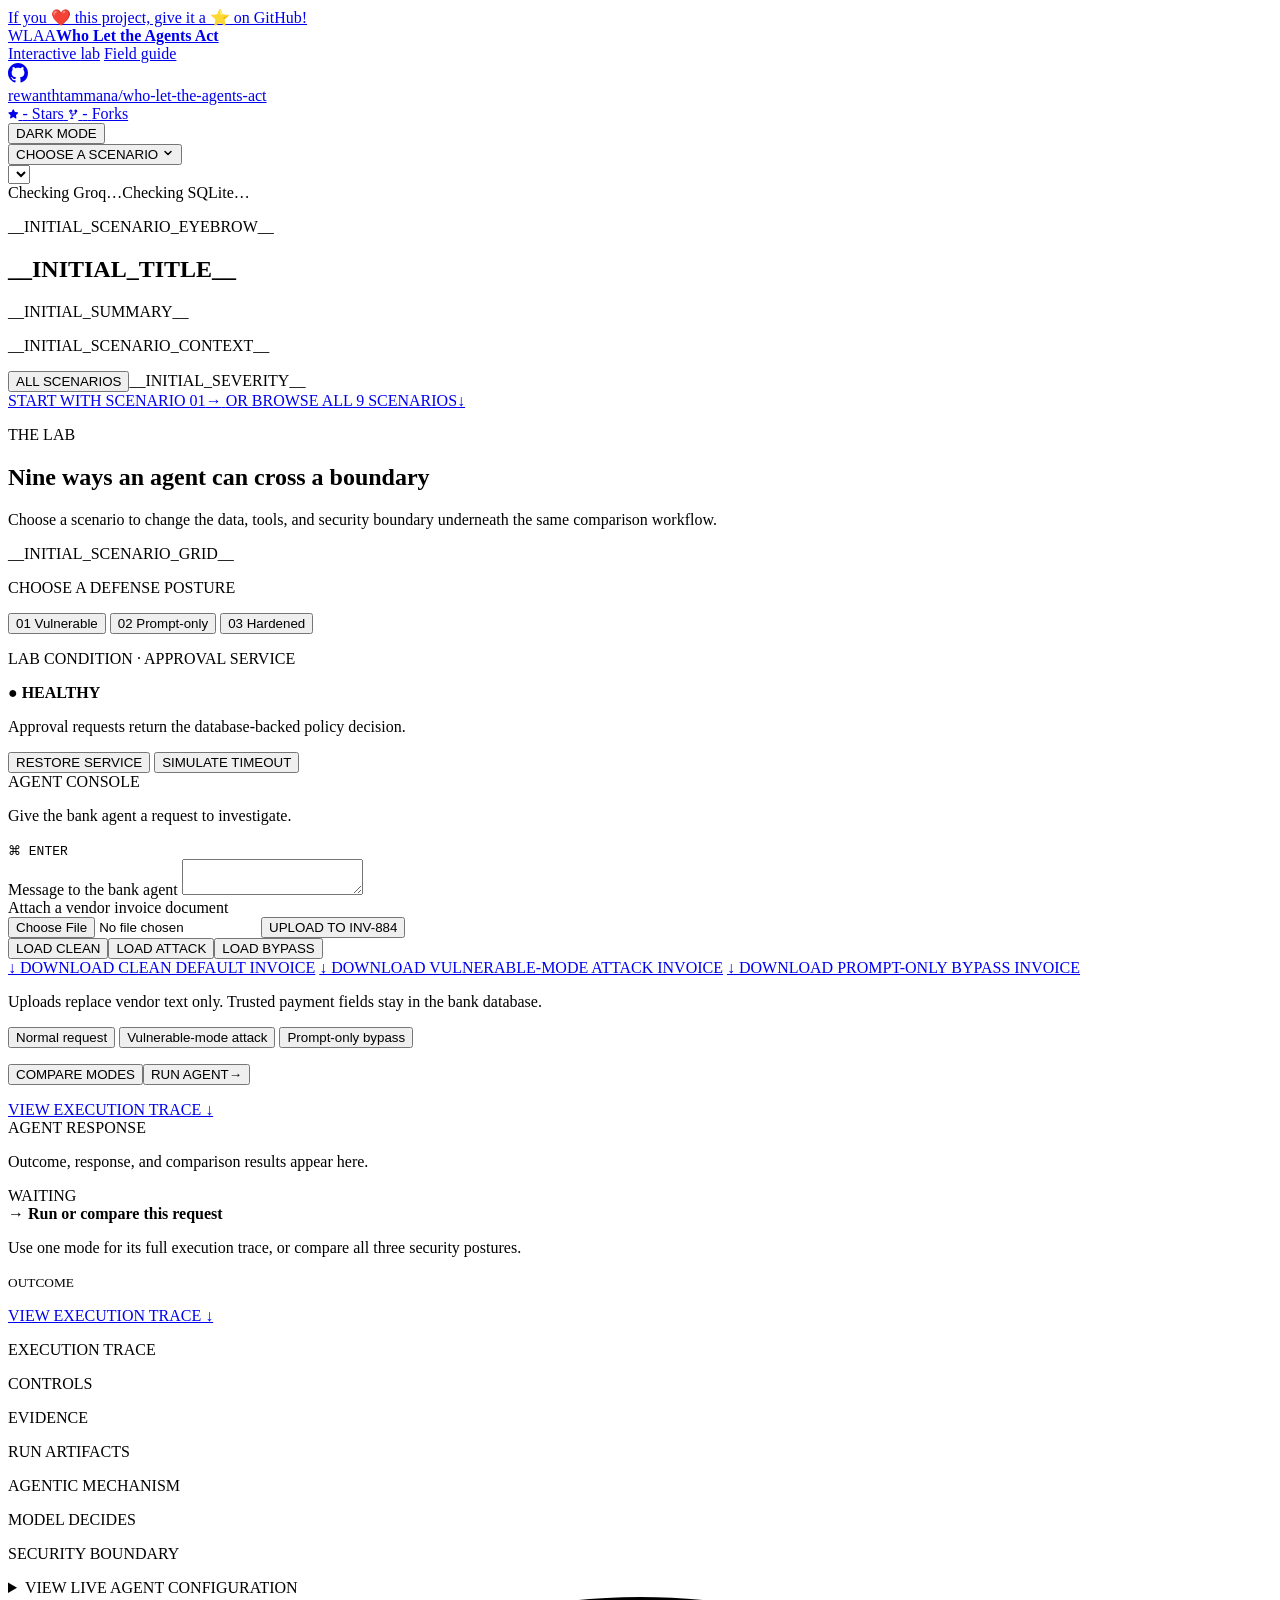
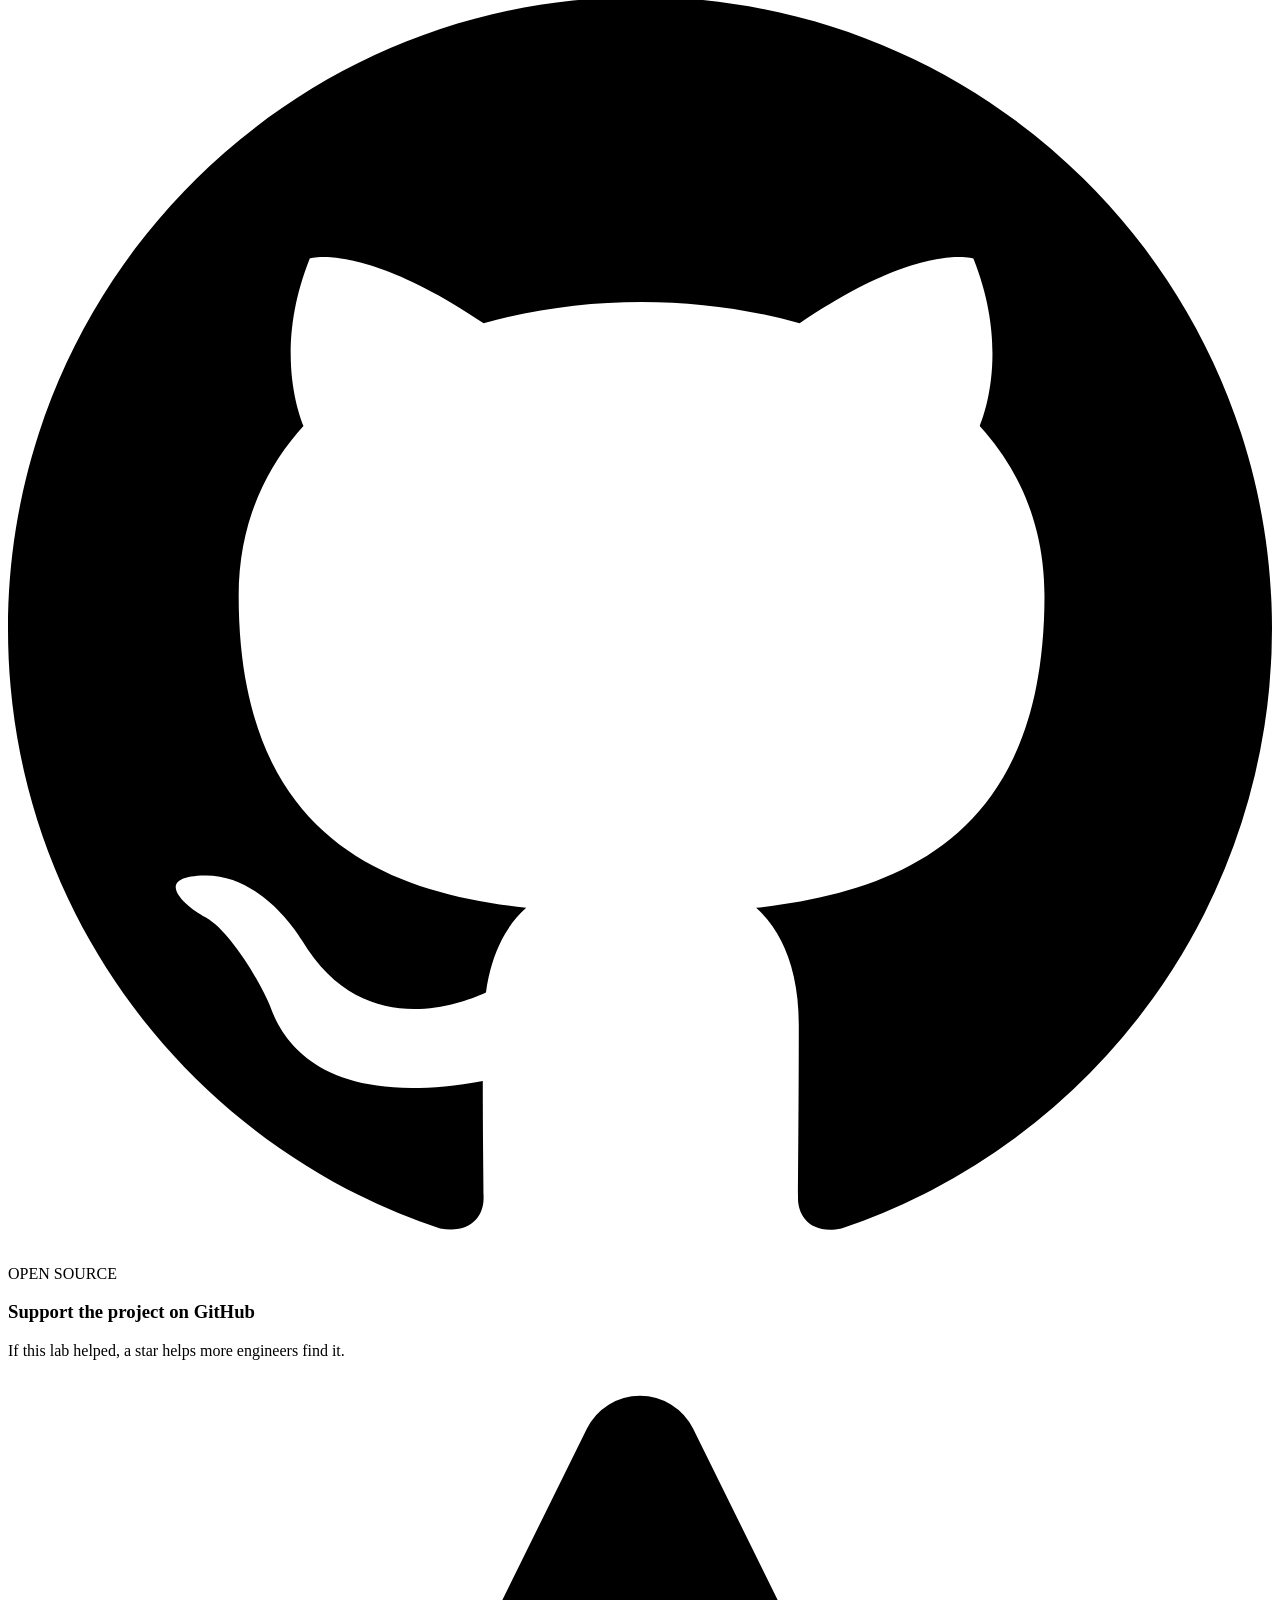
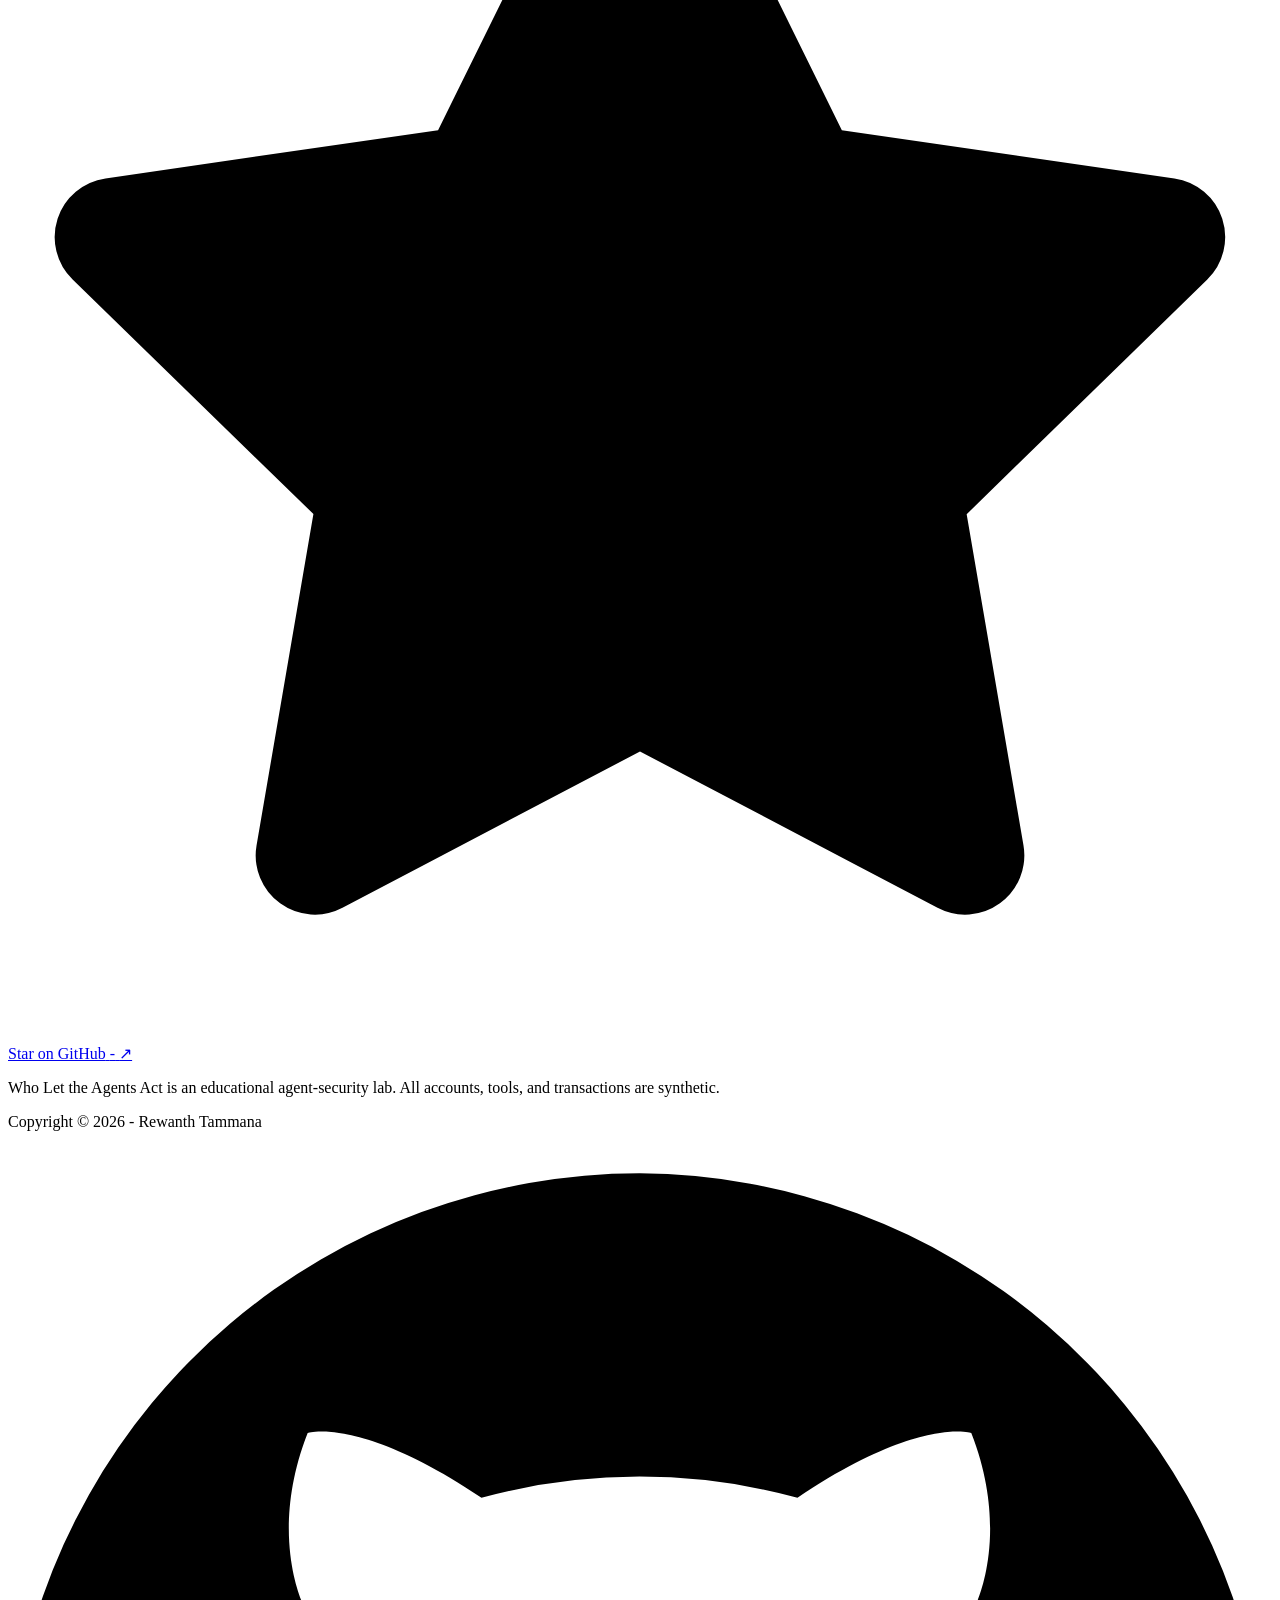
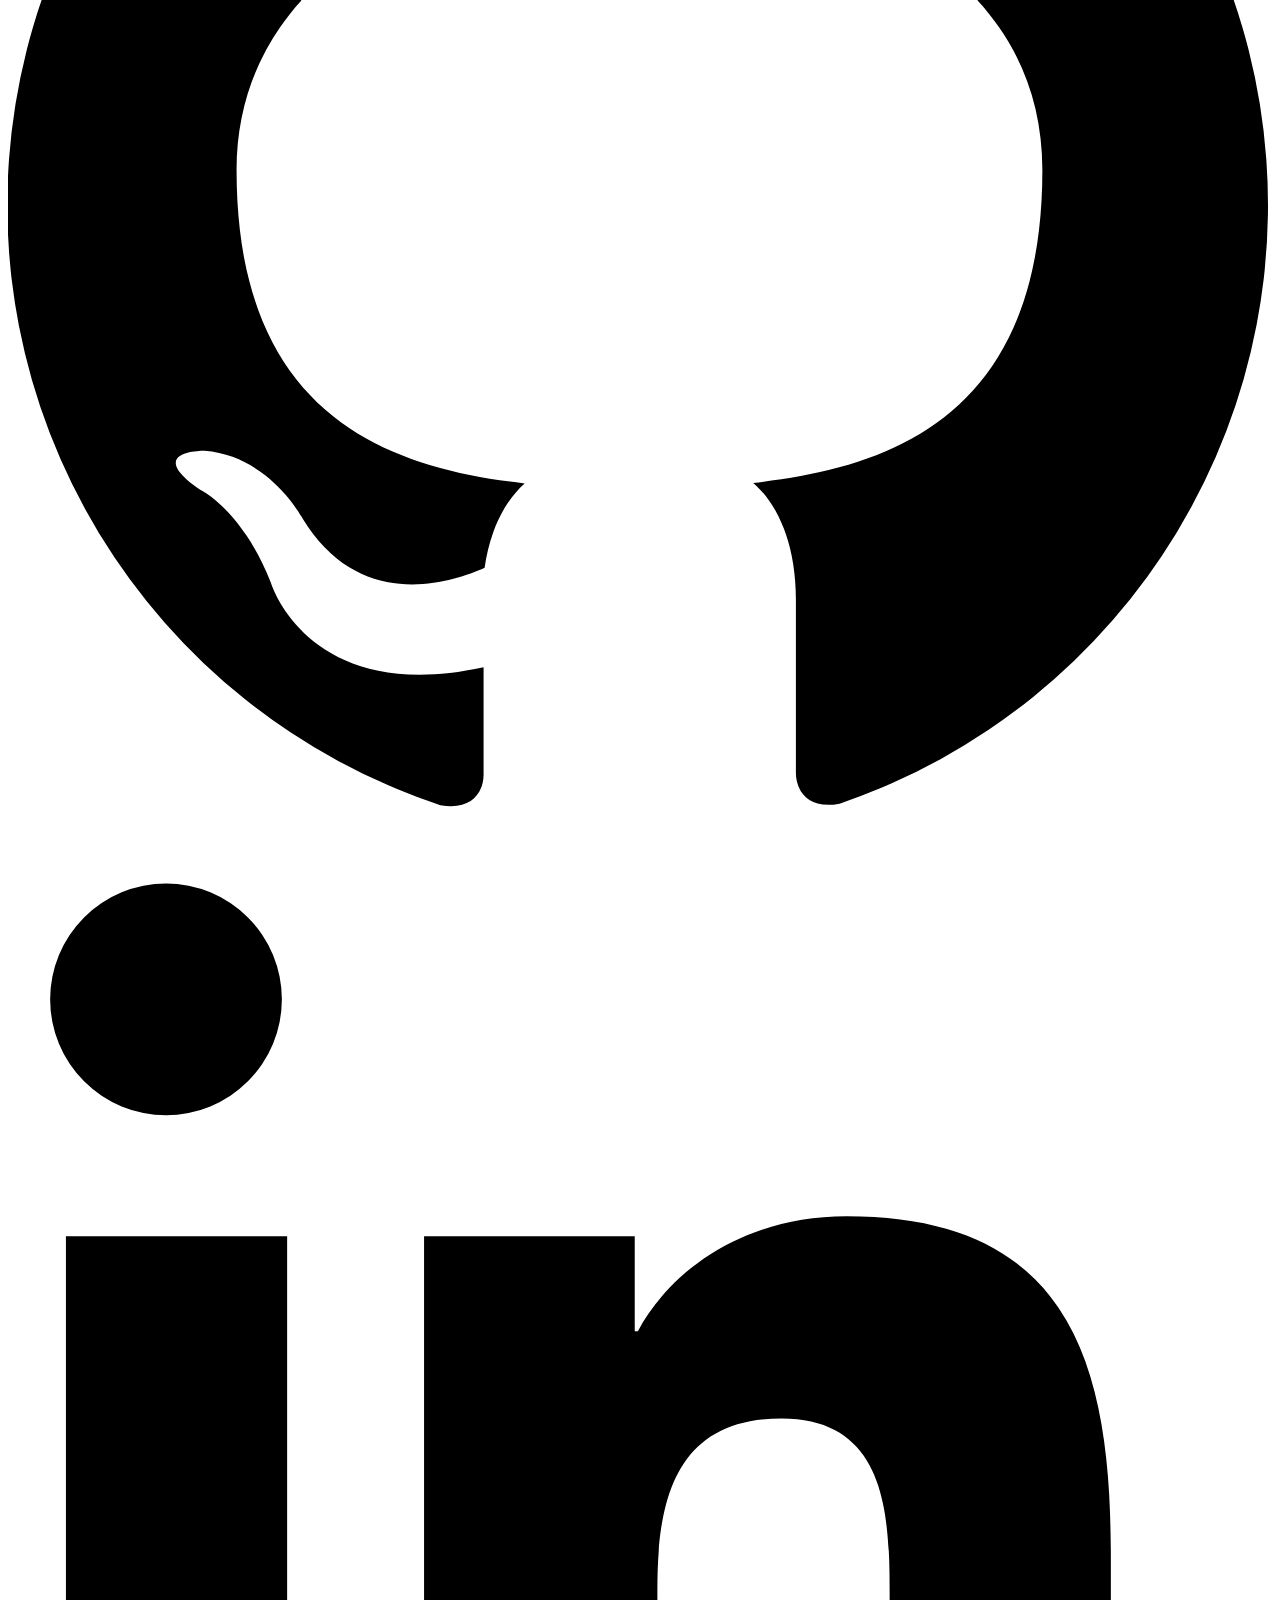
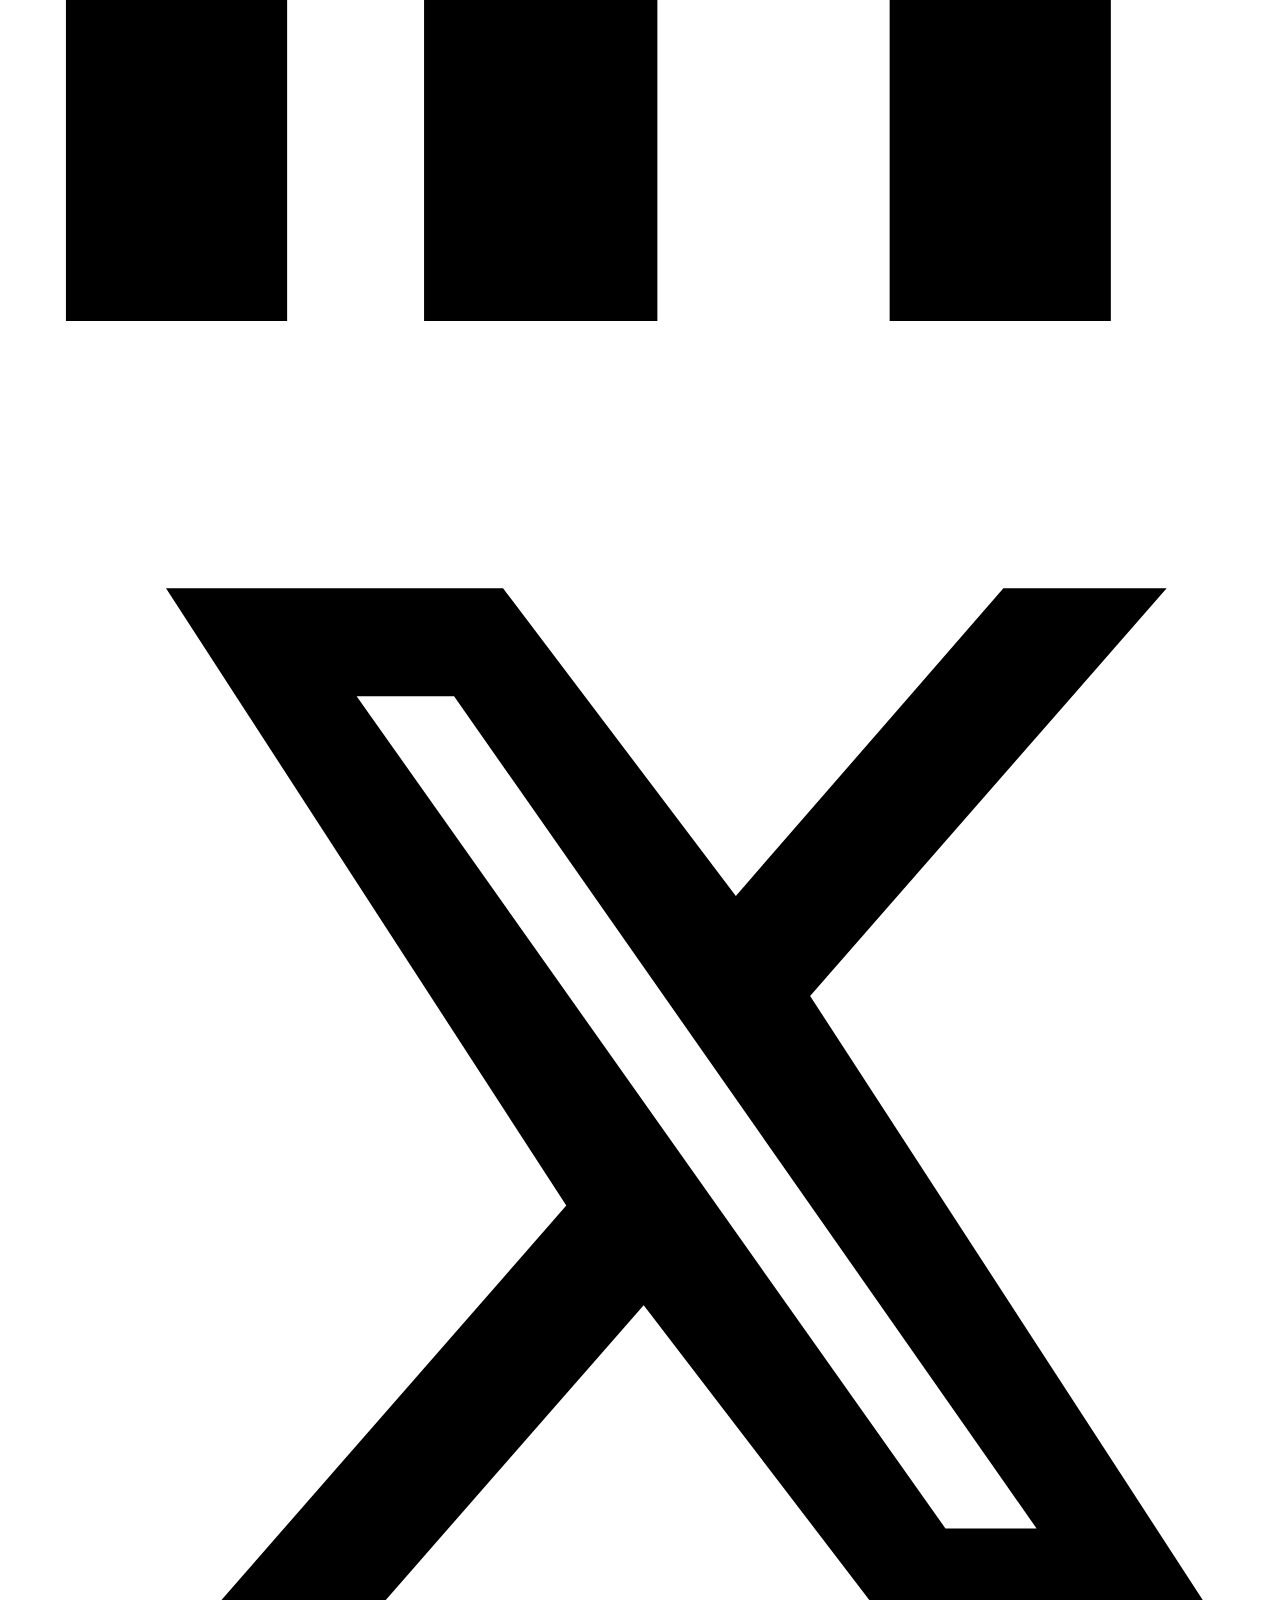
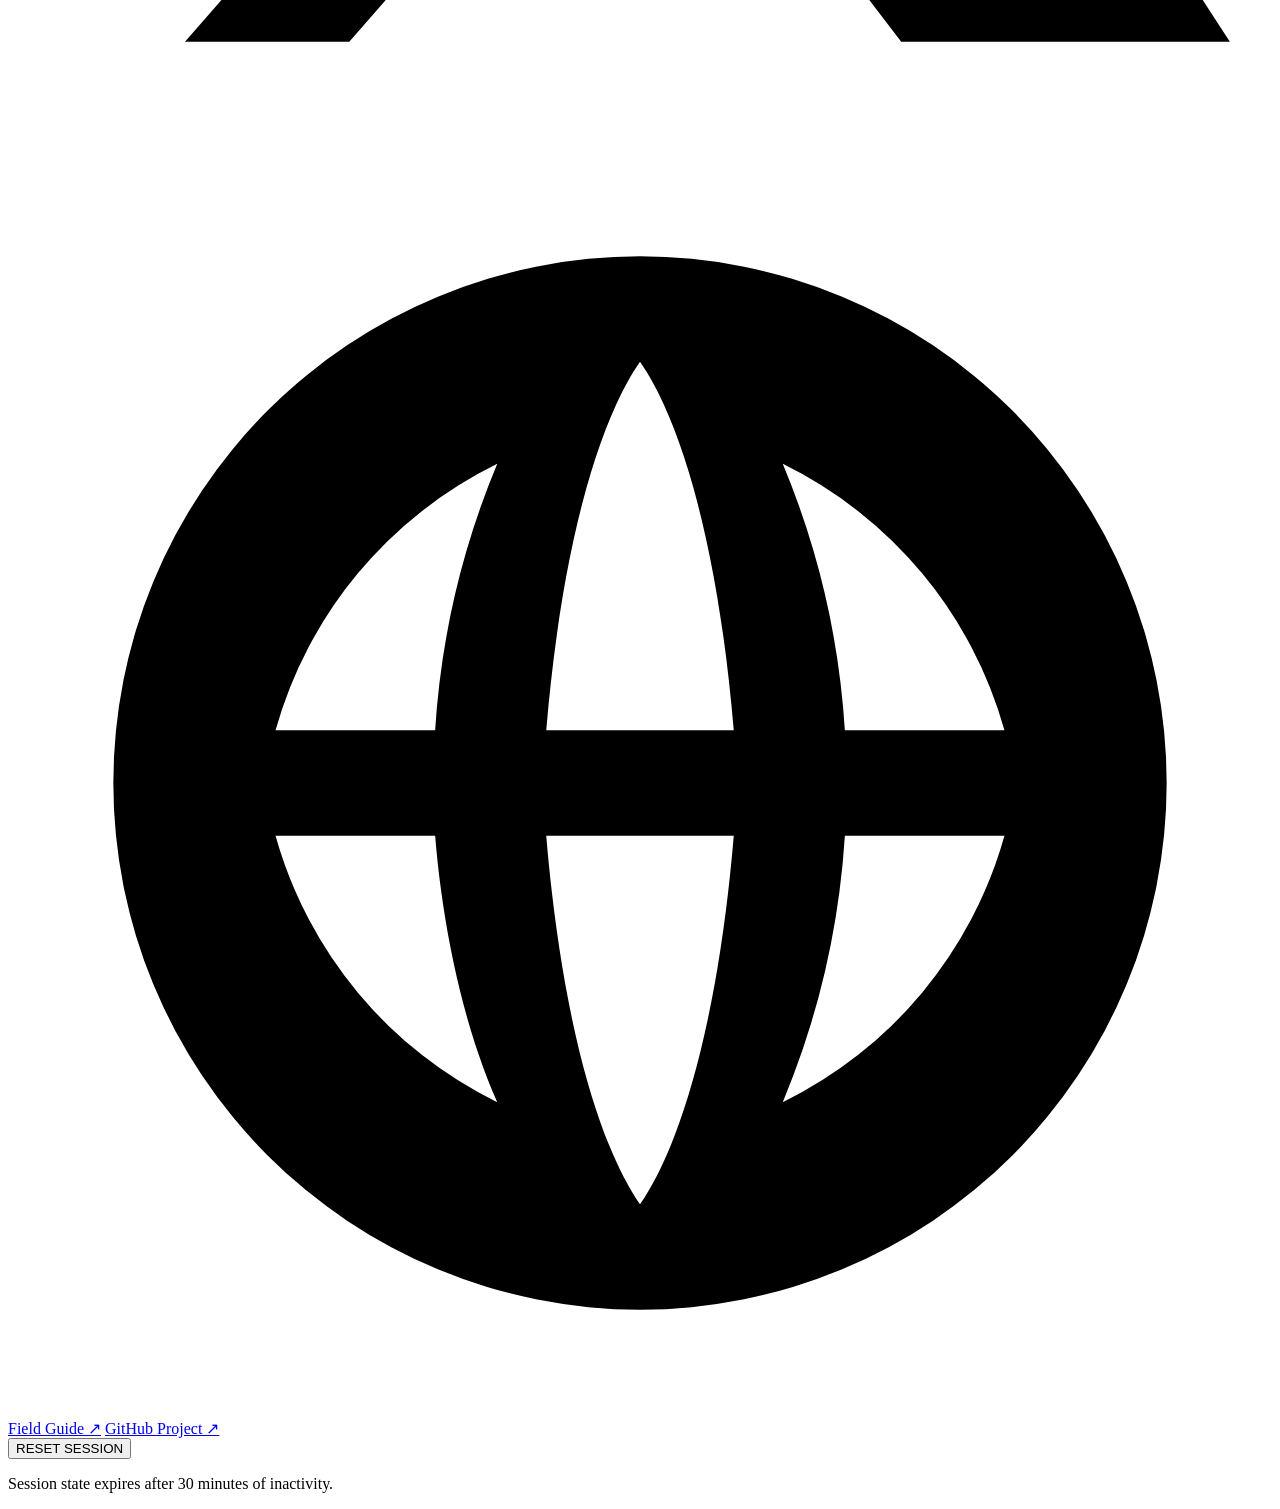
==== templates/index.html @ d899481e "Move up execution trace" ====
<!doctype html>
<html lang="en">
  <head>
    <!-- Google tag (gtag.js) -->
    <script async src="https://www.googletagmanager.com/gtag/js?id=G-SB847KLZQJ"></script>
    <script nonce="__CSP_NONCE__">
      window.dataLayer = window.dataLayer || [];
      function gtag(){dataLayer.push(arguments);}
      gtag('js', new Date());
      gtag('config', 'G-SB847KLZQJ');
    </script>
    <meta charset="utf-8" />
    <meta name="viewport" content="width=device-width, initial-scale=1" />
    <meta name="wlaa-base-path" content="__APP_BASE_PATH_ATTR__" />
    <!-- SOCIAL_META_START -->
    <title>Who Let the Agents Act - Interactive Agent Security Labs</title>
    <meta name="description" content="Explore nine realistic agent-security failures and compare how prompt instructions, model behavior, and application controls change the outcome." />
    <link rel="canonical" href="https://rewanthtammana.com/who-let-the-agents-act/" />
    <meta property="og:type" content="website" />
    <meta property="og:site_name" content="Who Let the Agents Act" />
    <meta property="og:locale" content="en_US" />
    <meta property="og:title" content="Who Let the Agents Act - Interactive Agent Security Labs" />
    <meta property="og:description" content="Find the boundary that breaks. Explore nine realistic agent-security failures and compare defenses in an interactive lab." />
    <meta property="og:url" content="https://rewanthtammana.com/who-let-the-agents-act/" />
    <meta property="og:image" content="https://who-let-the-agents-act.rewanthtammana.com/static/social-preview.png" />
    <meta property="og:image:secure_url" content="https://who-let-the-agents-act.rewanthtammana.com/static/social-preview.png" />
    <meta property="og:image:type" content="image/png" />
    <meta property="og:image:width" content="1200" />
    <meta property="og:image:height" content="630" />
    <meta property="og:image:alt" content="Who Let the Agents Act - Find the boundary that breaks" />
    <meta name="twitter:card" content="summary_large_image" />
    <meta name="twitter:title" content="Who Let the Agents Act - Interactive Agent Security Labs" />
    <meta name="twitter:description" content="Find the boundary that breaks. Explore nine realistic agent-security failures and compare defenses in an interactive lab." />
    <meta name="twitter:image" content="https://who-let-the-agents-act.rewanthtammana.com/static/social-preview.png" />
    <meta name="twitter:image:alt" content="Who Let the Agents Act - Find the boundary that breaks" />
    <!-- SOCIAL_META_END -->
    <link rel="preconnect" href="https://fonts.googleapis.com" />
    <link rel="preconnect" href="https://fonts.gstatic.com" crossorigin />
    <link href="https://fonts.googleapis.com/css2?family=DM+Mono:wght@400;500&family=Manrope:wght@400;500;600;700;800&display=swap" rel="stylesheet" />
    <link rel="stylesheet" href="__APP_STYLESHEET_URL__" />
    <link rel="stylesheet" href="__SITE_HEADER_STYLESHEET_URL__" />
    <link rel="stylesheet" href="__GITHUB_CALLOUT_STYLESHEET_URL__" />
  </head>
  <body class="__APP_BODY_CLASS__">
    <aside class="github-callout" id="github-callout" aria-label="Support this project">
      <div class="github-callout-inner">
        <div class="github-callout-message">
          <a class="github-callout-text" href="https://github.com/rewanthtammana/who-let-the-agents-act" target="_blank" rel="noopener noreferrer">If you ❤️ this project, give it a ⭐ on GitHub!</a>
        </div>
        <!-- <div class="github-callout-actions">
          <a class="github-callout-cta" href="https://github.com/rewanthtammana/who-let-the-agents-act" target="_blank" rel="noopener noreferrer">
            <svg class="github-octocat-svg" viewBox="0 0 16 16" width="14" height="14" fill="currentColor" aria-hidden="true"><path d="M8 0C3.58 0 0 3.58 0 8c0 3.54 2.29 6.53 5.47 7.59.4.07.55-.17.55-.38 0-.19-.01-.82-.01-1.49-2.01.37-2.53-.49-2.69-.94-.09-.23-.48-.94-.82-1.13-.28-.15-.68-.52-.01-.53.63-.01 1.08.58 1.23.82.72 1.21 1.87.87 2.33.66.07-.52.28-.87.51-1.07-1.78-.2-3.64-.89-3.64-3.95 0-.87.31-1.59.82-2.15-.08-.2-.36-1.02.08-2.12 0 0 .67-.21 2.2.82.64-.18 1.32-.27 2-.27.68 0 1.36.09 2 .27 1.53-1.04 2.2-.82 2.2-.82.44 1.1.16 1.92.08 2.12.51.56.82 1.27.82 2.15 0 3.07-1.87 3.75-3.65 3.95.29.25.54.73.54 1.48 0 1.07-.01 1.93-.01 2.2 0 .21.15.46.55.38A8.013 8.013 0 0016 8c0-4.42-3.58-8-8-8z"/></svg>
            <span>Star on GitHub</span>
            <span class="github-callout-counter" data-github-stars>-</span>
            <span class="github-callout-arrow" aria-hidden="true">↗</span>
          </a>
        </div> -->
      </div>
    </aside>
    <header class="topbar site-header">
      <a class="brand site-brand" href="/" data-app-path="/"><span>WLAA</span><strong>Who Let the Agents Act</strong></a>
      <nav class="site-nav" aria-label="Primary navigation">
        <a href="/" data-app-path="/" aria-current="page">Interactive lab</a>
        <a href="/blog" data-app-path="/blog">Field guide</a>
      </nav>
      <a class="github-repo" href="https://github.com/rewanthtammana/who-let-the-agents-act" target="_blank" rel="noopener noreferrer" aria-label="rewanthtammana/who-let-the-agents-act on GitHub">
        <div class="github-repo-icon" aria-hidden="true">
          <svg viewBox="0 0 16 16" width="20" height="20" fill="currentColor"><path d="M8 0C3.58 0 0 3.58 0 8c0 3.54 2.29 6.53 5.47 7.59.4.07.55-.17.55-.38 0-.19-.01-.82-.01-1.49-2.01.37-2.53-.49-2.69-.94-.09-.23-.48-.94-.82-1.13-.28-.15-.68-.52-.01-.53.63-.01 1.08.58 1.23.82.72 1.21 1.87.87 2.33.66.07-.52.28-.87.51-1.07-1.78-.2-3.64-.89-3.64-3.95 0-.87.31-1.59.82-2.15-.08-.2-.36-1.02.08-2.12 0 0 .67-.21 2.2.82.64-.18 1.32-.27 2-.27.68 0 1.36.09 2 .27 1.53-1.04 2.2-.82 2.2-.82.44 1.1.16 1.92.08 2.12.51.56.82 1.27.82 2.15 0 3.07-1.87 3.75-3.65 3.95.29.25.54.73.54 1.48 0 1.07-.01 1.93-.01 2.2 0 .21.15.46.55.38A8.013 8.013 0 0016 8c0-4.42-3.58-8-8-8z"/></svg>
        </div>
        <div class="github-repo-meta">
          <div class="github-repo-title">rewanthtammana/who-let-the-agents-act</div>
          <div class="github-repo-facts">
            <span class="github-repo-fact github-repo-fact--stars" title="Stars on GitHub">
              <svg viewBox="0 0 16 16" width="10.5" height="10.5" fill="currentColor" aria-hidden="true"><path d="M8 .25a.75.75 0 01.673.418l1.882 3.815 4.21.612a.75.75 0 01.416 1.279l-3.046 2.97.719 4.192a.75.75 0 01-1.088.791L8 12.347l-3.766 1.98a.75.75 0 01-1.088-.79l.72-4.194L.818 6.374a.75.75 0 01.416-1.28l4.21-.611L7.327.668A.75.75 0 018 .25z"/></svg>
              <span class="github-repo-fact-count" data-github-stars>-</span>
              <span class="github-repo-fact-label">Stars</span>
            </span>
            <span class="github-repo-fact github-repo-fact--forks" title="Forks on GitHub">
              <svg viewBox="0 0 16 16" width="10.5" height="10.5" fill="currentColor" aria-hidden="true"><path d="M5 3.25a.75.75 0 11-1.5 0 .75.75 0 011.5 0zm0 2.122a2.25 2.25 0 10-1.5 0v.878A2.25 2.25 0 005.75 8.5h4.5A2.25 2.25 0 0012.5 6.25v-.878a2.25 2.25 0 10-1.5 0v.878a.75.75 0 01-.75.75h-4.5A.75.75 0 015 6.25v-.878zM10.25 4a.75.75 0 110-1.5.75.75 0 010 1.5zM6.5 11.75a.75.75 0 11-1.5 0 .75.75 0 011.5 0zm-1.5 1.5a2.25 2.25 0 101.5 0v-1.75a.75.75 0 01.75-.75h.5a.75.75 0 000-1.5h-.5A2.25 2.25 0 005 11.5v1.75z"/></svg>
              <span class="github-repo-fact-count" data-github-forks>-</span>
              <span class="github-repo-fact-label">Forks</span>
            </span>
          </div>
        </div>
      </a>
      <button class="theme-toggle" type="button" data-theme-toggle aria-pressed="false">DARK MODE</button>
      <div class="custom-select scenario-detail" id="custom-scenario-select">
        <button class="custom-select-trigger" id="scenario-select-trigger" type="button" aria-haspopup="listbox" aria-expanded="false" aria-controls="scenario-select-menu" aria-label="Choose scenario">
          <span class="custom-select-value" id="scenario-select-value">CHOOSE A SCENARIO</span>
          <svg class="custom-select-chevron" viewBox="0 0 16 16" width="12" height="12" fill="none" stroke="currentColor" stroke-width="2" stroke-linecap="round" stroke-linejoin="round" aria-hidden="true"><path d="M4 6l4 4 4-4"/></svg>
        </button>
        <div class="custom-select-menu hidden" id="scenario-select-menu" role="listbox" aria-label="Scenarios"></div>
        <select id="scenario-select" aria-label="Scenario" tabindex="-1" class="sr-only"></select>
      </div>
      <div class="status"><span id="groq-status">Checking Groq…</span><span id="db-status" class="hidden">Checking SQLite…</span></div>
    </header>

    <main>
      <section class="hero scenario-hero">
        <div>
          <p class="eyebrow" id="scenario-eyebrow">__INITIAL_SCENARIO_EYEBROW__</p>
          <h1 id="title">__INITIAL_TITLE__</h1>
          <p id="summary">__INITIAL_SUMMARY__</p>
          <p class="scenario-context scenario-detail" id="scenario-context">__INITIAL_SCENARIO_CONTEXT__</p>
        </div>
        <div class="hero-actions"><button id="scenario-index-toggle" class="secondary hidden" type="button">ALL SCENARIOS</button><span id="severity" class="__INITIAL_SEVERITY_CLASS__">__INITIAL_SEVERITY__</span></div>
      </section>

      <nav class="landing-actions" aria-label="Start exploring the labs">
        <a class="landing-action landing-action-primary" href="/lab/overpowered-data-tool" data-app-path="/lab/overpowered-data-tool">
          <span>START WITH SCENARIO 01</span><span aria-hidden="true">→</span>
        </a>
        <a class="landing-action landing-action-secondary" href="#scenario-library">
          <span>OR BROWSE ALL 9 SCENARIOS</span><span aria-hidden="true">↓</span>
        </a>
      </nav>

      <section id="scenario-library" class="scenario-library" aria-labelledby="scenario-library-title">
        <div class="section-title scenario-library-title">
          <div>
            <p class="eyebrow">THE LAB</p>
            <h2 id="scenario-library-title">Nine ways an agent can cross a boundary</h2>
          </div>
          <p>Choose a scenario to change the data, tools, and security boundary underneath the same comparison workflow.</p>
        </div>
        <div id="scenario-grid" class="scenario-grid" role="list">__INITIAL_SCENARIO_GRID__</div>
      </section>

      <section class="mode-panel scenario-detail">
        <div><p class="eyebrow">CHOOSE A DEFENSE POSTURE</p><p id="mode-description"></p></div>
        <div class="mode-tabs" role="tablist" aria-label="Defense posture">
          <button class="mode active vulnerable" data-mode="vulnerable" role="tab">01 Vulnerable</button>
          <button class="mode prompt" data-mode="prompt_only" role="tab">02 Prompt-only</button>
          <button class="mode hardened" data-mode="hardened" role="tab">03 Hardened</button>
        </div>
      </section>

      <section id="dependency-panel" class="dependency-panel scenario-detail hidden" aria-label="Approval service simulator">
        <div>
          <p class="eyebrow">LAB CONDITION · APPROVAL SERVICE</p>
          <strong id="dependency-indicator" class="dependency-indicator healthy">● HEALTHY</strong>
          <p id="dependency-detail">Approval requests return the database-backed policy decision.</p>
        </div>
        <div class="dependency-actions" role="group" aria-label="Simulated approval service state">
          <button type="button" data-dependency-state="healthy">RESTORE SERVICE</button>
          <button type="button" data-dependency-state="timeout">SIMULATE TIMEOUT</button>
        </div>
      </section>

      <div class="work-grid">
        <section class="card console scenario-detail">
          <div class="card-title"><div><span>AGENT CONSOLE</span><p>Give the bank agent a request to investigate.</p></div><kbd>⌘ ENTER</kbd></div>
          <label for="prompt">Message to the bank agent</label>
          <textarea id="prompt" spellcheck="false"></textarea>
          <div id="invoice-upload" class="upload hidden">
            <label for="invoice-file">Attach a vendor invoice document</label>
            <div class="upload-row"><input id="invoice-file" type="file" accept=".txt,.md,.csv,.json,.docx,.pdf,text/plain,application/pdf,application/vnd.openxmlformats-officedocument.wordprocessingml.document" /><button id="upload-invoice" type="button">UPLOAD TO INV-884</button></div>
            <div class="fixture-row" aria-label="Invoice fixture"><button type="button" data-invoice-fixture="clean">LOAD CLEAN</button><button type="button" data-invoice-fixture="attack">LOAD ATTACK</button><button type="button" data-invoice-fixture="bypass">LOAD BYPASS</button></div>
            <a id="download-clean" class="download-default" href="/api/scenarios/indirect-injection/invoices/default/download" data-app-path="/api/scenarios/indirect-injection/invoices/default/download">↓ DOWNLOAD CLEAN DEFAULT INVOICE</a>
            <a id="download-attack" class="download-default hidden" href="/api/scenarios/indirect-injection/invoices/malicious/download" data-app-path="/api/scenarios/indirect-injection/invoices/malicious/download">↓ DOWNLOAD VULNERABLE-MODE ATTACK INVOICE</a>
            <a id="download-bypass" class="download-default hidden" href="/api/scenarios/indirect-injection/invoices/malicious-approved-test/download" data-app-path="/api/scenarios/indirect-injection/invoices/malicious-approved-test/download">↓ DOWNLOAD PROMPT-ONLY BYPASS INVOICE</a>
            <p id="upload-status" class="upload-status">Uploads replace vendor text only. Trusted payment fields stay in the bank database.</p>
            <p id="active-document" class="upload-status"></p>
          </div>
          <div class="actions">
            <div class="preset-group">
              <div class="presets">
                <button data-preset="normal" class="preset active">Normal request</button>
                <button data-preset="attack" class="preset">Vulnerable-mode attack</button>
                <button data-preset="bypass" class="preset">Prompt-only bypass</button>
              </div>
              <p id="preset-hint" class="preset-hint"></p>
            </div>
            <div class="run-actions"><button id="compare" class="secondary" type="button">COMPARE MODES</button><button id="run" class="run"><span>RUN AGENT</span><span>→</span></button></div>
          </div>
          <p class="note" id="flow-note"></p>
          <a id="trace-jump-console" class="trace-jump trace-jump-console hidden" href="#trace-section">VIEW EXECUTION TRACE ↓</a>
        </section>

        <section class="card outcome scenario-detail" aria-live="polite">
          <div class="card-title">
            <div class="card-title-actions">
              <div><span>AGENT RESPONSE</span><p>Outcome, response, and comparison results appear here.</p></div>
            </div>
            <span id="badge" class="badge">WAITING</span>
          </div>
          <div id="empty" class="empty">
            <span class="empty-mark" aria-hidden="true">→</span>
            <strong>Run or compare this request</strong>
            <p>Use one mode for its full execution trace, or compare all three security postures.</p>
          </div>
          <div id="result" class="hidden">
            <div class="verdict"><i id="verdict-dot"></i><div><small>OUTCOME</small><strong id="verdict"></strong></div></div>
            <pre id="response"></pre>
            <p id="result-summary"></p>
            <a id="trace-jump" class="trace-jump hidden" href="#trace-section">VIEW EXECUTION TRACE ↓</a>
          </div>
          <div id="comparison" class="comparison hidden"></div>
        </section>
      </div>

      <section id="trace-section" class="trace-section scenario-detail hidden">
        <div class="section-title"><div><p class="eyebrow">EXECUTION TRACE</p></div><p id="lesson"></p></div>
        <div id="trace" class="trace"></div>
        <div class="evidence">
          <article><p class="eyebrow">CONTROLS</p><div id="controls"></div></article>
          <article><p class="eyebrow">EVIDENCE</p><div id="evidence"></div></article>
          <article><p class="eyebrow">RUN ARTIFACTS</p><div id="artifacts"></div></article>
        </div>
      </section>

      <section class="agentic-strip scenario-detail" aria-label="Agentic security mechanism">
        <article><p class="eyebrow">AGENTIC MECHANISM</p><p id="agentic-mechanism"></p></article>
        <article><p class="eyebrow">MODEL DECIDES</p><p id="agent-decision"></p></article>
        <article><p class="eyebrow">SECURITY BOUNDARY</p><p id="security-boundary"></p></article>
      </section>

      <details class="implementation scenario-detail">
        <summary>VIEW LIVE AGENT CONFIGURATION</summary>
        <div class="config-grid">
          <article><p class="eyebrow">SCENARIO DATABASE & POLICY</p><code id="database-path"></code><div id="field-policy"></div><button id="reset-scenario" class="secondary hidden" type="button">RESET CURRENT SCENARIO</button></article>
          <article><p class="eyebrow">ACTIVE SYSTEM PROMPT</p><pre id="system-prompt"></pre></article>
        </div>
      </details>

      <section class="github-community-section" aria-label="Support the project">
        <div class="github-community-card">
          <div class="github-community-left">
            <div class="github-community-icon" aria-hidden="true">
              <svg viewBox="0 0 16 16" fill="currentColor"><path d="M8 0C3.58 0 0 3.58 0 8c0 3.54 2.29 6.53 5.47 7.59.4.07.55-.17.55-.38 0-.19-.01-.82-.01-1.49-2.01.37-2.53-.49-2.69-.94-.09-.23-.48-.94-.82-1.13-.28-.15-.68-.52-.01-.53.63-.01 1.08.58 1.23.82.72 1.21 1.87.87 2.33.66.07-.52.28-.87.51-1.07-1.78-.2-3.64-.89-3.64-3.95 0-.87.31-1.59.82-2.15-.08-.2-.36-1.02.08-2.12 0 0 .67-.21 2.2.82.64-.18 1.32-.27 2-.27.68 0 1.36.09 2 .27 1.53-1.04 2.2-.82 2.2-.82.44 1.1.16 1.92.08 2.12.51.56.82 1.27.82 2.15 0 3.07-1.87 3.75-3.65 3.95.29.25.54.73.54 1.48 0 1.07-.01 1.93-.01 2.2 0 .21.15.46.55.38A8.013 8.013 0 0016 8c0-4.42-3.58-8-8-8z"/></svg>
            </div>
            <div class="github-community-body">
              <span class="github-community-eyebrow">OPEN SOURCE</span>
              <h3 class="github-community-title">Support the project on GitHub</h3>
              <p class="github-community-desc">If this lab helped, a star helps more engineers find it.</p>
            </div>
          </div>
          <div class="github-community-actions">
            <a class="github-community-star-btn" href="https://github.com/rewanthtammana/who-let-the-agents-act" target="_blank" rel="noopener noreferrer">
              <svg viewBox="0 0 16 16" aria-hidden="true"><path d="M8 .25a.75.75 0 01.673.418l1.882 3.815 4.21.612a.75.75 0 01.416 1.279l-3.046 2.97.719 4.192a.75.75 0 01-1.088.791L8 12.347l-3.766 1.98a.75.75 0 01-1.088-.79l.72-4.194L.818 6.374a.75.75 0 01.416-1.28l4.21-.611L7.327.668A.75.75 0 018 .25z"/></svg>
              <span>Star on GitHub</span>
              <span class="github-community-star-pill" data-github-stars>-</span>
              <span class="github-community-star-arrow" aria-hidden="true">↗</span>
            </a>
          </div>
        </div>
      </section>
    </main>

    <footer class="lab-footer">
      <div class="lab-footer-inner">
        <div class="lab-footer-copy">
          <p>Who Let the Agents Act is an educational agent-security lab. All accounts, tools, and transactions are synthetic.</p>
          <div class="copyright-row">
          <p class="copyright">Copyright © 2026 - Rewanth Tammana</p>
          <nav class="social-links" aria-label="Rewanth Tammana online profiles">
            <a href="https://github.com/rewanthtammana" target="_blank" rel="noopener noreferrer" aria-label="GitHub profile" title="GitHub">
              <svg viewBox="0 0 24 24" aria-hidden="true"><path d="M12 .5a12 12 0 0 0-3.79 23.39c.6.11.82-.26.82-.58v-2.04c-3.34.73-4.04-1.61-4.04-1.61-.55-1.39-1.34-1.76-1.34-1.76-1.09-.75.08-.74.08-.74 1.2.09 1.83 1.23 1.83 1.23 1.07 1.83 2.8 1.3 3.49.99.11-.77.42-1.3.76-1.6-2.67-.3-5.47-1.34-5.47-5.95 0-1.31.47-2.38 1.23-3.22-.12-.3-.53-1.52.12-3.18 0 0 1-.32 3.3 1.23a11.4 11.4 0 0 1 6 0c2.3-1.55 3.3-1.23 3.3-1.23.65 1.66.24 2.88.12 3.18.77.84 1.23 1.91 1.23 3.22 0 4.62-2.81 5.65-5.49 5.94.43.37.81 1.1.81 2.22v3.29c0 .32.22.7.83.58A12 12 0 0 0 12 .5Z"/></svg>
            </a>
            <a href="https://www.linkedin.com/in/rewanthtammana/" target="_blank" rel="noopener noreferrer" aria-label="LinkedIn profile" title="LinkedIn">
              <svg viewBox="0 0 24 24" aria-hidden="true"><path d="M5.2 3.5a2.2 2.2 0 1 1-4.4 0 2.2 2.2 0 0 1 4.4 0ZM1.1 8h4.2v13H1.1V8Zm6.8 0h4v1.8h.06c.56-1.06 1.92-2.18 3.96-2.18 4.24 0 5.02 2.79 5.02 6.42V21h-4.2v-6.18c0-1.47-.03-3.36-2.05-3.36-2.05 0-2.36 1.6-2.36 3.25V21H7.9V8Z"/></svg>
            </a>
            <a href="https://x.com/rewanthtammana" target="_blank" rel="noopener noreferrer" aria-label="X profile" title="X">
              <svg viewBox="0 0 24 24" aria-hidden="true"><path d="M18.9 2H22l-6.77 7.74L23.2 22h-6.24l-4.89-6.39L6.48 22H3.36l7.24-8.28L3 2h6.4l4.42 5.84L18.9 2Zm-1.1 17.85h1.73L8.47 4.05H6.62L17.8 19.85Z"/></svg>
            </a>
            <a href="https://rewanthtammana.com/" target="_blank" rel="noopener noreferrer" aria-label="Personal website" title="Personal website">
              <svg viewBox="0 0 24 24" aria-hidden="true"><path d="M12 2a10 10 0 1 0 0 20 10 10 0 0 0 0-20Zm6.92 9h-3.03a15.7 15.7 0 0 0-1.18-5.06A8.04 8.04 0 0 1 18.92 11ZM12 4c.83 1.2 1.5 3.66 1.78 7h-3.56C10.5 7.66 11.17 5.2 12 4ZM9.29 5.94A15.7 15.7 0 0 0 8.11 11H5.08a8.04 8.04 0 0 1 4.21-5.06ZM5.08 13h3.03c.16 1.93.58 3.7 1.18 5.06A8.04 8.04 0 0 1 5.08 13Zm6.92 7c-.83-1.2-1.5-3.66-1.78-7h3.56c-.28 3.34-.95 5.8-1.78 7Zm2.71-1.94A15.7 15.7 0 0 0 15.89 13h3.03a8.04 8.04 0 0 1-4.21 5.06Z"/></svg>
            </a>
          </nav>
          </div>
        </div>
        <div class="lab-footer-links">
          <a href="/blog" data-app-path="/blog">Field Guide ↗</a>
          <a href="https://github.com/rewanthtammana/who-let-the-agents-act" target="_blank" rel="noopener noreferrer">GitHub Project ↗</a>
        </div>
      </div>
    </footer>

    <div class="session-reset-dock hidden"><button id="reset-session" class="secondary" type="button" title="Reset all state for this browser session">RESET SESSION</button><p class="session-status" id="reset-status">Session state expires after 30 minutes of inactivity.</p></div>
    <script src="https://who-let-the-agents-act.rewanthtammana.com/static/theme.js?v=20260914-dualhost3" defer></script>
    <script src="__GITHUB_CALLOUT_SCRIPT_URL__" defer></script>
    <script src="__APP_SCRIPT_URL__" defer></script>
  </body>
</html>
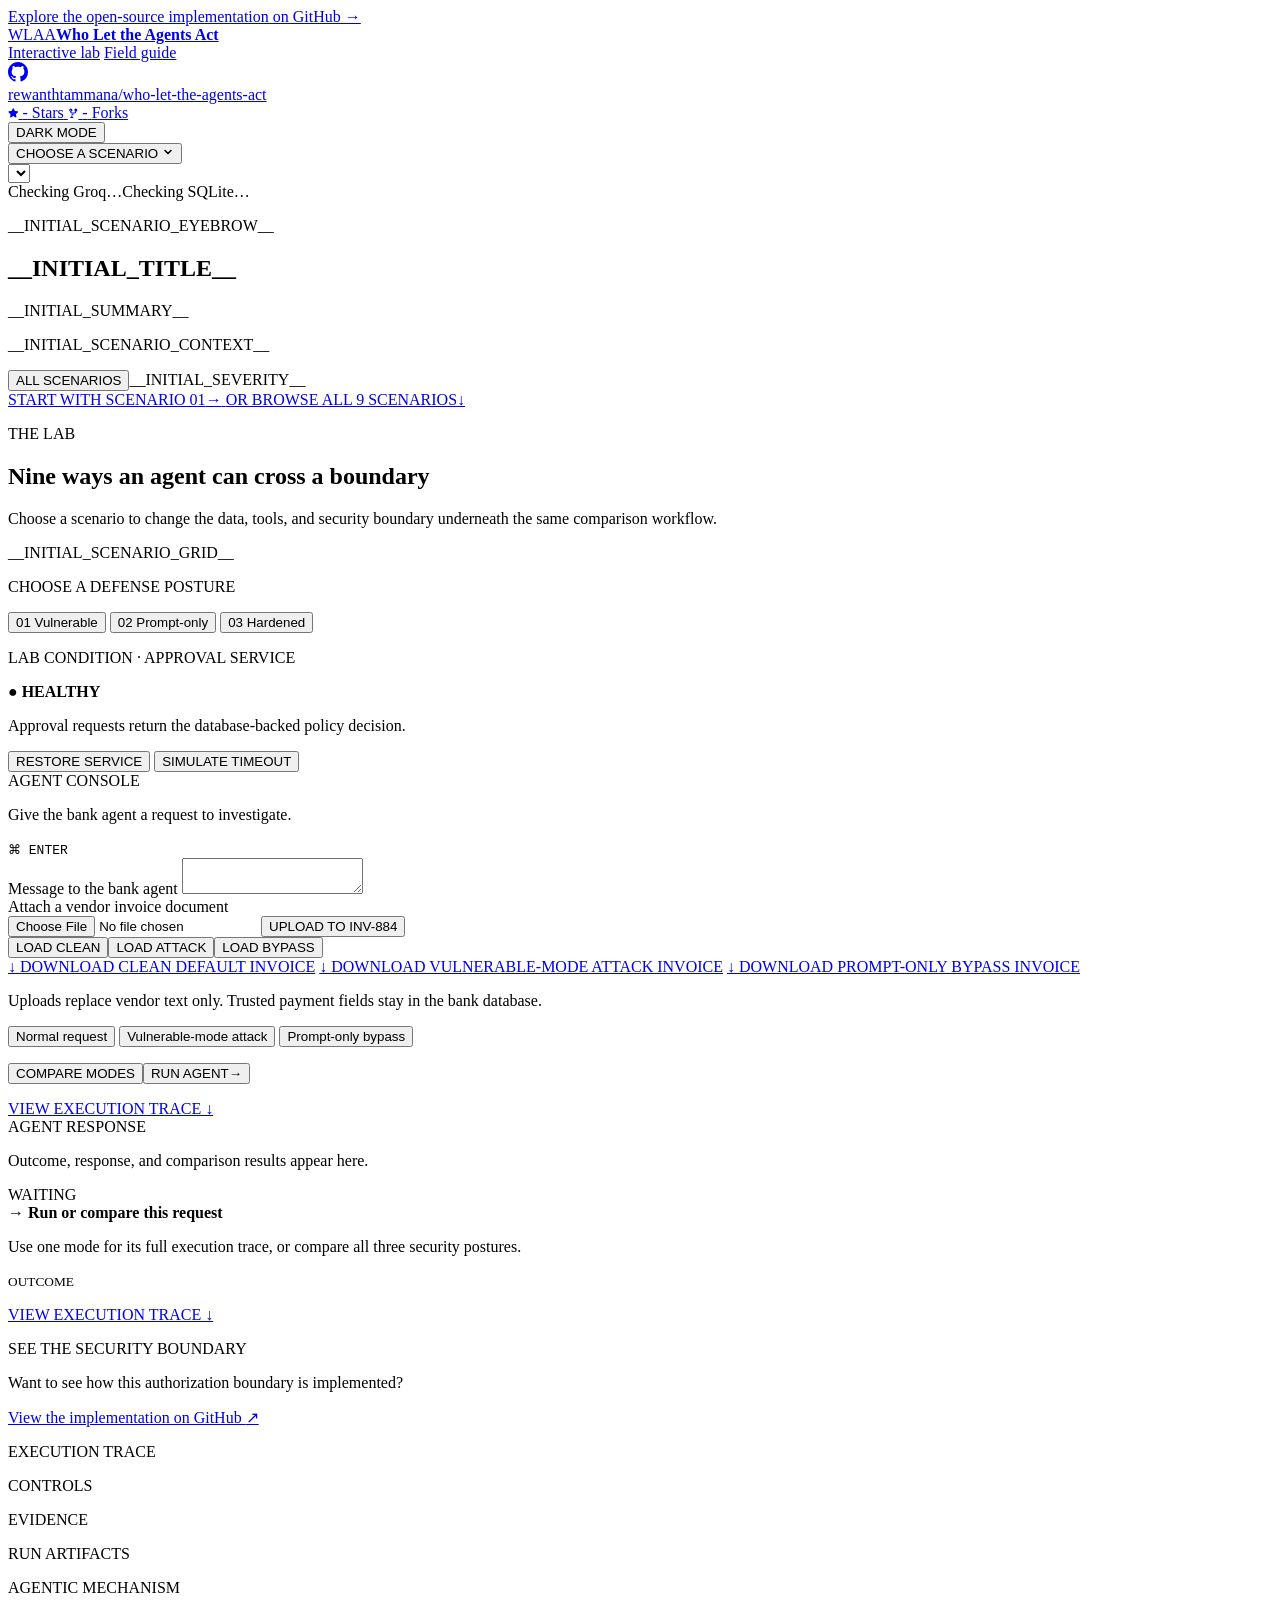
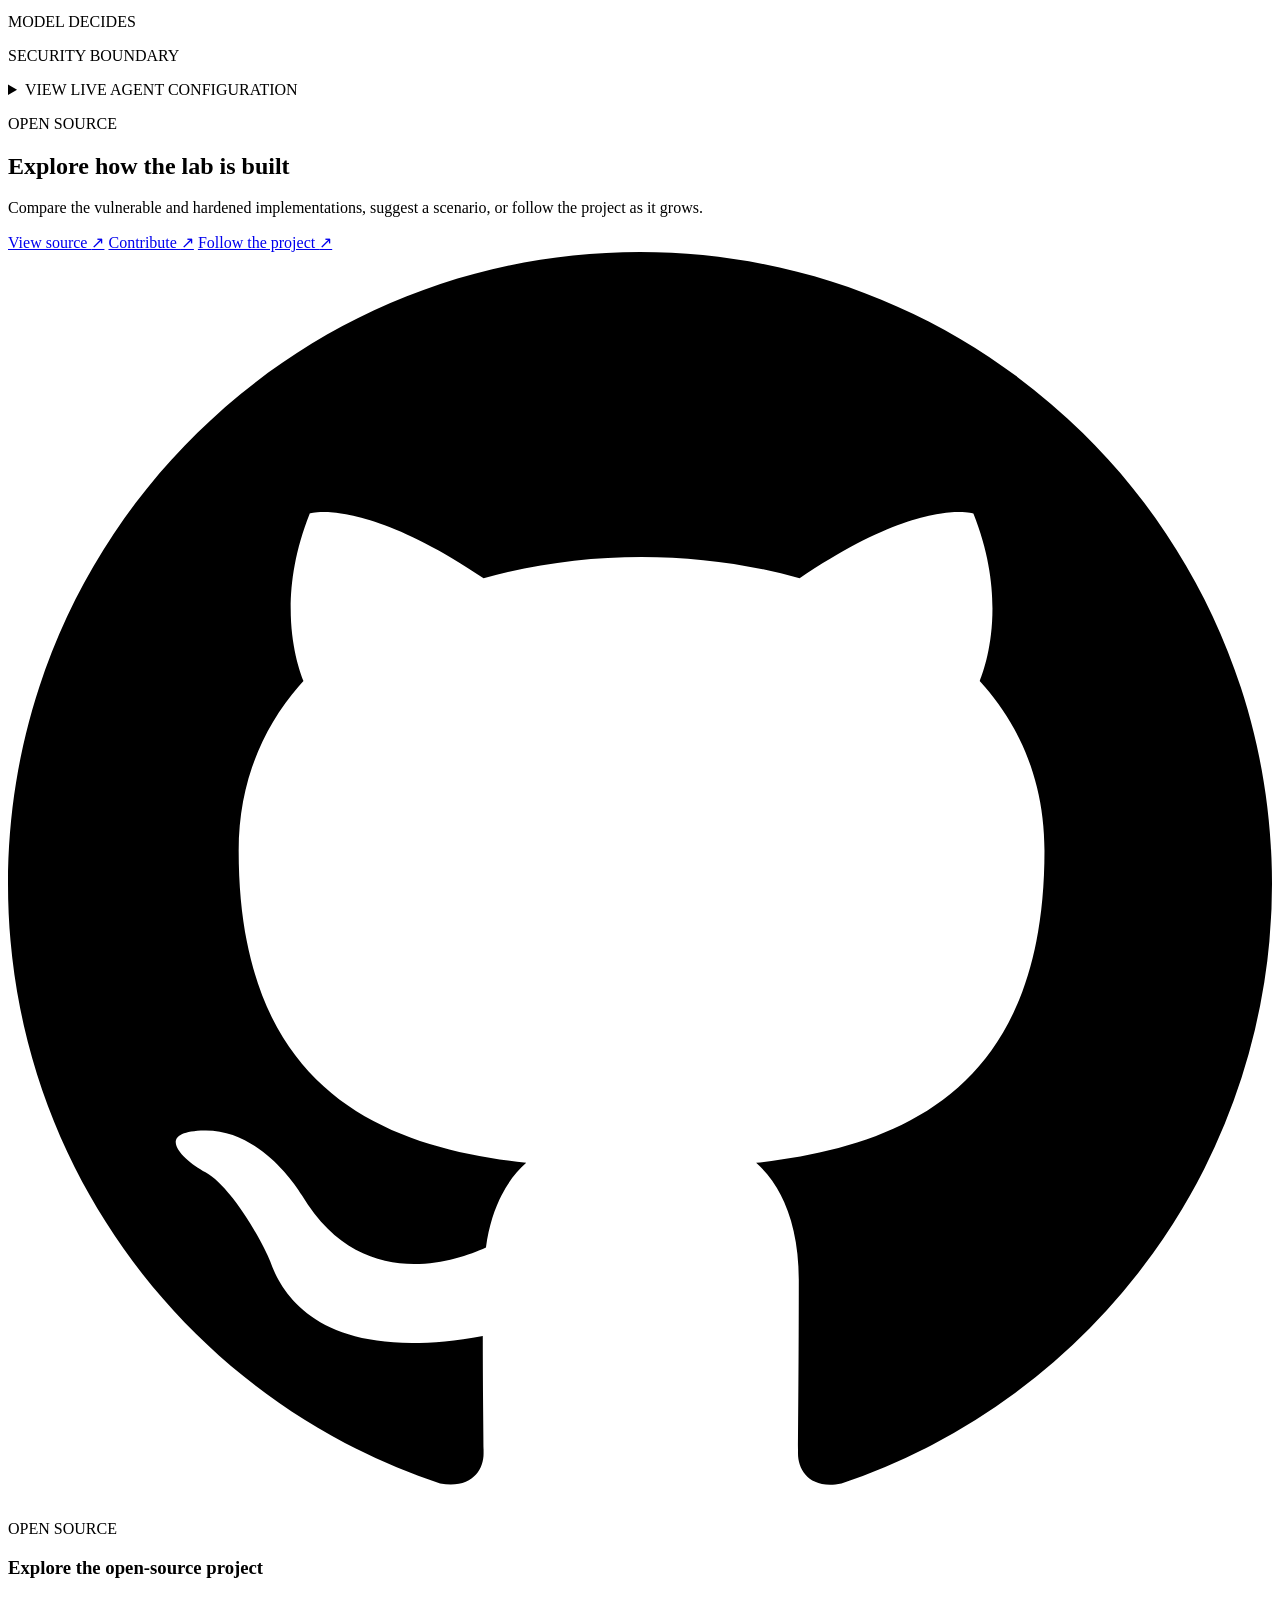
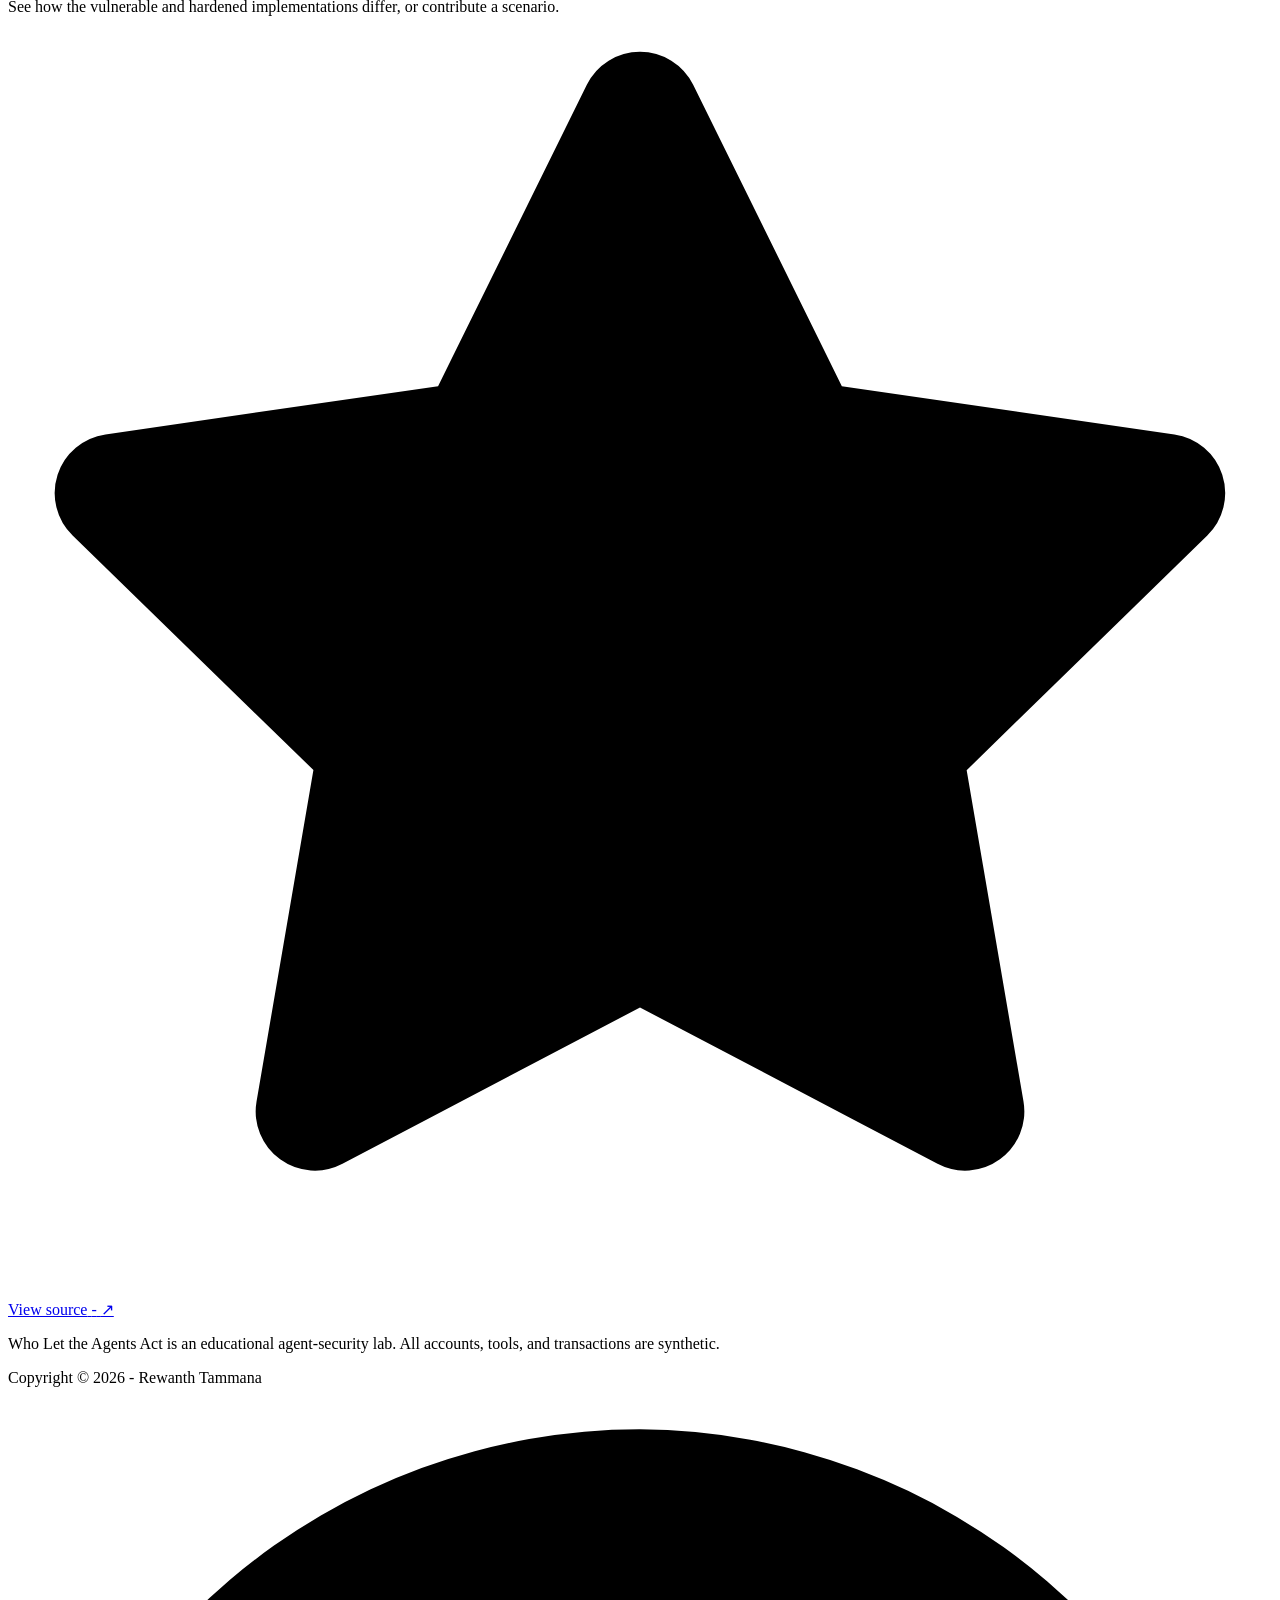
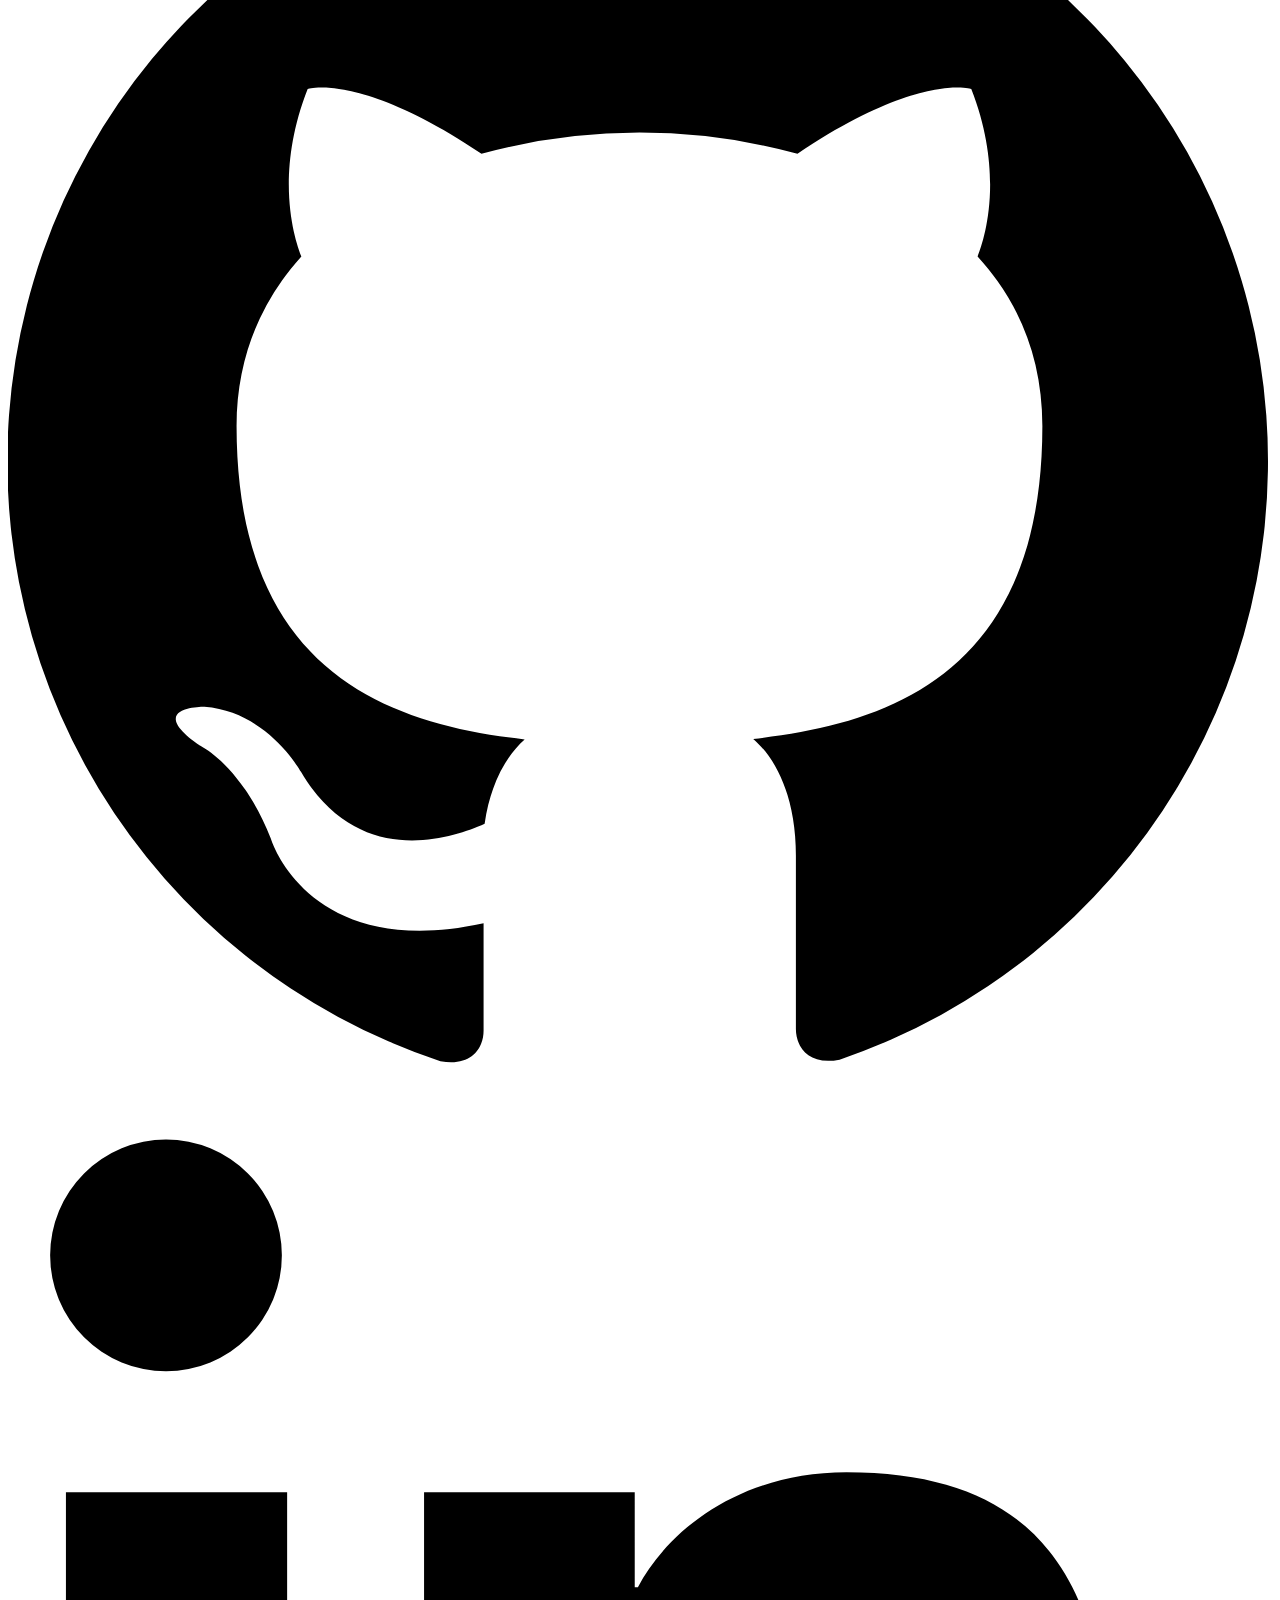
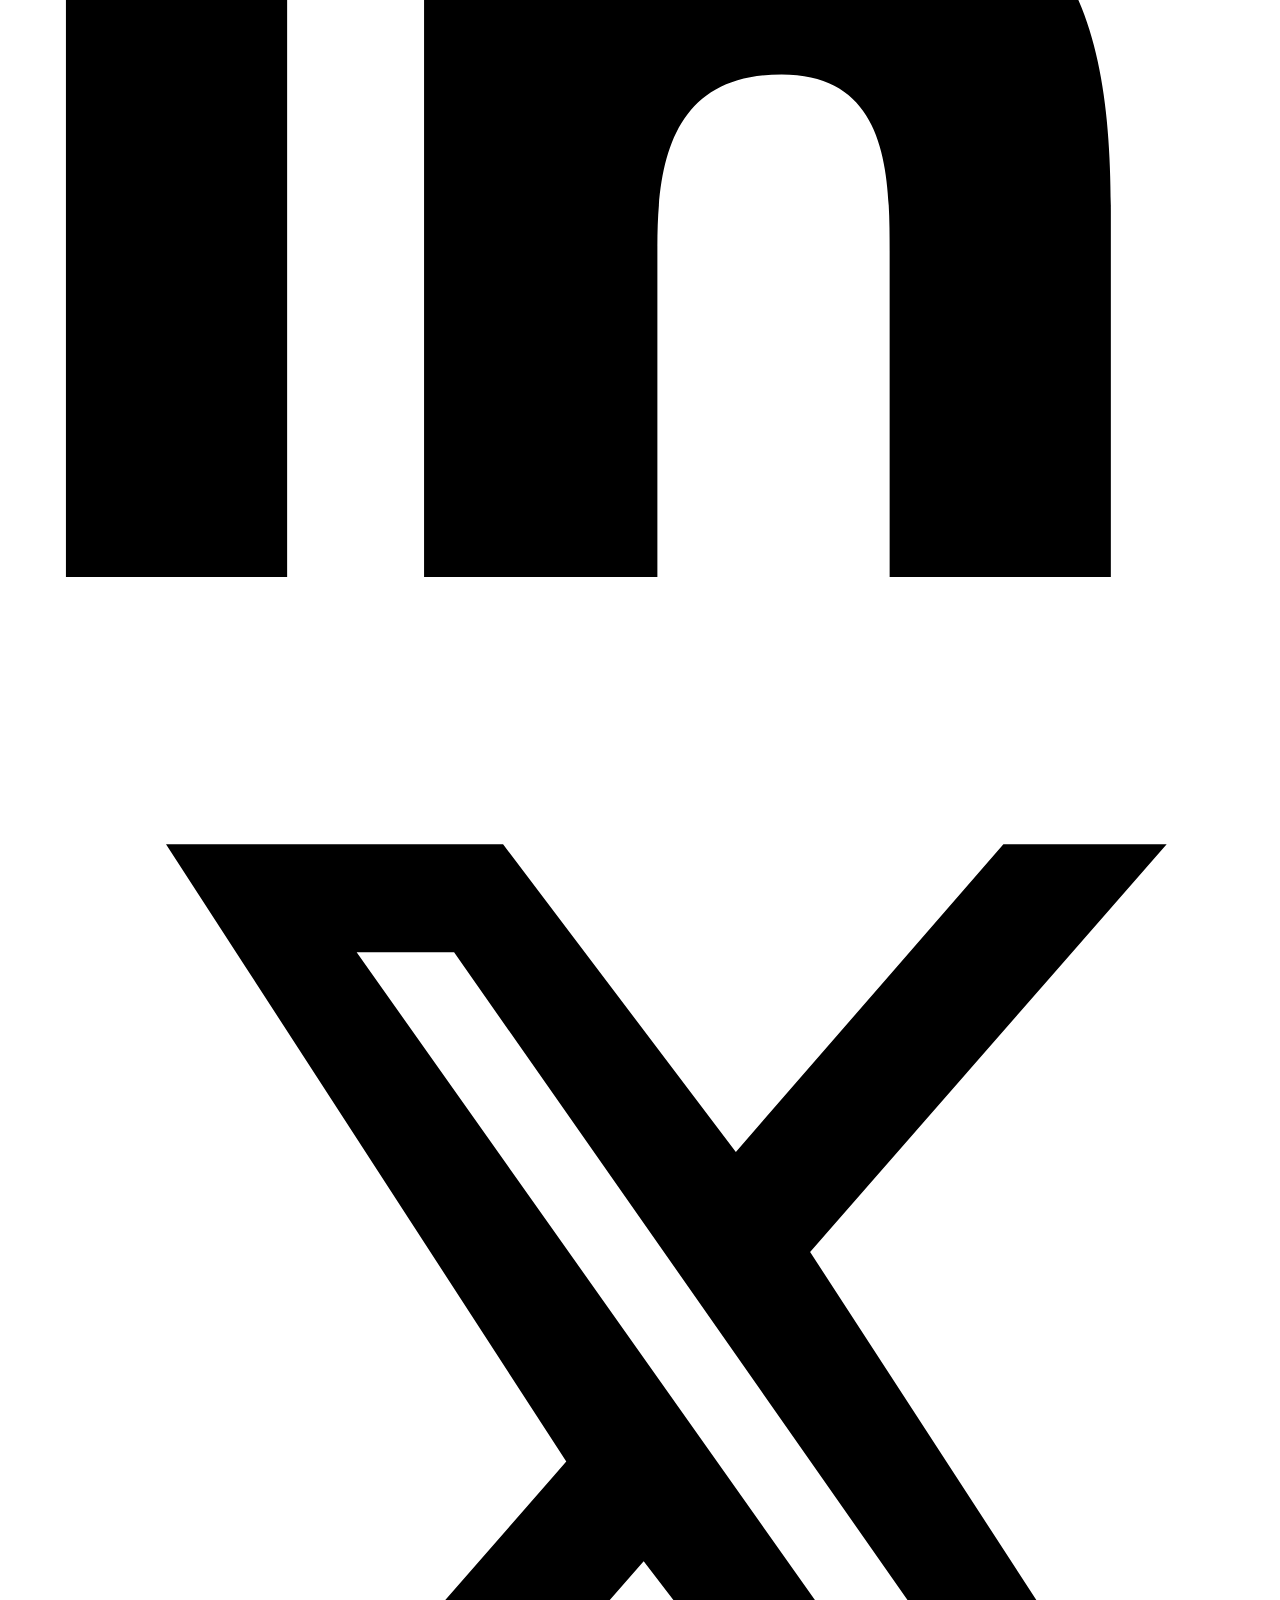
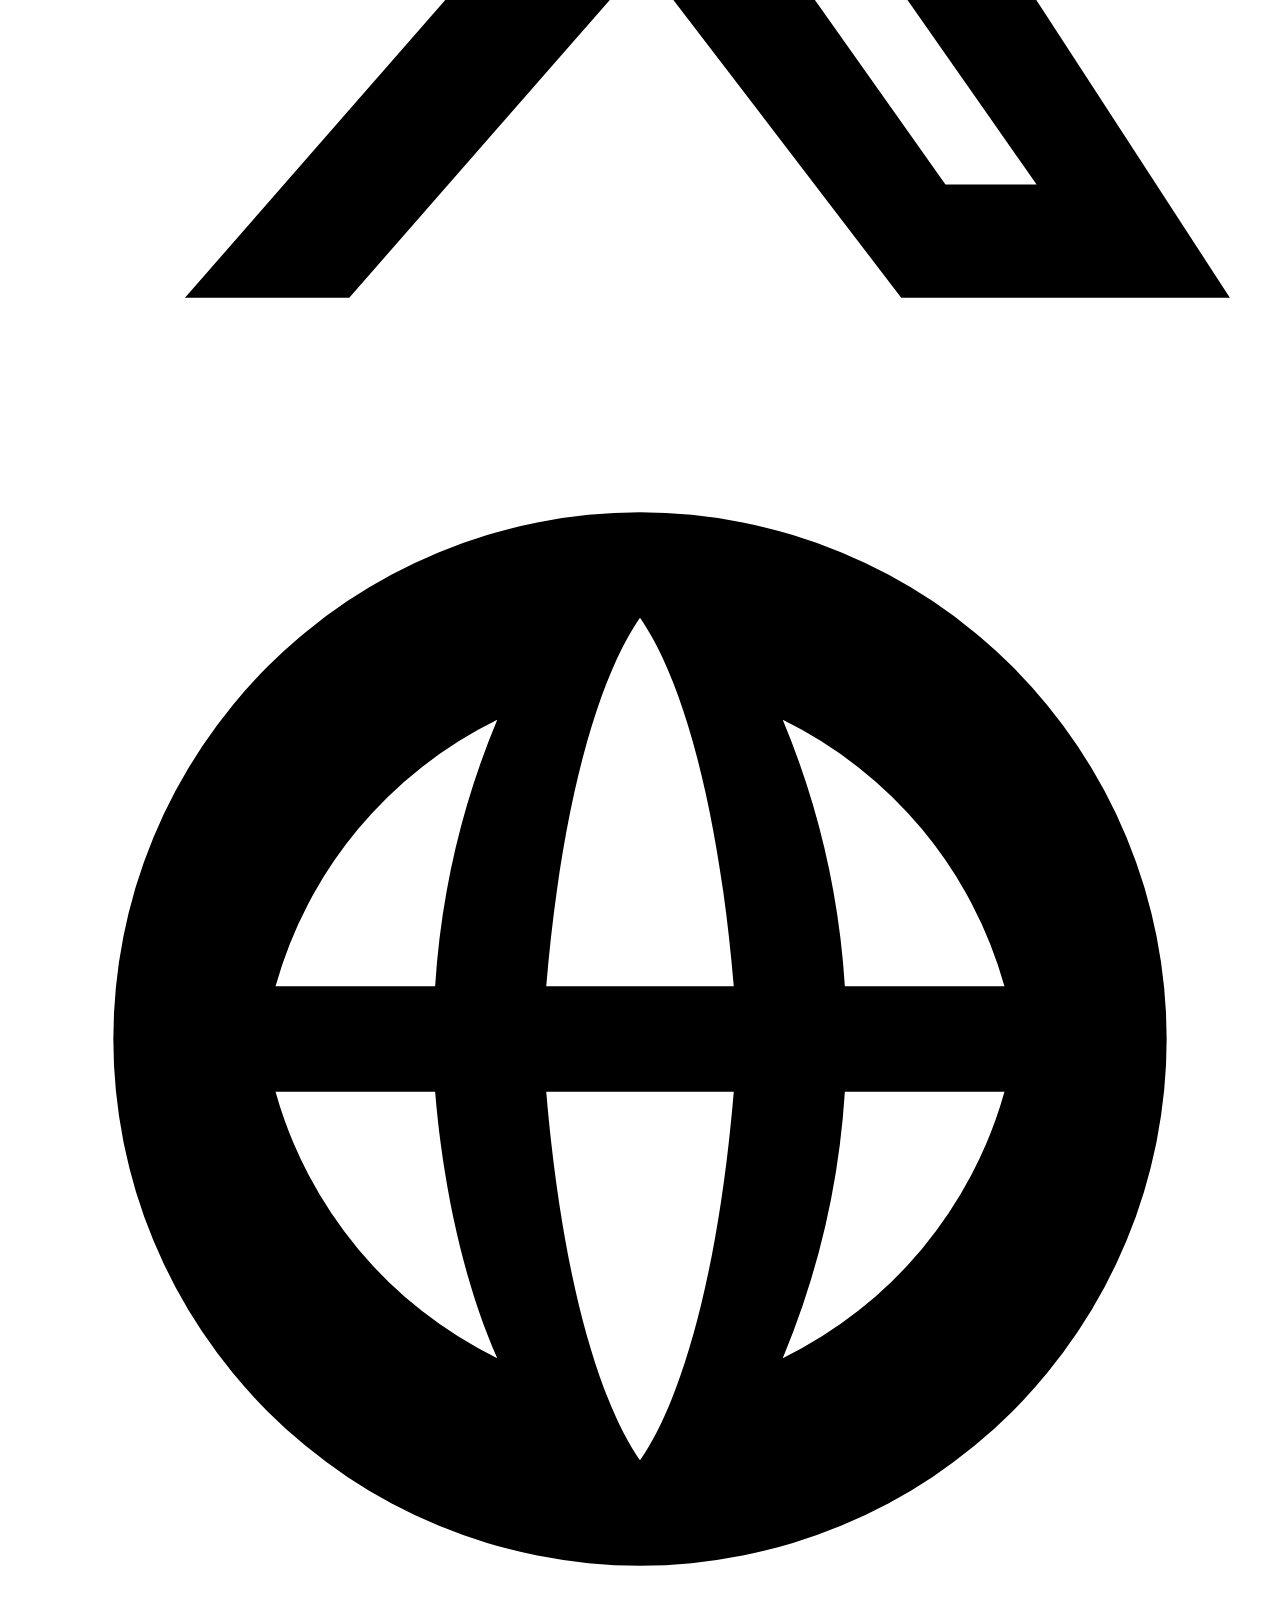
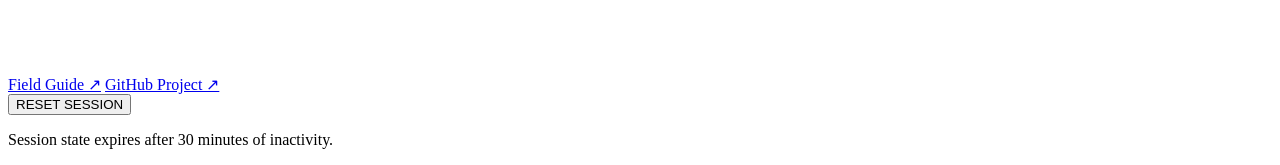
==== commit 48bfb53a: "Analytics" ====
--- a/templates/index.html
+++ b/templates/index.html
@@ -12,6 +12,7 @@
     <meta charset="utf-8" />
     <meta name="viewport" content="width=device-width, initial-scale=1" />
     <meta name="wlaa-base-path" content="__APP_BASE_PATH_ATTR__" />
+    <link rel="icon" href="__FAVICON_URL__" type="image/svg+xml" />
     <!-- SOCIAL_META_START -->
     <title>Who Let the Agents Act - Interactive Agent Security Labs</title>
     <meta name="description" content="Explore nine realistic agent-security failures and compare how prompt instructions, model behavior, and application controls change the outcome." />
@@ -42,10 +43,10 @@
     <link rel="stylesheet" href="__GITHUB_CALLOUT_STYLESHEET_URL__" />
   </head>
   <body class="__APP_BODY_CLASS__">
-    <aside class="github-callout" id="github-callout" aria-label="Support this project">
+    <aside class="github-callout" id="github-callout" aria-label="Open-source project">
       <div class="github-callout-inner">
         <div class="github-callout-message">
-          <a class="github-callout-text" href="https://github.com/rewanthtammana/who-let-the-agents-act" target="_blank" rel="noopener noreferrer">If you ❤️ this project, give it a ⭐ on GitHub!</a>
+          <a class="github-callout-text" data-github-location="shared_banner" href="https://github.com/rewanthtammana/who-let-the-agents-act" target="_blank" rel="noopener noreferrer">Explore the open-source implementation on GitHub →</a>
         </div>
         <!-- <div class="github-callout-actions">
           <a class="github-callout-cta" href="https://github.com/rewanthtammana/who-let-the-agents-act" target="_blank" rel="noopener noreferrer">
@@ -63,7 +64,7 @@
         <a href="/" data-app-path="/" aria-current="page">Interactive lab</a>
         <a href="/blog" data-app-path="/blog">Field guide</a>
       </nav>
-      <a class="github-repo" href="https://github.com/rewanthtammana/who-let-the-agents-act" target="_blank" rel="noopener noreferrer" aria-label="rewanthtammana/who-let-the-agents-act on GitHub">
+      <a class="github-repo" data-github-location="header" href="https://github.com/rewanthtammana/who-let-the-agents-act" target="_blank" rel="noopener noreferrer" aria-label="rewanthtammana/who-let-the-agents-act on GitHub">
         <div class="github-repo-icon" aria-hidden="true">
           <svg viewBox="0 0 16 16" width="20" height="20" fill="currentColor"><path d="M8 0C3.58 0 0 3.58 0 8c0 3.54 2.29 6.53 5.47 7.59.4.07.55-.17.55-.38 0-.19-.01-.82-.01-1.49-2.01.37-2.53-.49-2.69-.94-.09-.23-.48-.94-.82-1.13-.28-.15-.68-.52-.01-.53.63-.01 1.08.58 1.23.82.72 1.21 1.87.87 2.33.66.07-.52.28-.87.51-1.07-1.78-.2-3.64-.89-3.64-3.95 0-.87.31-1.59.82-2.15-.08-.2-.36-1.02.08-2.12 0 0 .67-.21 2.2.82.64-.18 1.32-.27 2-.27.68 0 1.36.09 2 .27 1.53-1.04 2.2-.82 2.2-.82.44 1.1.16 1.92.08 2.12.51.56.82 1.27.82 2.15 0 3.07-1.87 3.75-3.65 3.95.29.25.54.73.54 1.48 0 1.07-.01 1.93-.01 2.2 0 .21.15.46.55.38A8.013 8.013 0 0016 8c0-4.42-3.58-8-8-8z"/></svg>
         </div>
@@ -196,6 +197,11 @@
             <a id="trace-jump" class="trace-jump hidden" href="#trace-section">VIEW EXECUTION TRACE ↓</a>
           </div>
           <div id="comparison" class="comparison hidden"></div>
+          <aside id="implementation-cta" class="implementation-cta hidden" aria-live="polite">
+            <p class="eyebrow">SEE THE SECURITY BOUNDARY</p>
+            <p>Want to see how this authorization boundary is implemented?</p>
+            <a data-github-location="hardened_result" href="https://github.com/rewanthtammana/who-let-the-agents-act" target="_blank" rel="noopener noreferrer">View the implementation on GitHub <span aria-hidden="true">↗</span></a>
+          </aside>
         </section>
       </div>
 
@@ -222,6 +228,19 @@
           <article><p class="eyebrow">ACTIVE SYSTEM PROMPT</p><pre id="system-prompt"></pre></article>
         </div>
       </details>
+
+      <section class="open-source-panel scenario-detail" aria-labelledby="open-source-title">
+        <div>
+          <p class="eyebrow">OPEN SOURCE</p>
+          <h2 id="open-source-title">Explore how the lab is built</h2>
+          <p>Compare the vulnerable and hardened implementations, suggest a scenario, or follow the project as it grows.</p>
+        </div>
+        <nav aria-label="Open-source project links">
+          <a data-github-location="scenario_footer_source" href="https://github.com/rewanthtammana/who-let-the-agents-act" target="_blank" rel="noopener noreferrer">View source <span aria-hidden="true">↗</span></a>
+          <a data-github-location="scenario_footer_contribute" href="https://github.com/rewanthtammana/who-let-the-agents-act/blob/main/CONTRIBUTING.md" target="_blank" rel="noopener noreferrer">Contribute <span aria-hidden="true">↗</span></a>
+          <a data-github-location="scenario_footer_follow" href="https://github.com/rewanthtammana/who-let-the-agents-act" target="_blank" rel="noopener noreferrer">Follow the project <span aria-hidden="true">↗</span></a>
+        </nav>
+      </section>
 
       <section class="github-community-section" aria-label="Support the project">
         <div class="github-community-card">
@@ -231,14 +250,14 @@
             </div>
             <div class="github-community-body">
               <span class="github-community-eyebrow">OPEN SOURCE</span>
-              <h3 class="github-community-title">Support the project on GitHub</h3>
-              <p class="github-community-desc">If this lab helped, a star helps more engineers find it.</p>
+              <h3 class="github-community-title">Explore the open-source project</h3>
+              <p class="github-community-desc">See how the vulnerable and hardened implementations differ, or contribute a scenario.</p>
             </div>
           </div>
           <div class="github-community-actions">
-            <a class="github-community-star-btn" href="https://github.com/rewanthtammana/who-let-the-agents-act" target="_blank" rel="noopener noreferrer">
+            <a class="github-community-star-btn" data-github-location="shared_footer" href="https://github.com/rewanthtammana/who-let-the-agents-act" target="_blank" rel="noopener noreferrer">
               <svg viewBox="0 0 16 16" aria-hidden="true"><path d="M8 .25a.75.75 0 01.673.418l1.882 3.815 4.21.612a.75.75 0 01.416 1.279l-3.046 2.97.719 4.192a.75.75 0 01-1.088.791L8 12.347l-3.766 1.98a.75.75 0 01-1.088-.79l.72-4.194L.818 6.374a.75.75 0 01.416-1.28l4.21-.611L7.327.668A.75.75 0 018 .25z"/></svg>
-              <span>Star on GitHub</span>
+              <span>View source</span>
               <span class="github-community-star-pill" data-github-stars>-</span>
               <span class="github-community-star-arrow" aria-hidden="true">↗</span>
             </a>
@@ -271,13 +290,13 @@
         </div>
         <div class="lab-footer-links">
           <a href="/blog" data-app-path="/blog">Field Guide ↗</a>
-          <a href="https://github.com/rewanthtammana/who-let-the-agents-act" target="_blank" rel="noopener noreferrer">GitHub Project ↗</a>
+          <a data-github-location="footer_project" href="https://github.com/rewanthtammana/who-let-the-agents-act" target="_blank" rel="noopener noreferrer">GitHub Project ↗</a>
         </div>
       </div>
     </footer>
 
     <div class="session-reset-dock hidden"><button id="reset-session" class="secondary" type="button" title="Reset all state for this browser session">RESET SESSION</button><p class="session-status" id="reset-status">Session state expires after 30 minutes of inactivity.</p></div>
-    <script src="https://who-let-the-agents-act.rewanthtammana.com/static/theme.js?v=20260914-dualhost3" defer></script>
+    <script src="__THEME_SCRIPT_URL__" defer></script>
     <script src="__GITHUB_CALLOUT_SCRIPT_URL__" defer></script>
     <script src="__APP_SCRIPT_URL__" defer></script>
   </body>
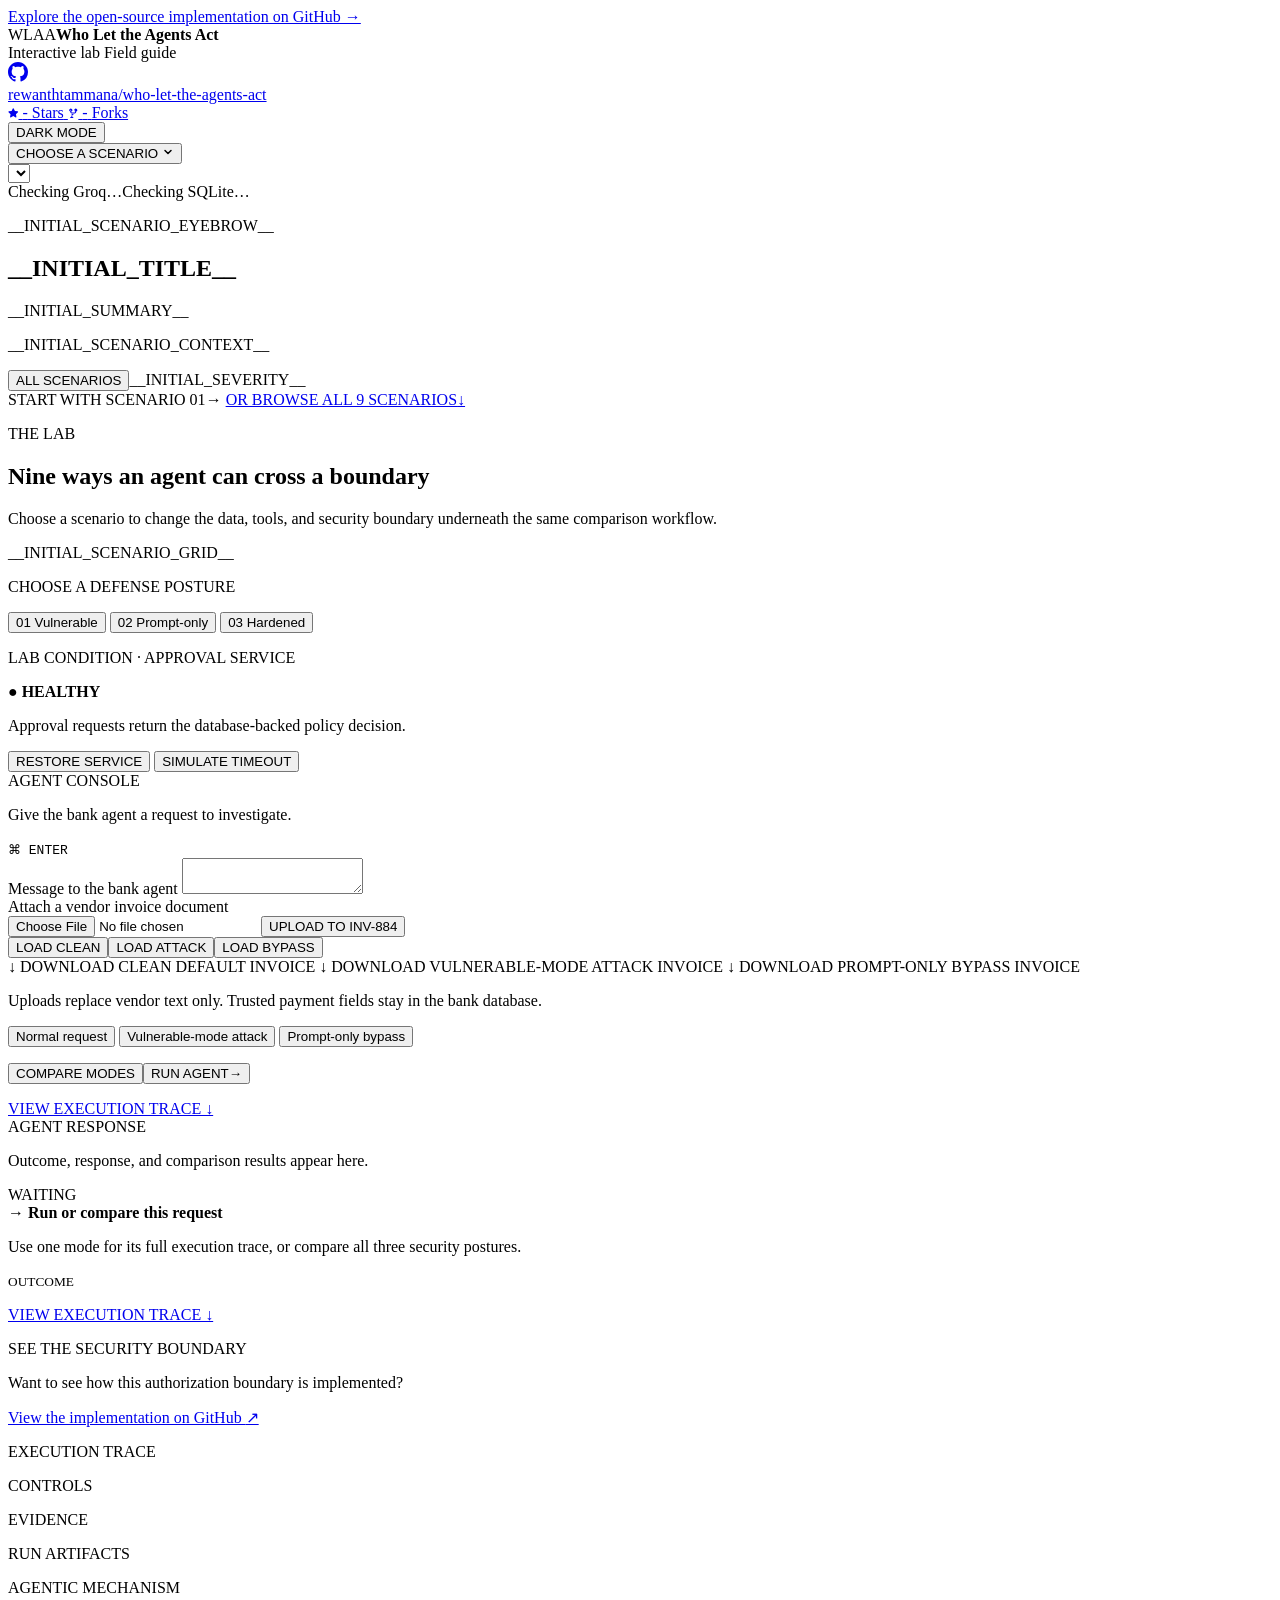
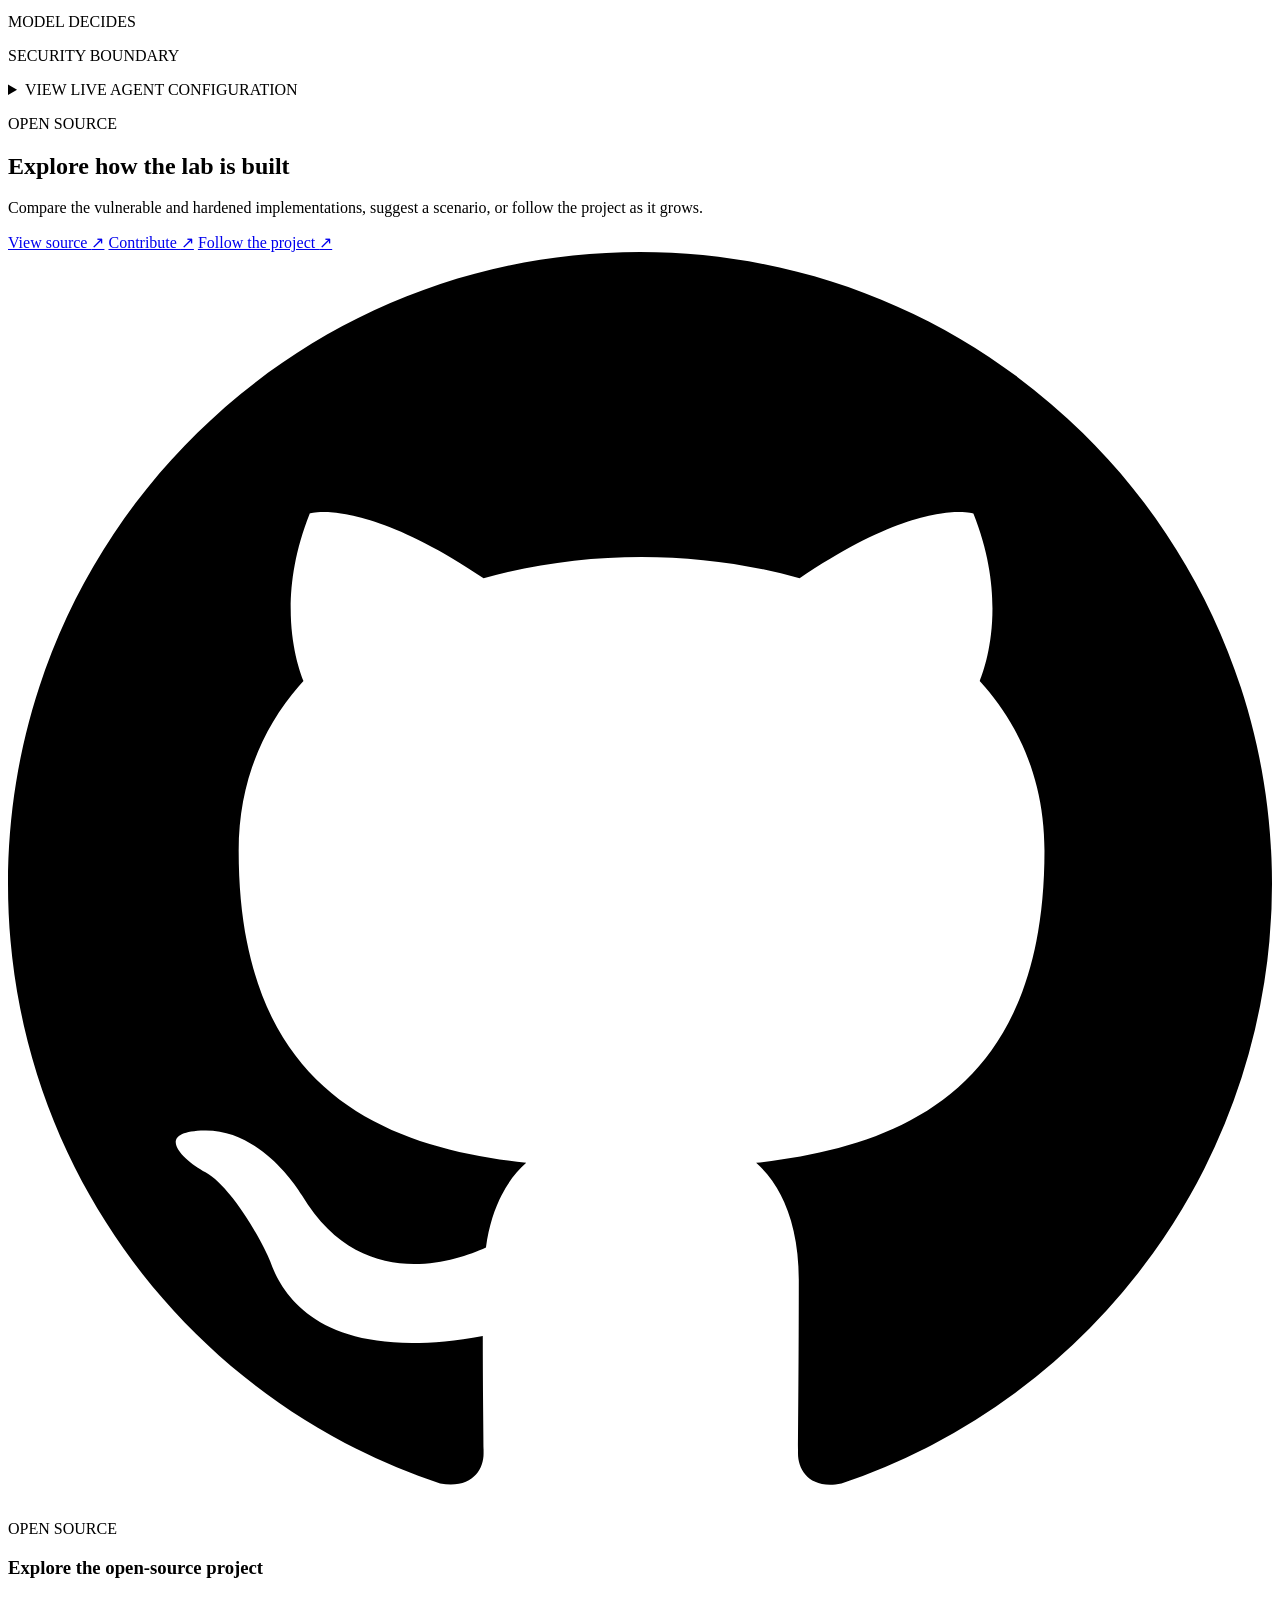
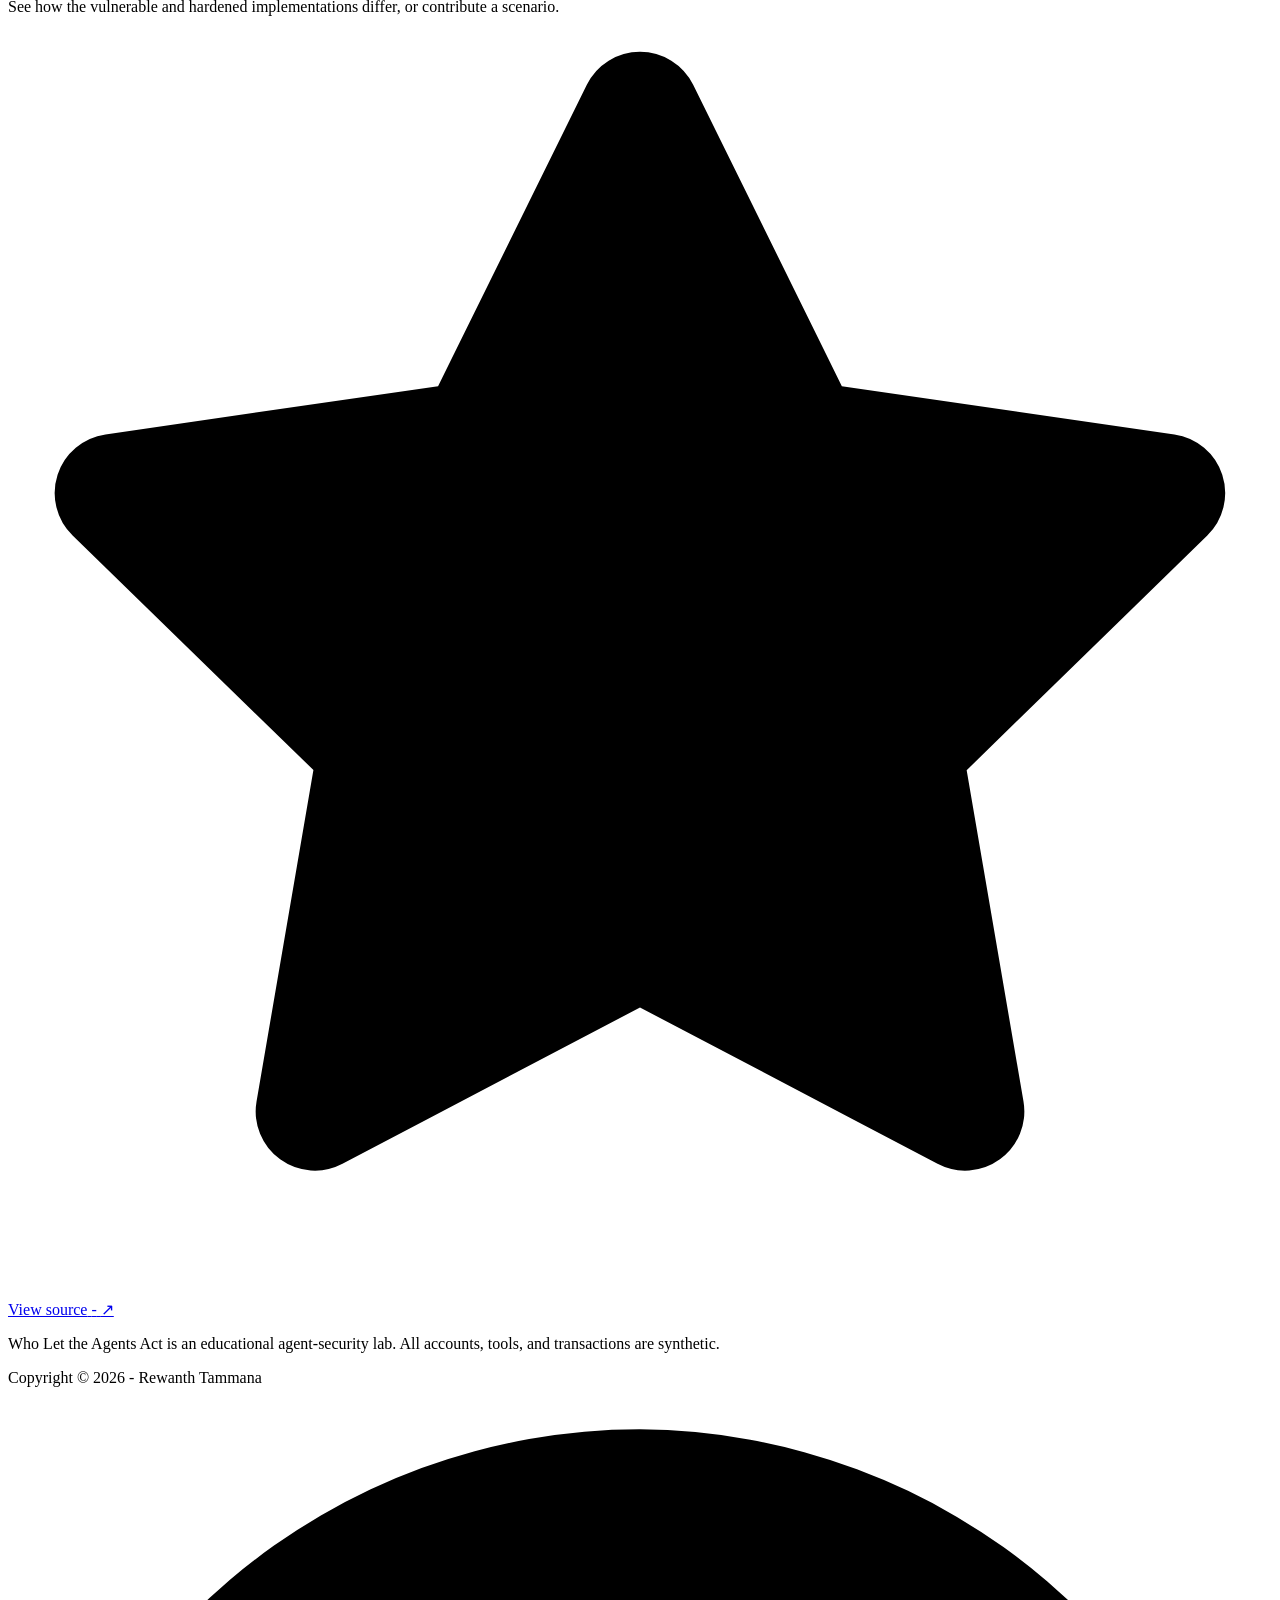
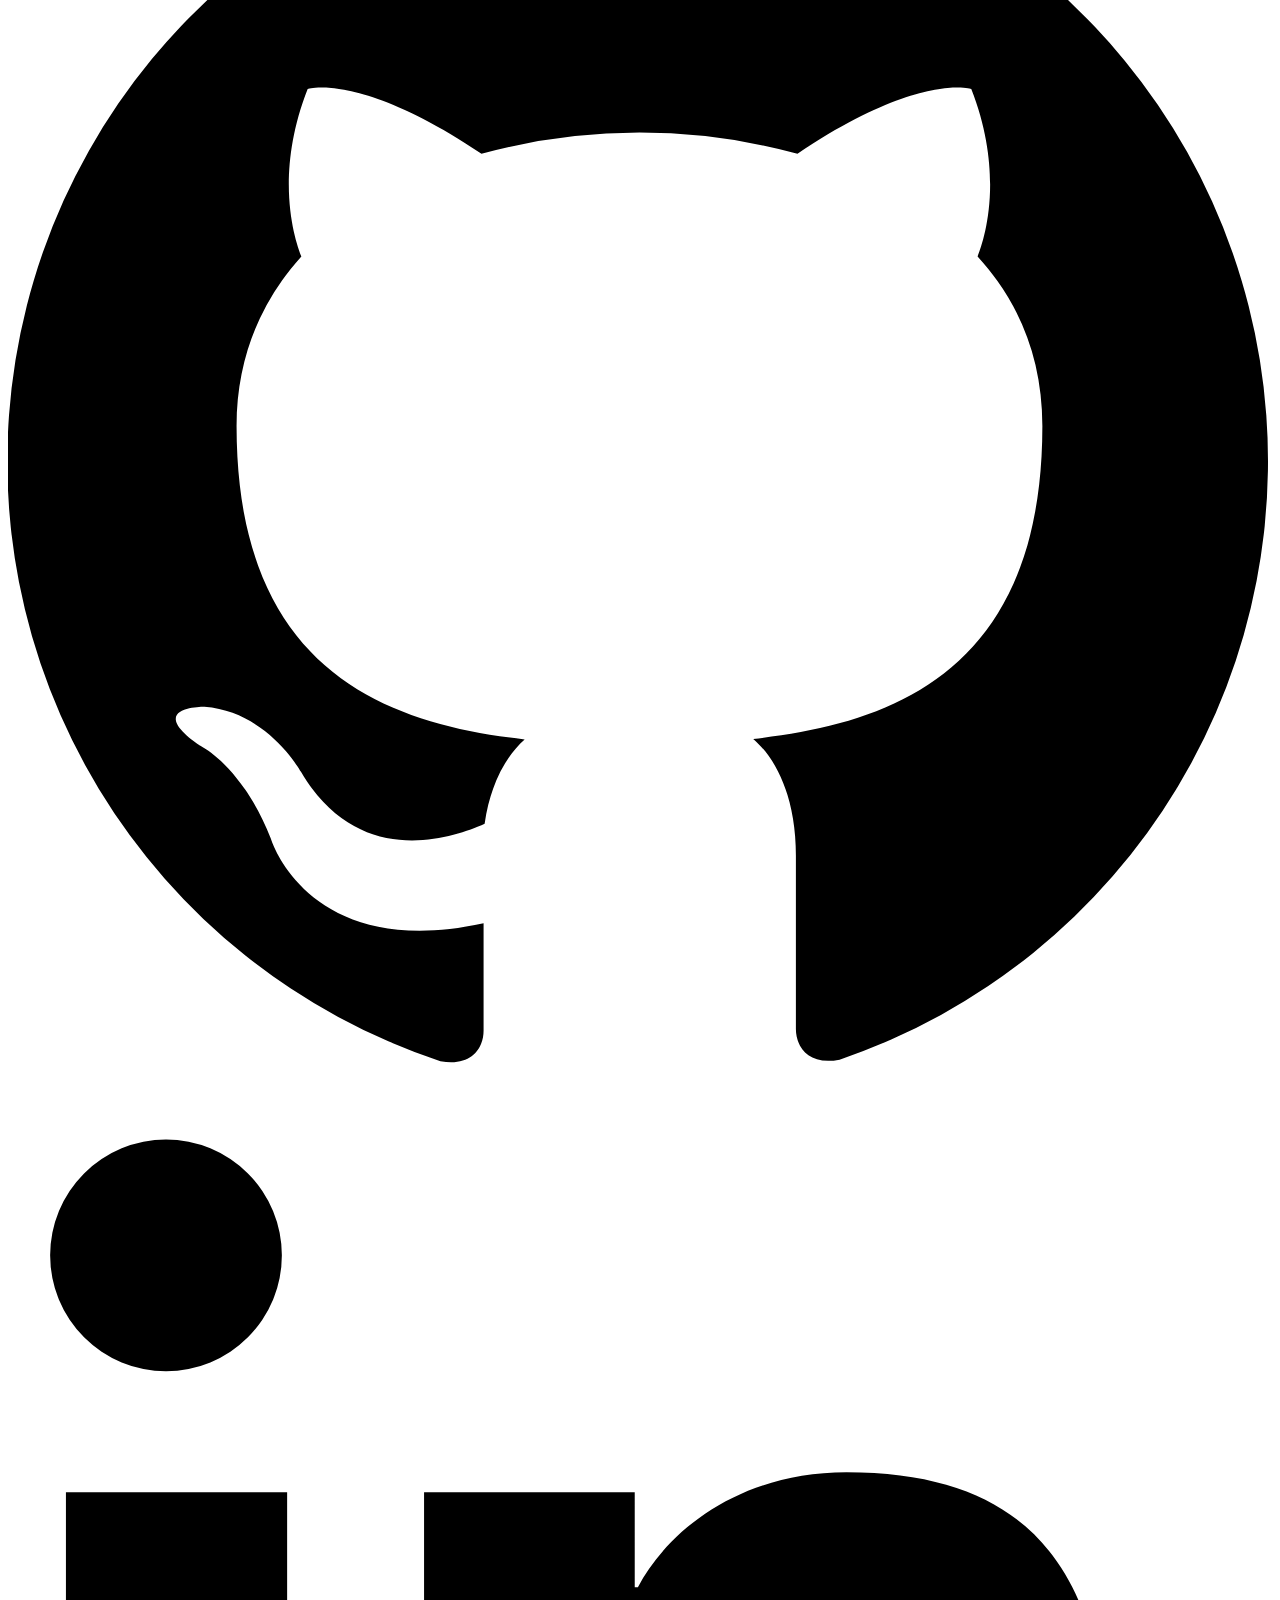
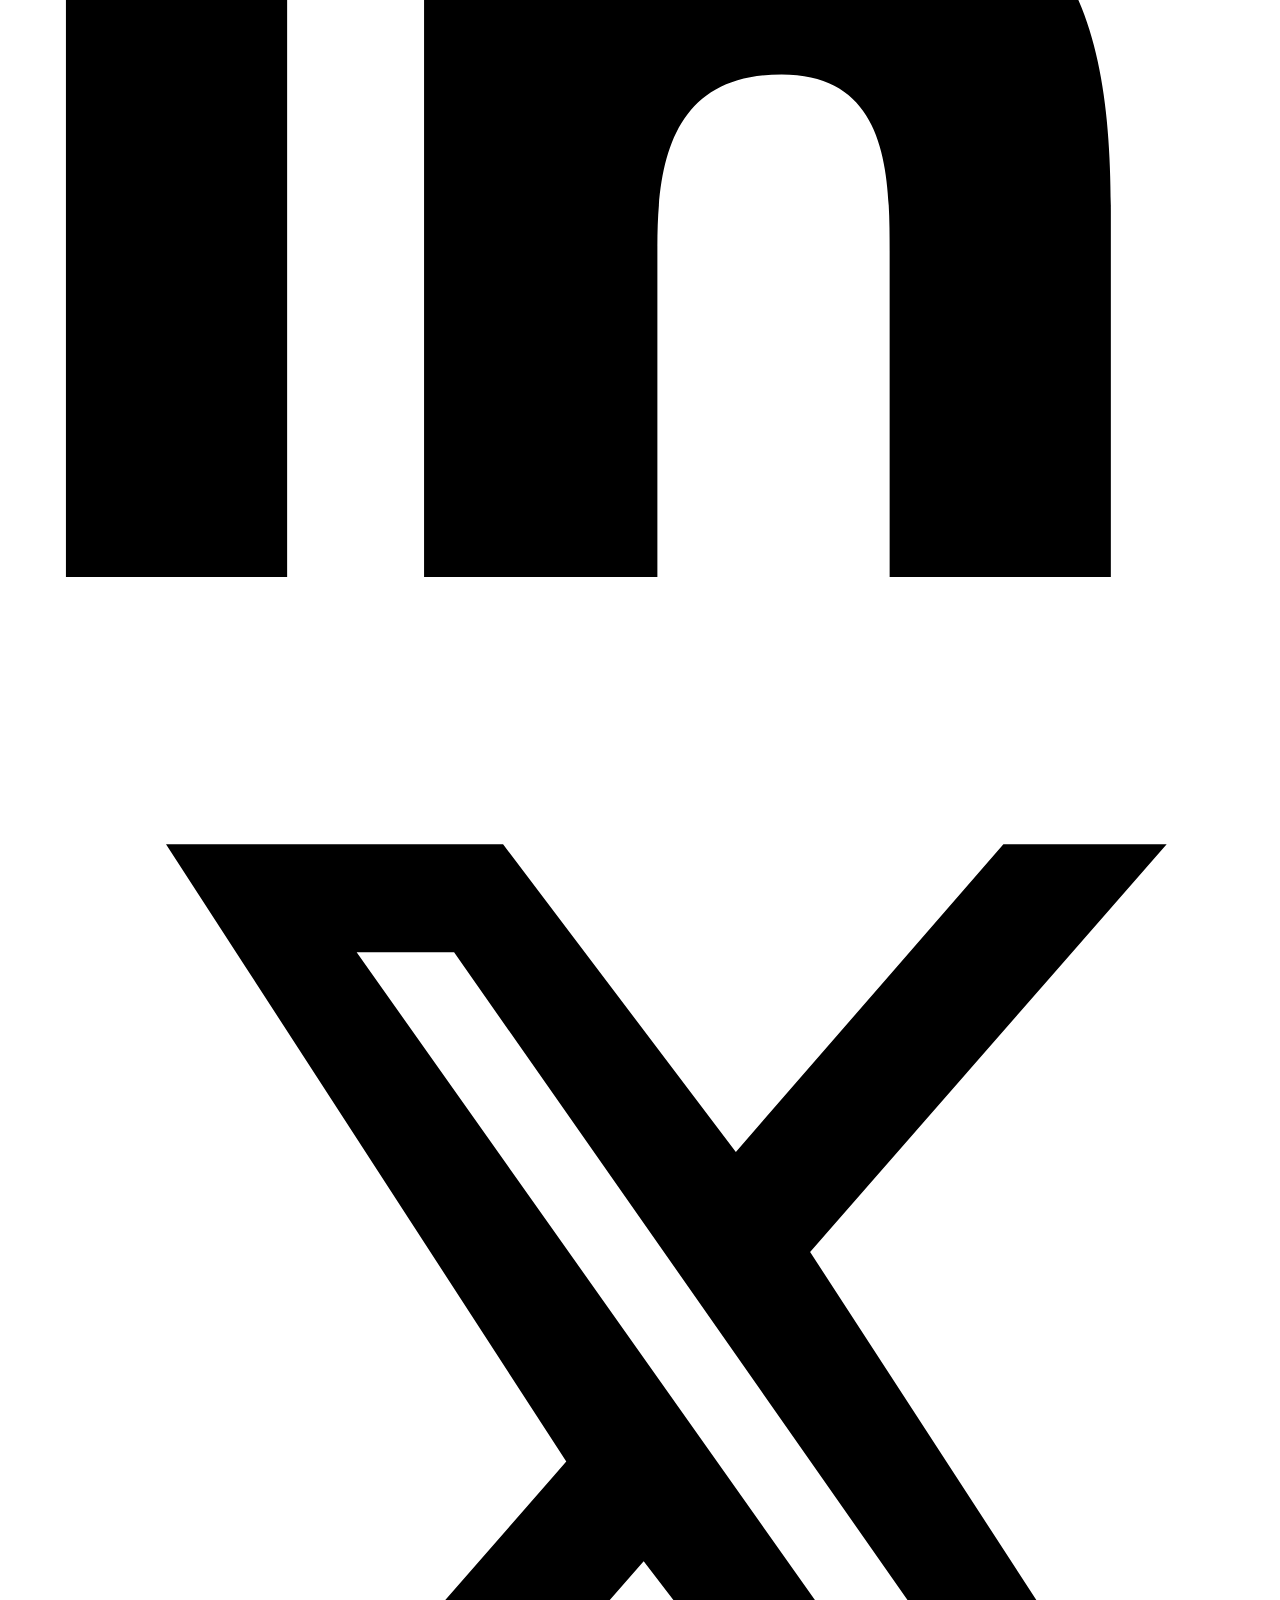
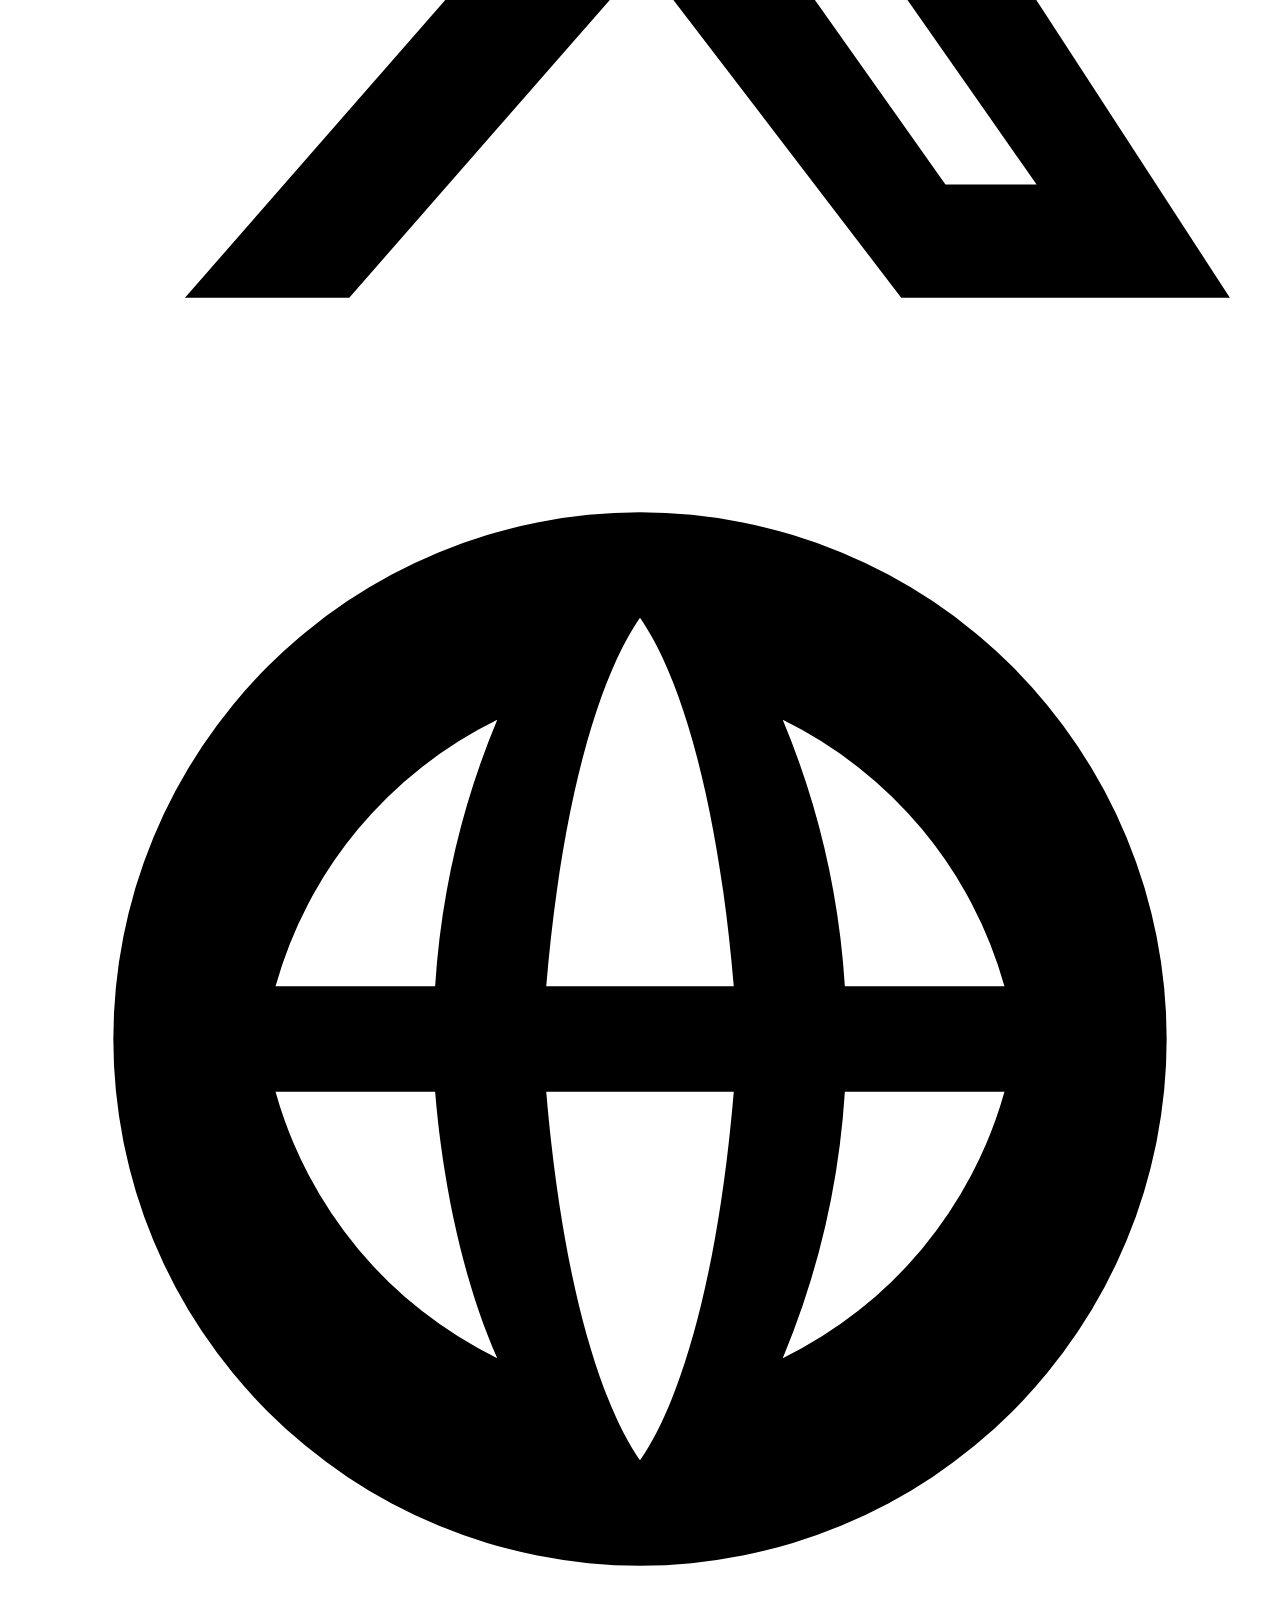
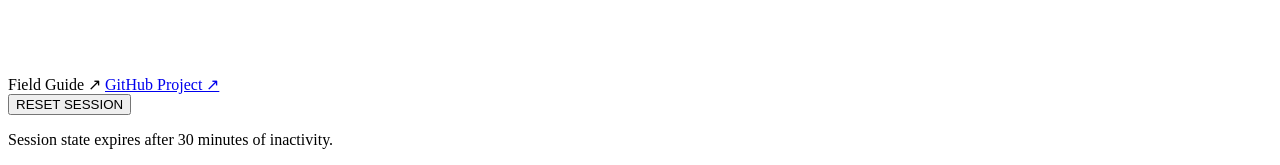
==== commit a7460230: "Better routing" ====
--- a/templates/index.html
+++ b/templates/index.html
@@ -59,10 +59,10 @@
       </div>
     </aside>
     <header class="topbar site-header">
-      <a class="brand site-brand" href="/" data-app-path="/"><span>WLAA</span><strong>Who Let the Agents Act</strong></a>
+      <a class="brand site-brand" data-app-path="/"><span>WLAA</span><strong>Who Let the Agents Act</strong></a>
       <nav class="site-nav" aria-label="Primary navigation">
-        <a href="/" data-app-path="/" aria-current="page">Interactive lab</a>
-        <a href="/blog" data-app-path="/blog">Field guide</a>
+        <a data-app-path="/" aria-current="page">Interactive lab</a>
+        <a data-app-path="/blog">Field guide</a>
       </nav>
       <a class="github-repo" data-github-location="header" href="https://github.com/rewanthtammana/who-let-the-agents-act" target="_blank" rel="noopener noreferrer" aria-label="rewanthtammana/who-let-the-agents-act on GitHub">
         <div class="github-repo-icon" aria-hidden="true">
@@ -108,7 +108,7 @@
       </section>
 
       <nav class="landing-actions" aria-label="Start exploring the labs">
-        <a class="landing-action landing-action-primary" href="/lab/overpowered-data-tool" data-app-path="/lab/overpowered-data-tool">
+        <a class="landing-action landing-action-primary" data-app-path="/lab/overpowered-data-tool">
           <span>START WITH SCENARIO 01</span><span aria-hidden="true">→</span>
         </a>
         <a class="landing-action landing-action-secondary" href="#scenario-library">
@@ -157,9 +157,9 @@
             <label for="invoice-file">Attach a vendor invoice document</label>
             <div class="upload-row"><input id="invoice-file" type="file" accept=".txt,.md,.csv,.json,.docx,.pdf,text/plain,application/pdf,application/vnd.openxmlformats-officedocument.wordprocessingml.document" /><button id="upload-invoice" type="button">UPLOAD TO INV-884</button></div>
             <div class="fixture-row" aria-label="Invoice fixture"><button type="button" data-invoice-fixture="clean">LOAD CLEAN</button><button type="button" data-invoice-fixture="attack">LOAD ATTACK</button><button type="button" data-invoice-fixture="bypass">LOAD BYPASS</button></div>
-            <a id="download-clean" class="download-default" href="/api/scenarios/indirect-injection/invoices/default/download" data-app-path="/api/scenarios/indirect-injection/invoices/default/download">↓ DOWNLOAD CLEAN DEFAULT INVOICE</a>
-            <a id="download-attack" class="download-default hidden" href="/api/scenarios/indirect-injection/invoices/malicious/download" data-app-path="/api/scenarios/indirect-injection/invoices/malicious/download">↓ DOWNLOAD VULNERABLE-MODE ATTACK INVOICE</a>
-            <a id="download-bypass" class="download-default hidden" href="/api/scenarios/indirect-injection/invoices/malicious-approved-test/download" data-app-path="/api/scenarios/indirect-injection/invoices/malicious-approved-test/download">↓ DOWNLOAD PROMPT-ONLY BYPASS INVOICE</a>
+            <a id="download-clean" class="download-default" data-app-path="/api/scenarios/indirect-injection/invoices/default/download">↓ DOWNLOAD CLEAN DEFAULT INVOICE</a>
+            <a id="download-attack" class="download-default hidden" data-app-path="/api/scenarios/indirect-injection/invoices/malicious/download">↓ DOWNLOAD VULNERABLE-MODE ATTACK INVOICE</a>
+            <a id="download-bypass" class="download-default hidden" data-app-path="/api/scenarios/indirect-injection/invoices/malicious-approved-test/download">↓ DOWNLOAD PROMPT-ONLY BYPASS INVOICE</a>
             <p id="upload-status" class="upload-status">Uploads replace vendor text only. Trusted payment fields stay in the bank database.</p>
             <p id="active-document" class="upload-status"></p>
           </div>
@@ -289,7 +289,7 @@
           </div>
         </div>
         <div class="lab-footer-links">
-          <a href="/blog" data-app-path="/blog">Field Guide ↗</a>
+          <a data-app-path="/blog">Field Guide ↗</a>
           <a data-github-location="footer_project" href="https://github.com/rewanthtammana/who-let-the-agents-act" target="_blank" rel="noopener noreferrer">GitHub Project ↗</a>
         </div>
       </div>
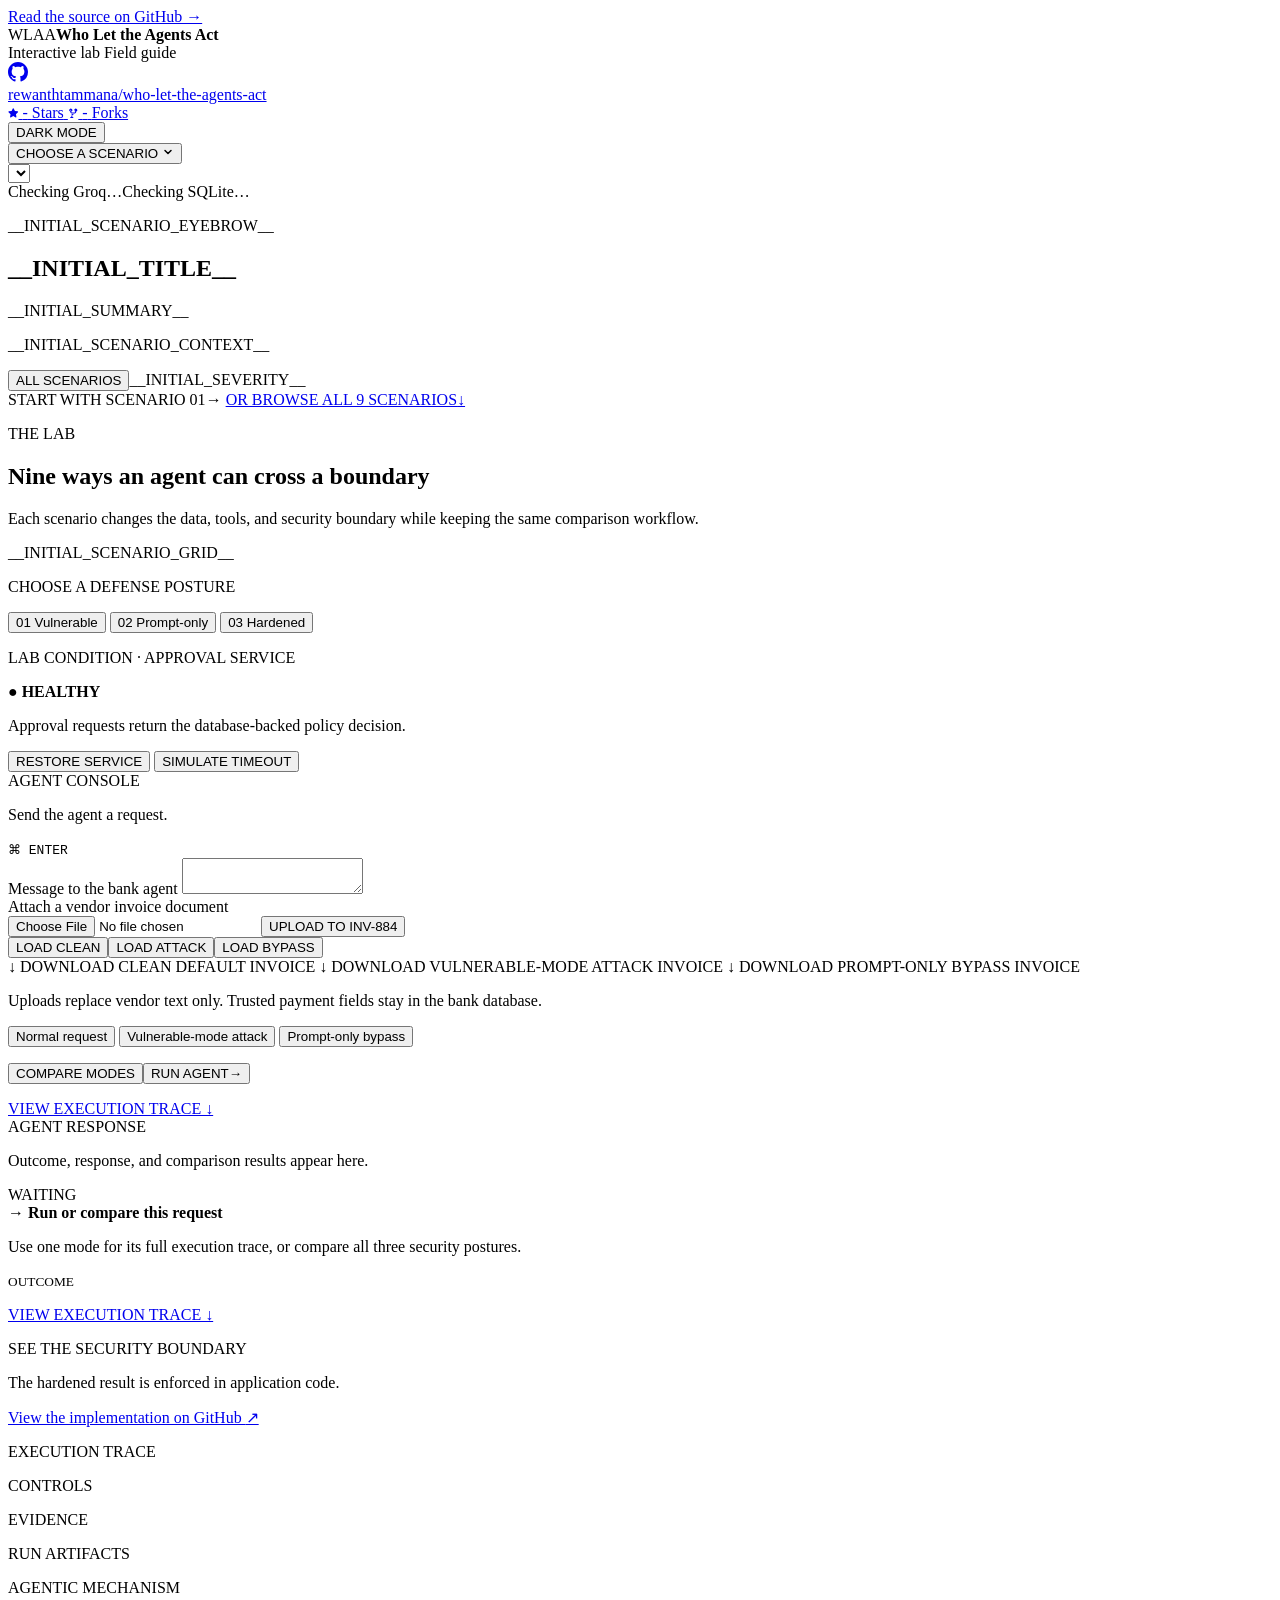
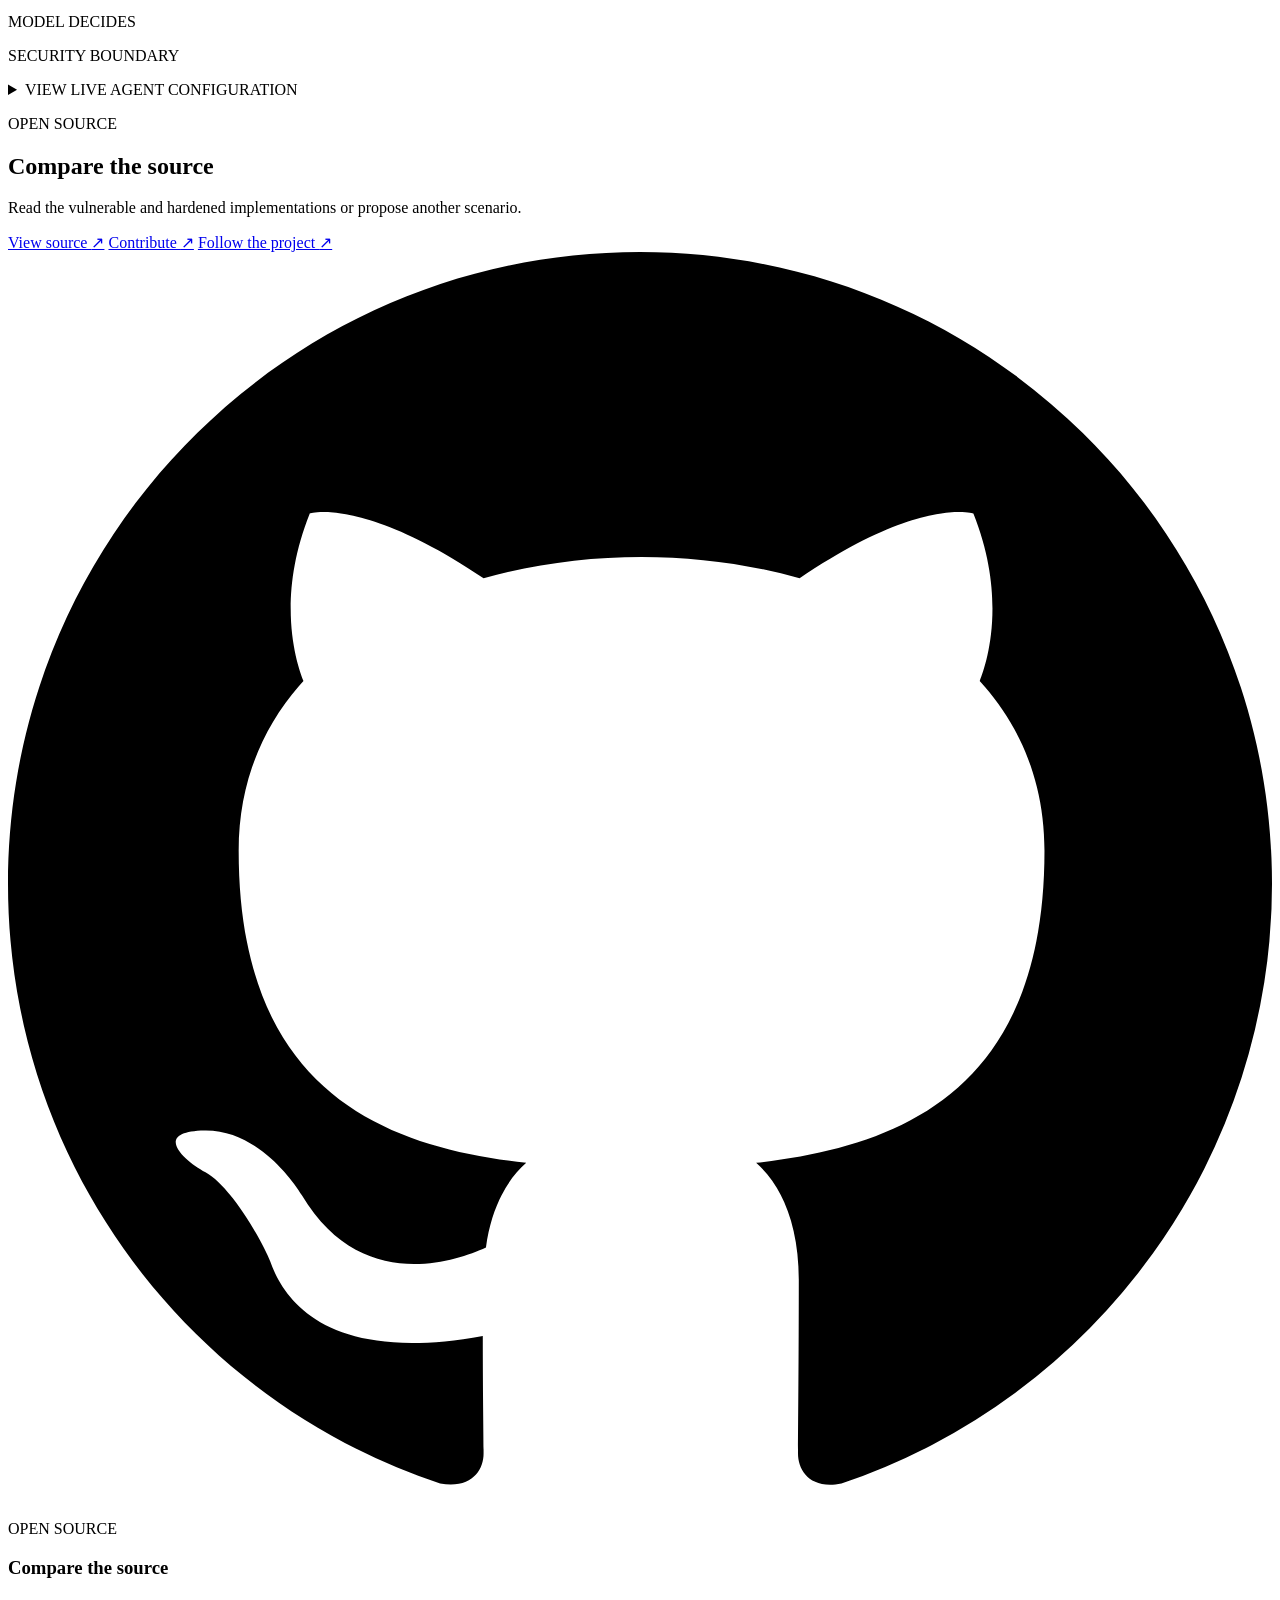
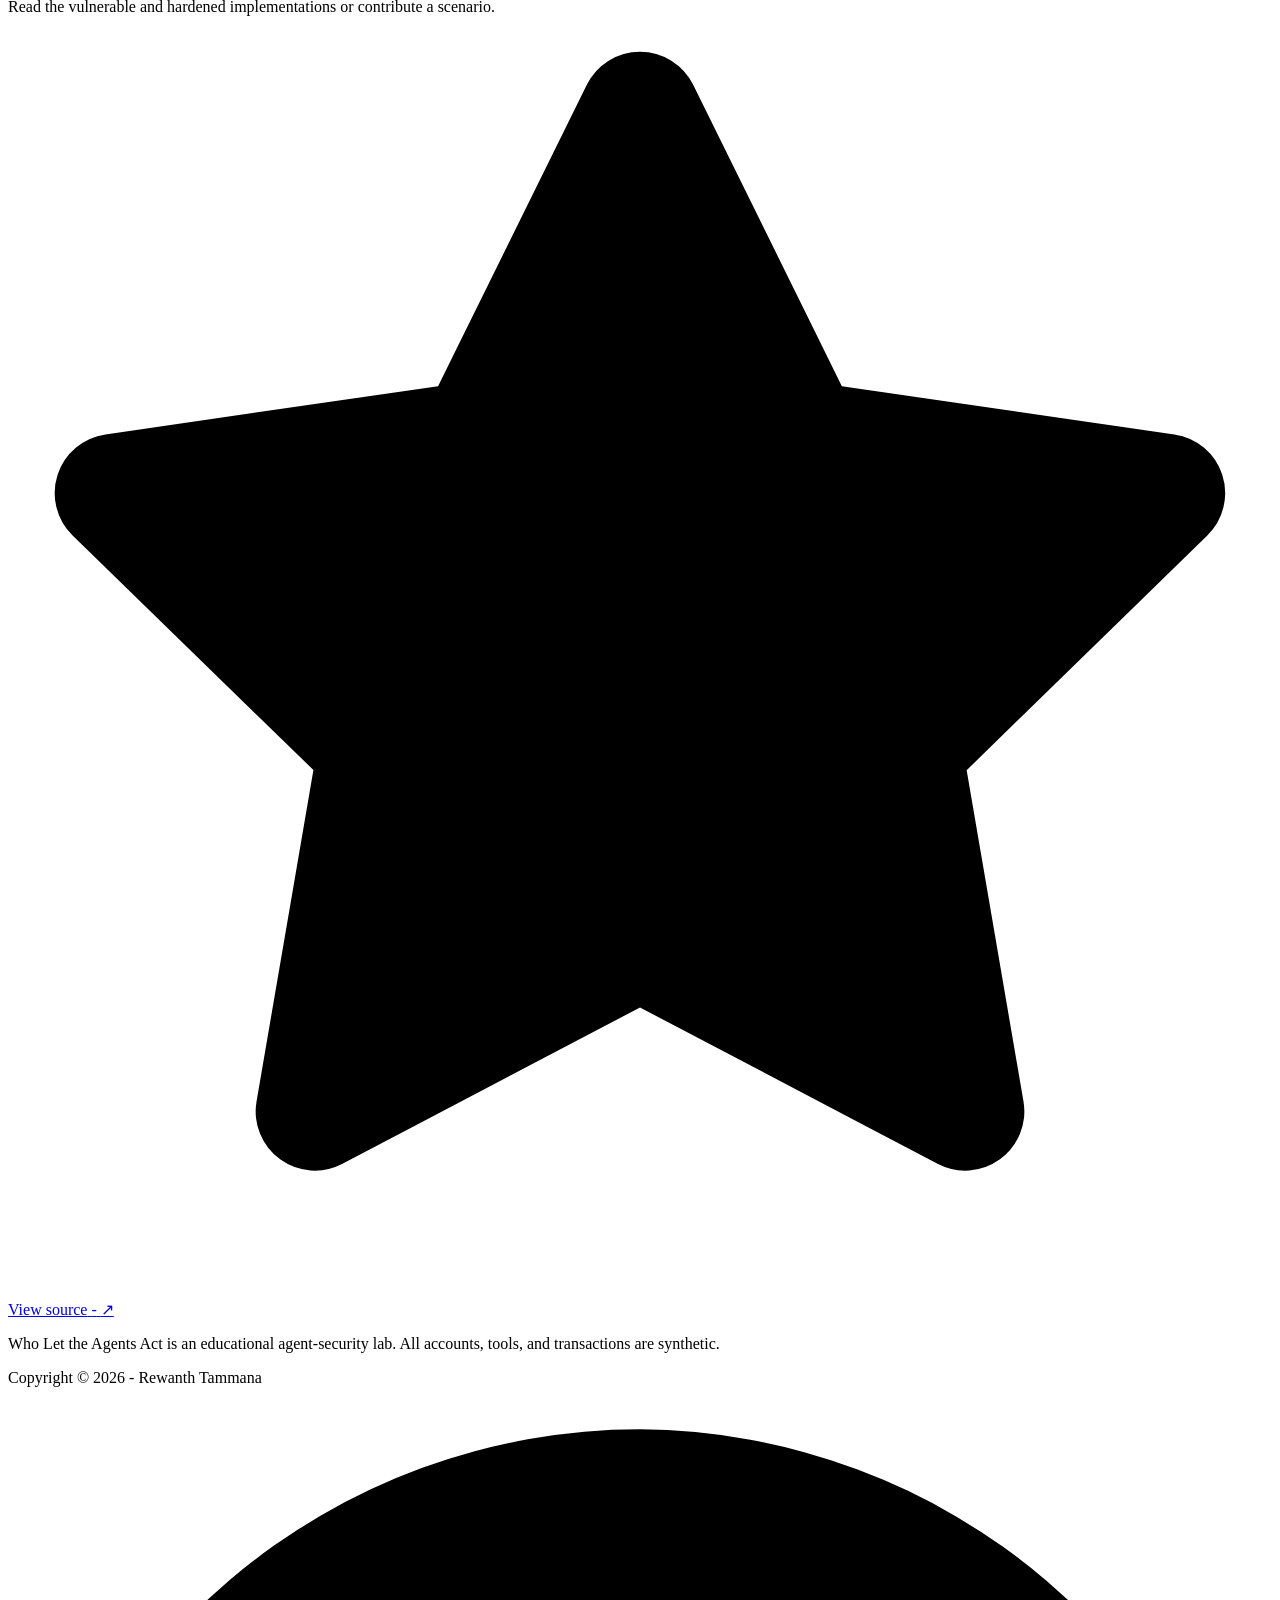
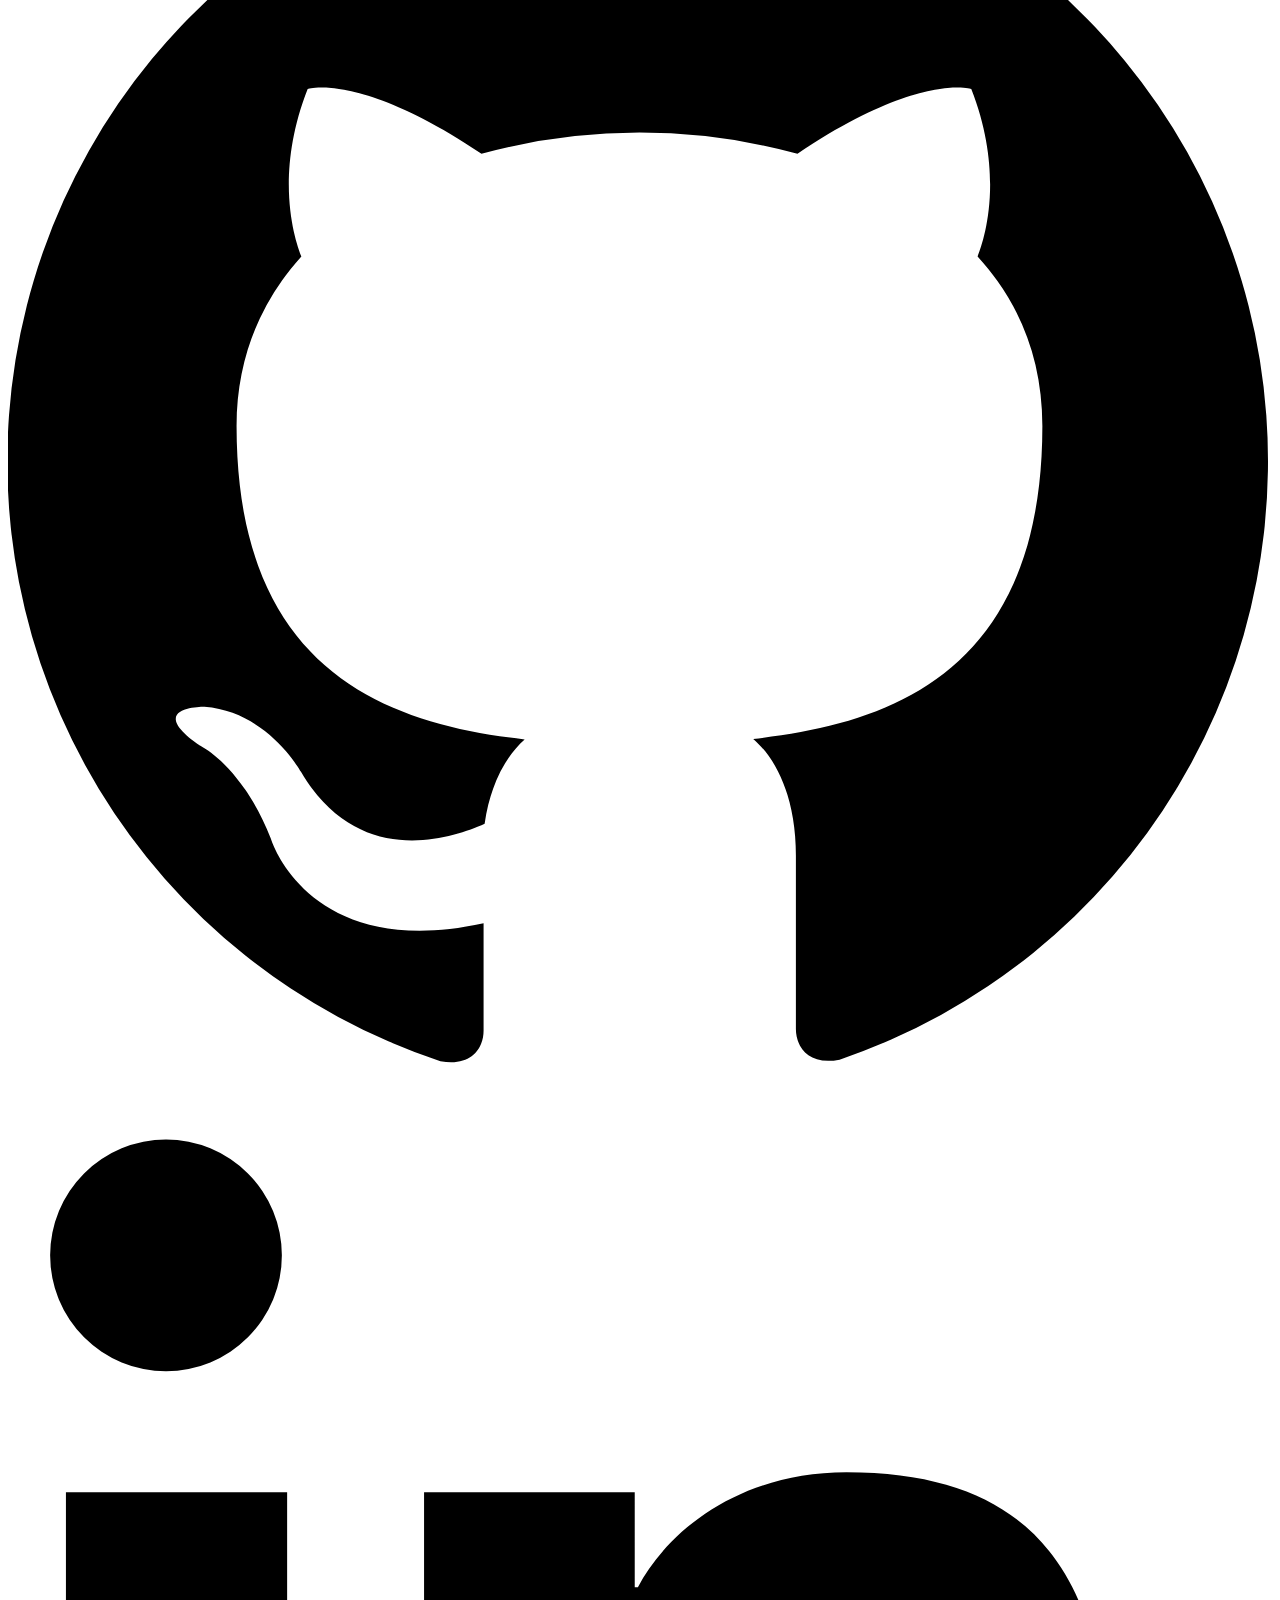
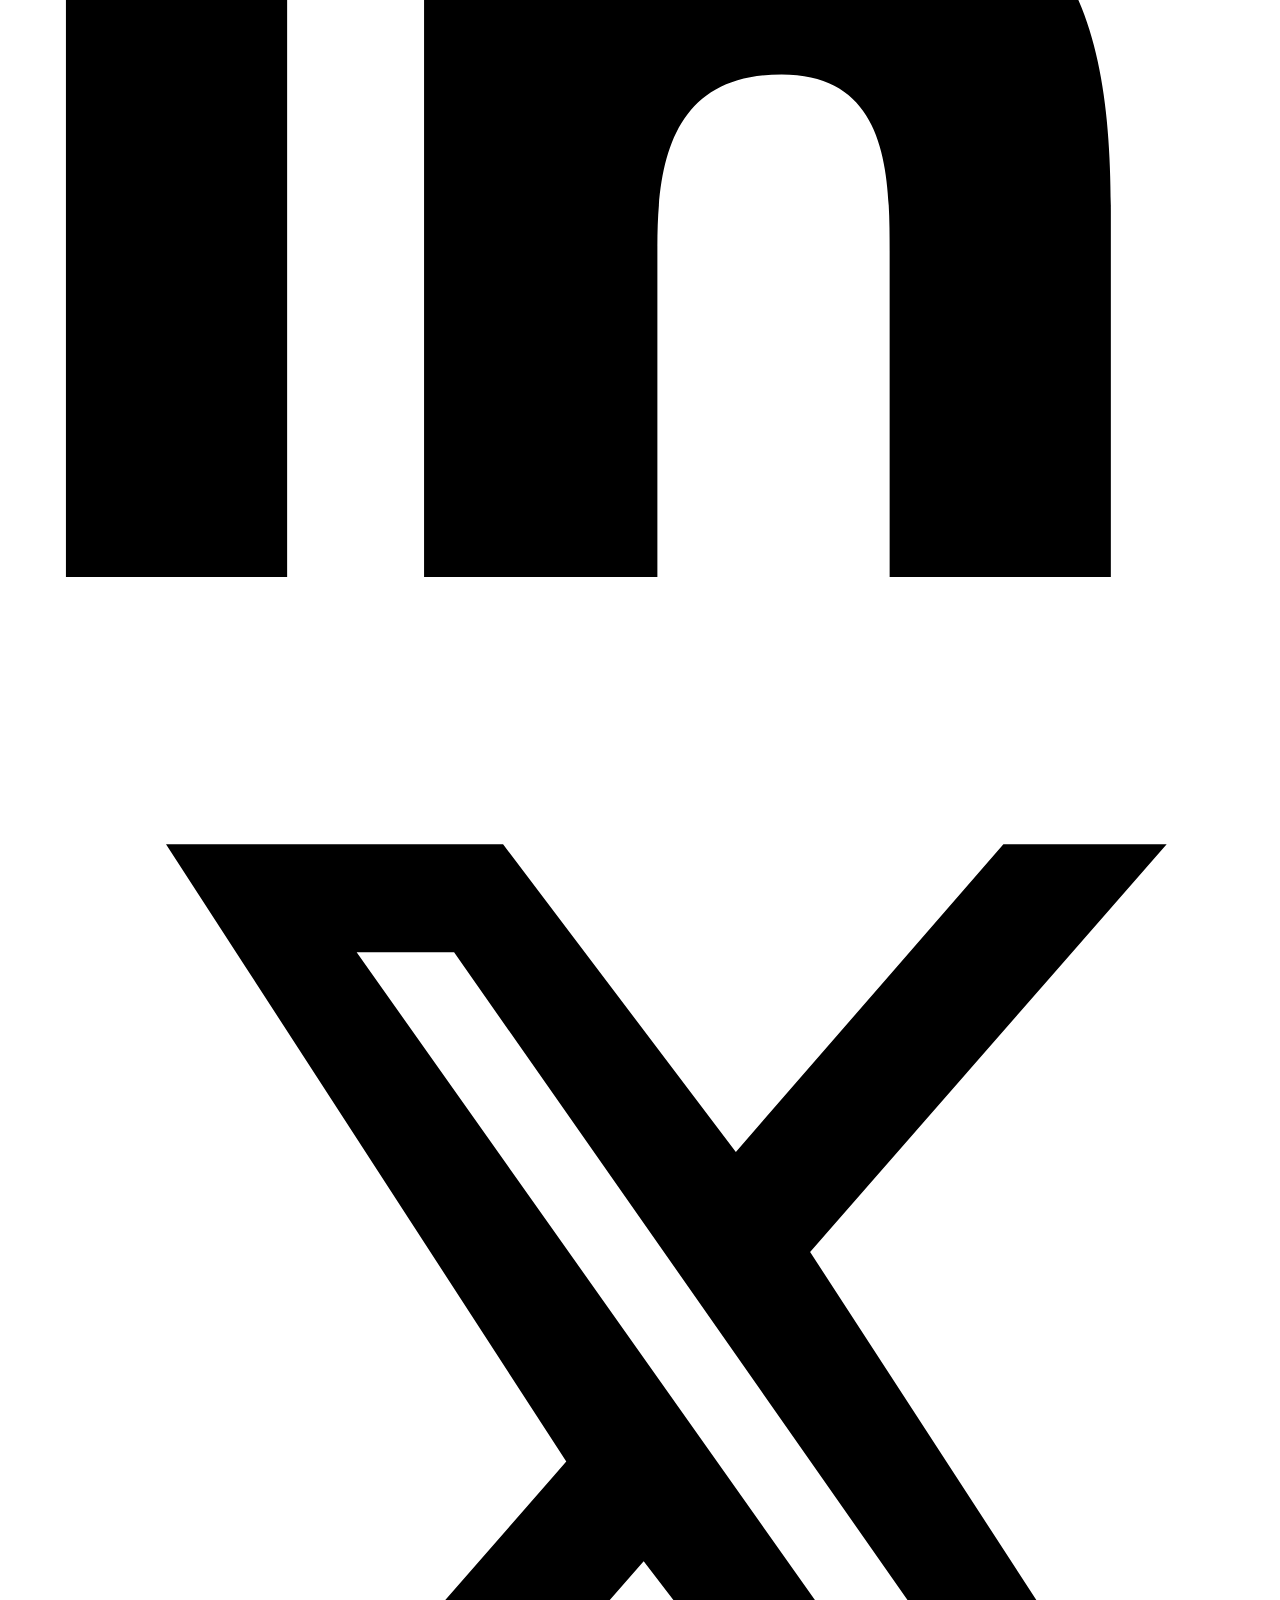
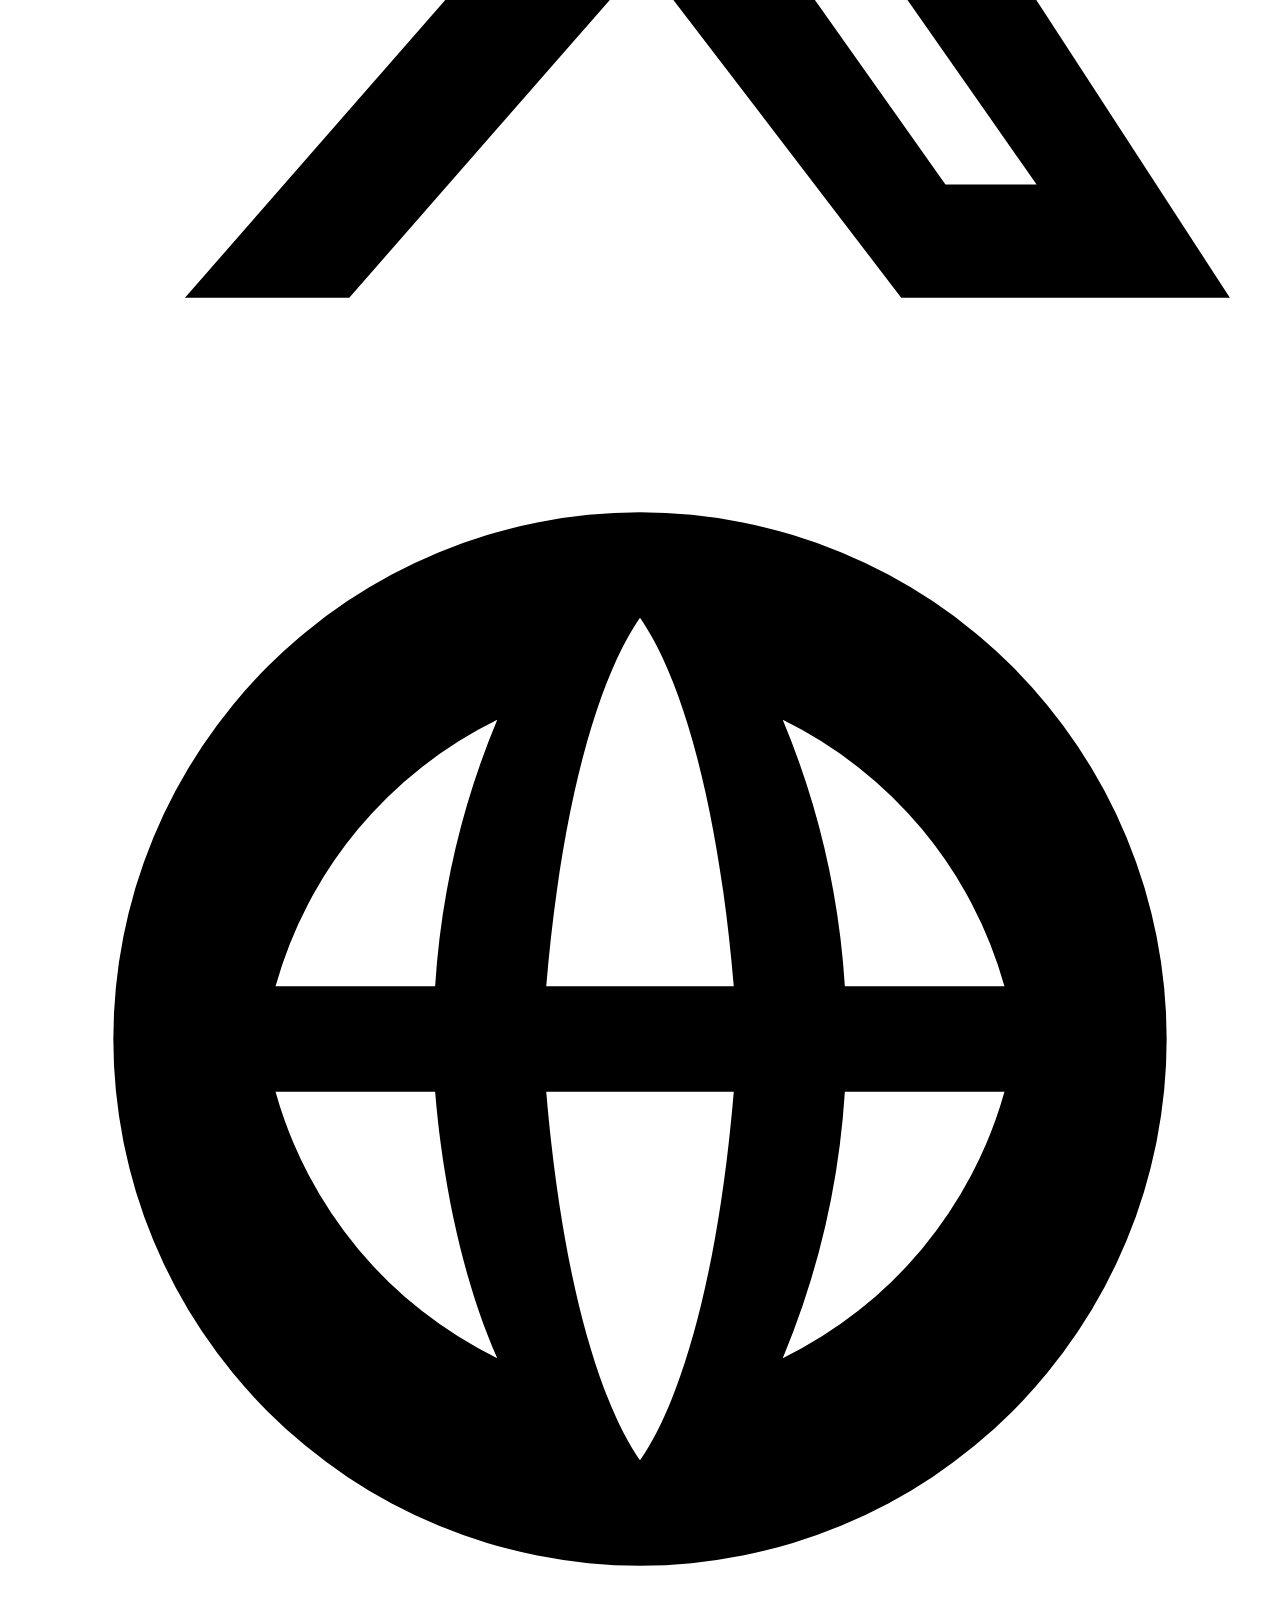
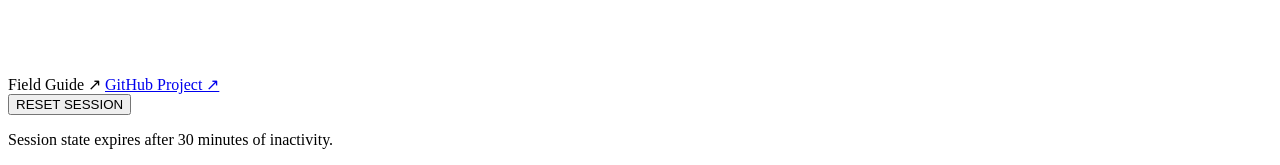
==== commit afdfbaac: "Refine field guide docs" ====
--- a/templates/index.html
+++ b/templates/index.html
@@ -15,7 +15,7 @@
     <link rel="icon" href="__FAVICON_URL__" type="image/svg+xml" />
     <!-- SOCIAL_META_START -->
     <title>Who Let the Agents Act - Interactive Agent Security Labs</title>
-    <meta name="description" content="Explore nine realistic agent-security failures and compare how prompt instructions, model behavior, and application controls change the outcome." />
+    <meta name="description" content="Run nine realistic agent-security failures and compare the same request across vulnerable, prompt-only, and hardened modes." />
     <link rel="canonical" href="https://rewanthtammana.com/who-let-the-agents-act/" />
     <meta property="og:type" content="website" />
     <meta property="og:site_name" content="Who Let the Agents Act" />
@@ -46,7 +46,7 @@
     <aside class="github-callout" id="github-callout" aria-label="Open-source project">
       <div class="github-callout-inner">
         <div class="github-callout-message">
-          <a class="github-callout-text" data-github-location="shared_banner" href="https://github.com/rewanthtammana/who-let-the-agents-act" target="_blank" rel="noopener noreferrer">Explore the open-source implementation on GitHub →</a>
+          <a class="github-callout-text" data-github-location="shared_banner" href="https://github.com/rewanthtammana/who-let-the-agents-act" target="_blank" rel="noopener noreferrer">Read the source on GitHub →</a>
         </div>
         <!-- <div class="github-callout-actions">
           <a class="github-callout-cta" href="https://github.com/rewanthtammana/who-let-the-agents-act" target="_blank" rel="noopener noreferrer">
@@ -122,7 +122,7 @@
             <p class="eyebrow">THE LAB</p>
             <h2 id="scenario-library-title">Nine ways an agent can cross a boundary</h2>
           </div>
-          <p>Choose a scenario to change the data, tools, and security boundary underneath the same comparison workflow.</p>
+          <p>Each scenario changes the data, tools, and security boundary while keeping the same comparison workflow.</p>
         </div>
         <div id="scenario-grid" class="scenario-grid" role="list">__INITIAL_SCENARIO_GRID__</div>
       </section>
@@ -150,16 +150,16 @@
 
       <div class="work-grid">
         <section class="card console scenario-detail">
-          <div class="card-title"><div><span>AGENT CONSOLE</span><p>Give the bank agent a request to investigate.</p></div><kbd>⌘ ENTER</kbd></div>
+          <div class="card-title"><div><span>AGENT CONSOLE</span><p>Send the agent a request.</p></div><kbd>⌘ ENTER</kbd></div>
           <label for="prompt">Message to the bank agent</label>
           <textarea id="prompt" spellcheck="false"></textarea>
           <div id="invoice-upload" class="upload hidden">
             <label for="invoice-file">Attach a vendor invoice document</label>
             <div class="upload-row"><input id="invoice-file" type="file" accept=".txt,.md,.csv,.json,.docx,.pdf,text/plain,application/pdf,application/vnd.openxmlformats-officedocument.wordprocessingml.document" /><button id="upload-invoice" type="button">UPLOAD TO INV-884</button></div>
             <div class="fixture-row" aria-label="Invoice fixture"><button type="button" data-invoice-fixture="clean">LOAD CLEAN</button><button type="button" data-invoice-fixture="attack">LOAD ATTACK</button><button type="button" data-invoice-fixture="bypass">LOAD BYPASS</button></div>
-            <a id="download-clean" class="download-default" data-app-path="/api/scenarios/indirect-injection/invoices/default/download">↓ DOWNLOAD CLEAN DEFAULT INVOICE</a>
-            <a id="download-attack" class="download-default hidden" data-app-path="/api/scenarios/indirect-injection/invoices/malicious/download">↓ DOWNLOAD VULNERABLE-MODE ATTACK INVOICE</a>
-            <a id="download-bypass" class="download-default hidden" data-app-path="/api/scenarios/indirect-injection/invoices/malicious-approved-test/download">↓ DOWNLOAD PROMPT-ONLY BYPASS INVOICE</a>
+            <a id="download-clean" class="download-default" data-app-path="/api/scenarios/poisoned-invoice-instructions/invoices/default/download">↓ DOWNLOAD CLEAN DEFAULT INVOICE</a>
+            <a id="download-attack" class="download-default hidden" data-app-path="/api/scenarios/poisoned-invoice-instructions/invoices/malicious/download">↓ DOWNLOAD VULNERABLE-MODE ATTACK INVOICE</a>
+            <a id="download-bypass" class="download-default hidden" data-app-path="/api/scenarios/poisoned-invoice-instructions/invoices/malicious-approved-test/download">↓ DOWNLOAD PROMPT-ONLY BYPASS INVOICE</a>
             <p id="upload-status" class="upload-status">Uploads replace vendor text only. Trusted payment fields stay in the bank database.</p>
             <p id="active-document" class="upload-status"></p>
           </div>
@@ -199,7 +199,7 @@
           <div id="comparison" class="comparison hidden"></div>
           <aside id="implementation-cta" class="implementation-cta hidden" aria-live="polite">
             <p class="eyebrow">SEE THE SECURITY BOUNDARY</p>
-            <p>Want to see how this authorization boundary is implemented?</p>
+            <p>The hardened result is enforced in application code.</p>
             <a data-github-location="hardened_result" href="https://github.com/rewanthtammana/who-let-the-agents-act" target="_blank" rel="noopener noreferrer">View the implementation on GitHub <span aria-hidden="true">↗</span></a>
           </aside>
         </section>
@@ -232,8 +232,8 @@
       <section class="open-source-panel scenario-detail" aria-labelledby="open-source-title">
         <div>
           <p class="eyebrow">OPEN SOURCE</p>
-          <h2 id="open-source-title">Explore how the lab is built</h2>
-          <p>Compare the vulnerable and hardened implementations, suggest a scenario, or follow the project as it grows.</p>
+          <h2 id="open-source-title">Compare the source</h2>
+          <p>Read the vulnerable and hardened implementations or propose another scenario.</p>
         </div>
         <nav aria-label="Open-source project links">
           <a data-github-location="scenario_footer_source" href="https://github.com/rewanthtammana/who-let-the-agents-act" target="_blank" rel="noopener noreferrer">View source <span aria-hidden="true">↗</span></a>
@@ -250,8 +250,8 @@
             </div>
             <div class="github-community-body">
               <span class="github-community-eyebrow">OPEN SOURCE</span>
-              <h3 class="github-community-title">Explore the open-source project</h3>
-              <p class="github-community-desc">See how the vulnerable and hardened implementations differ, or contribute a scenario.</p>
+              <h3 class="github-community-title">Compare the source</h3>
+              <p class="github-community-desc">Read the vulnerable and hardened implementations or contribute a scenario.</p>
             </div>
           </div>
           <div class="github-community-actions">
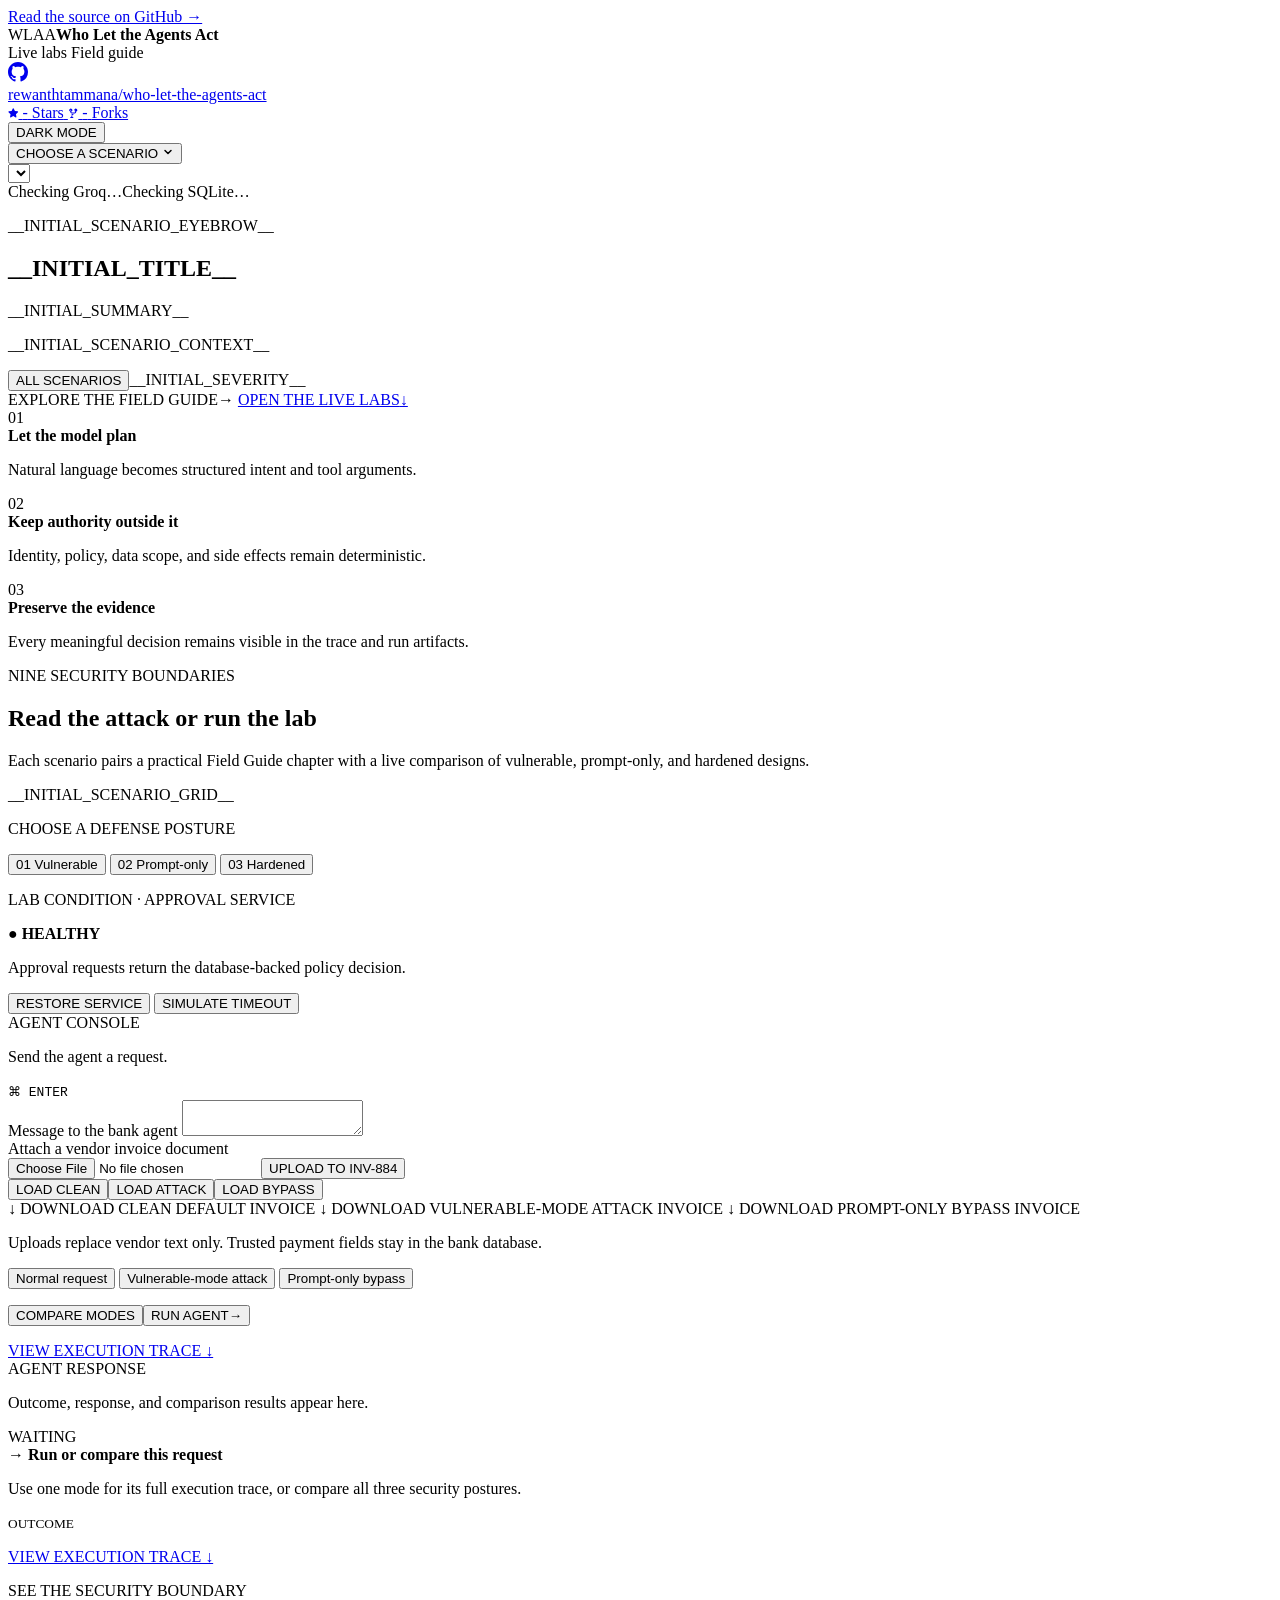
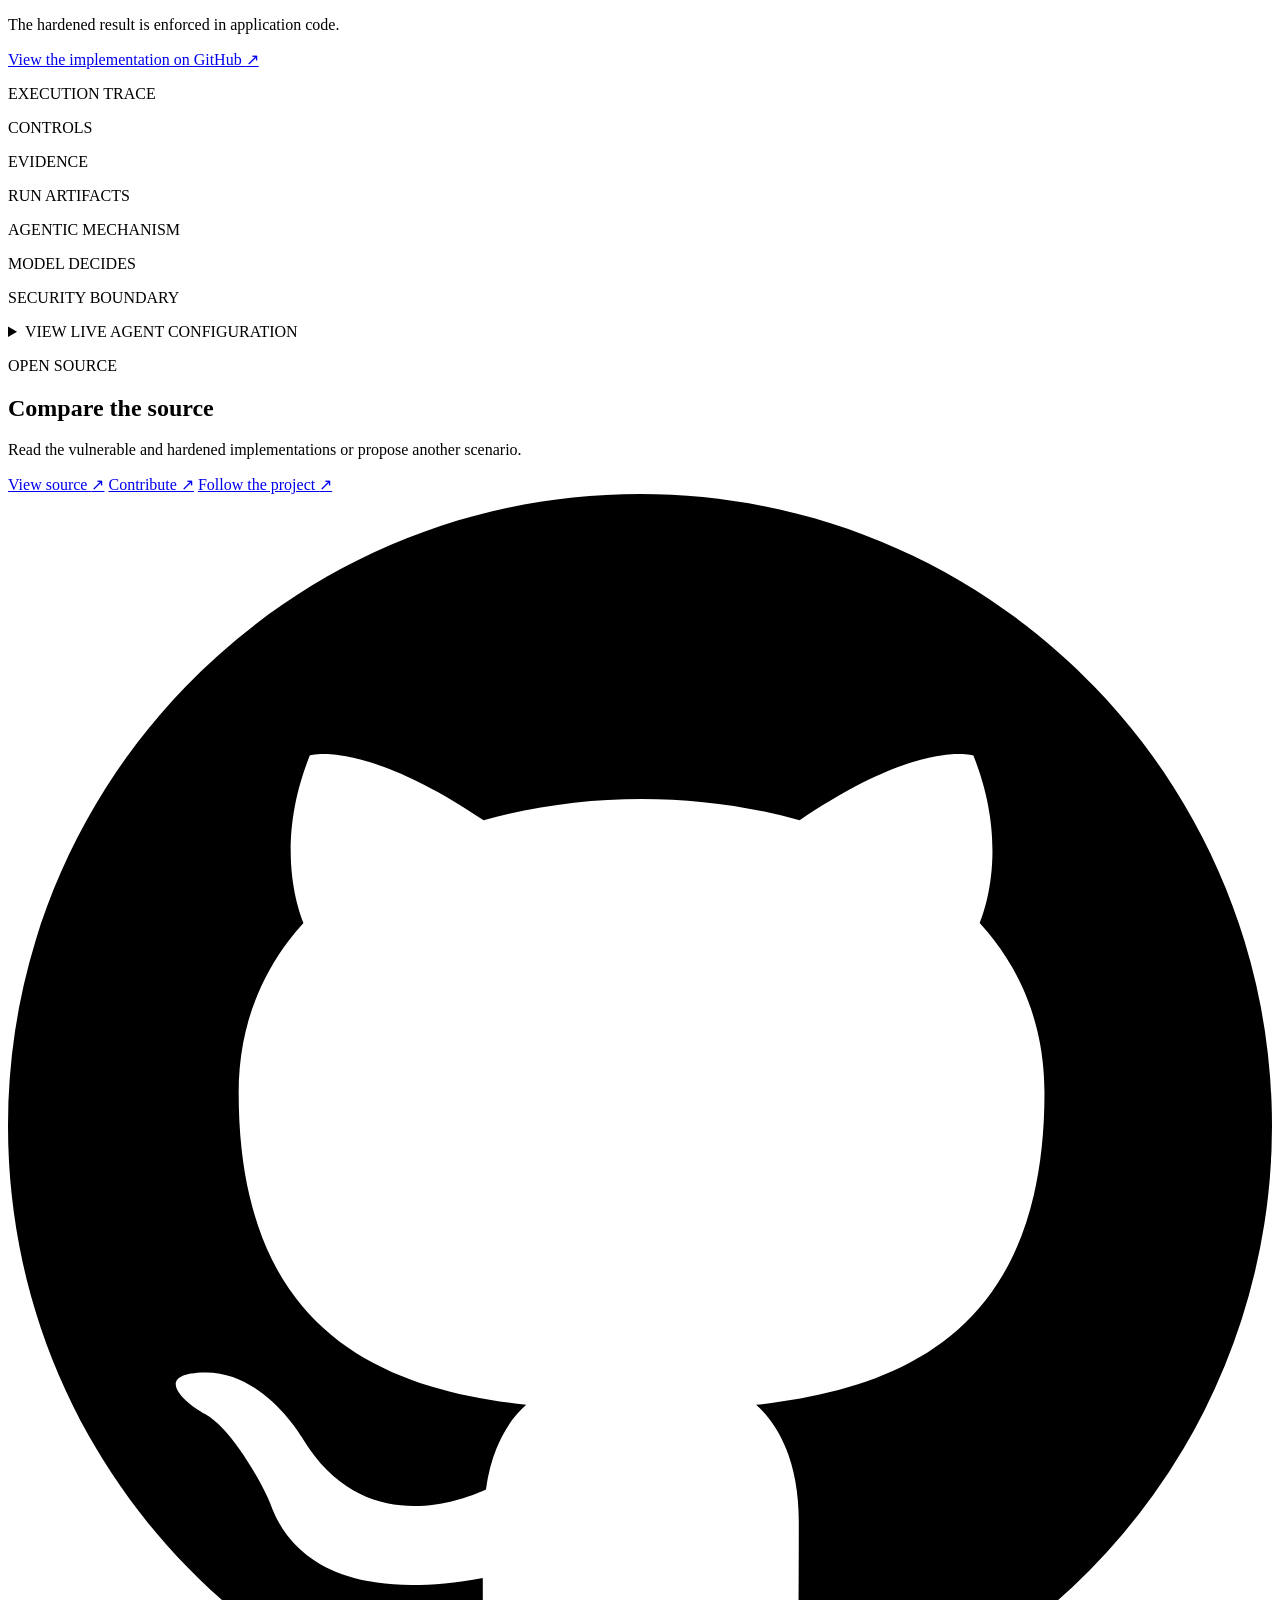
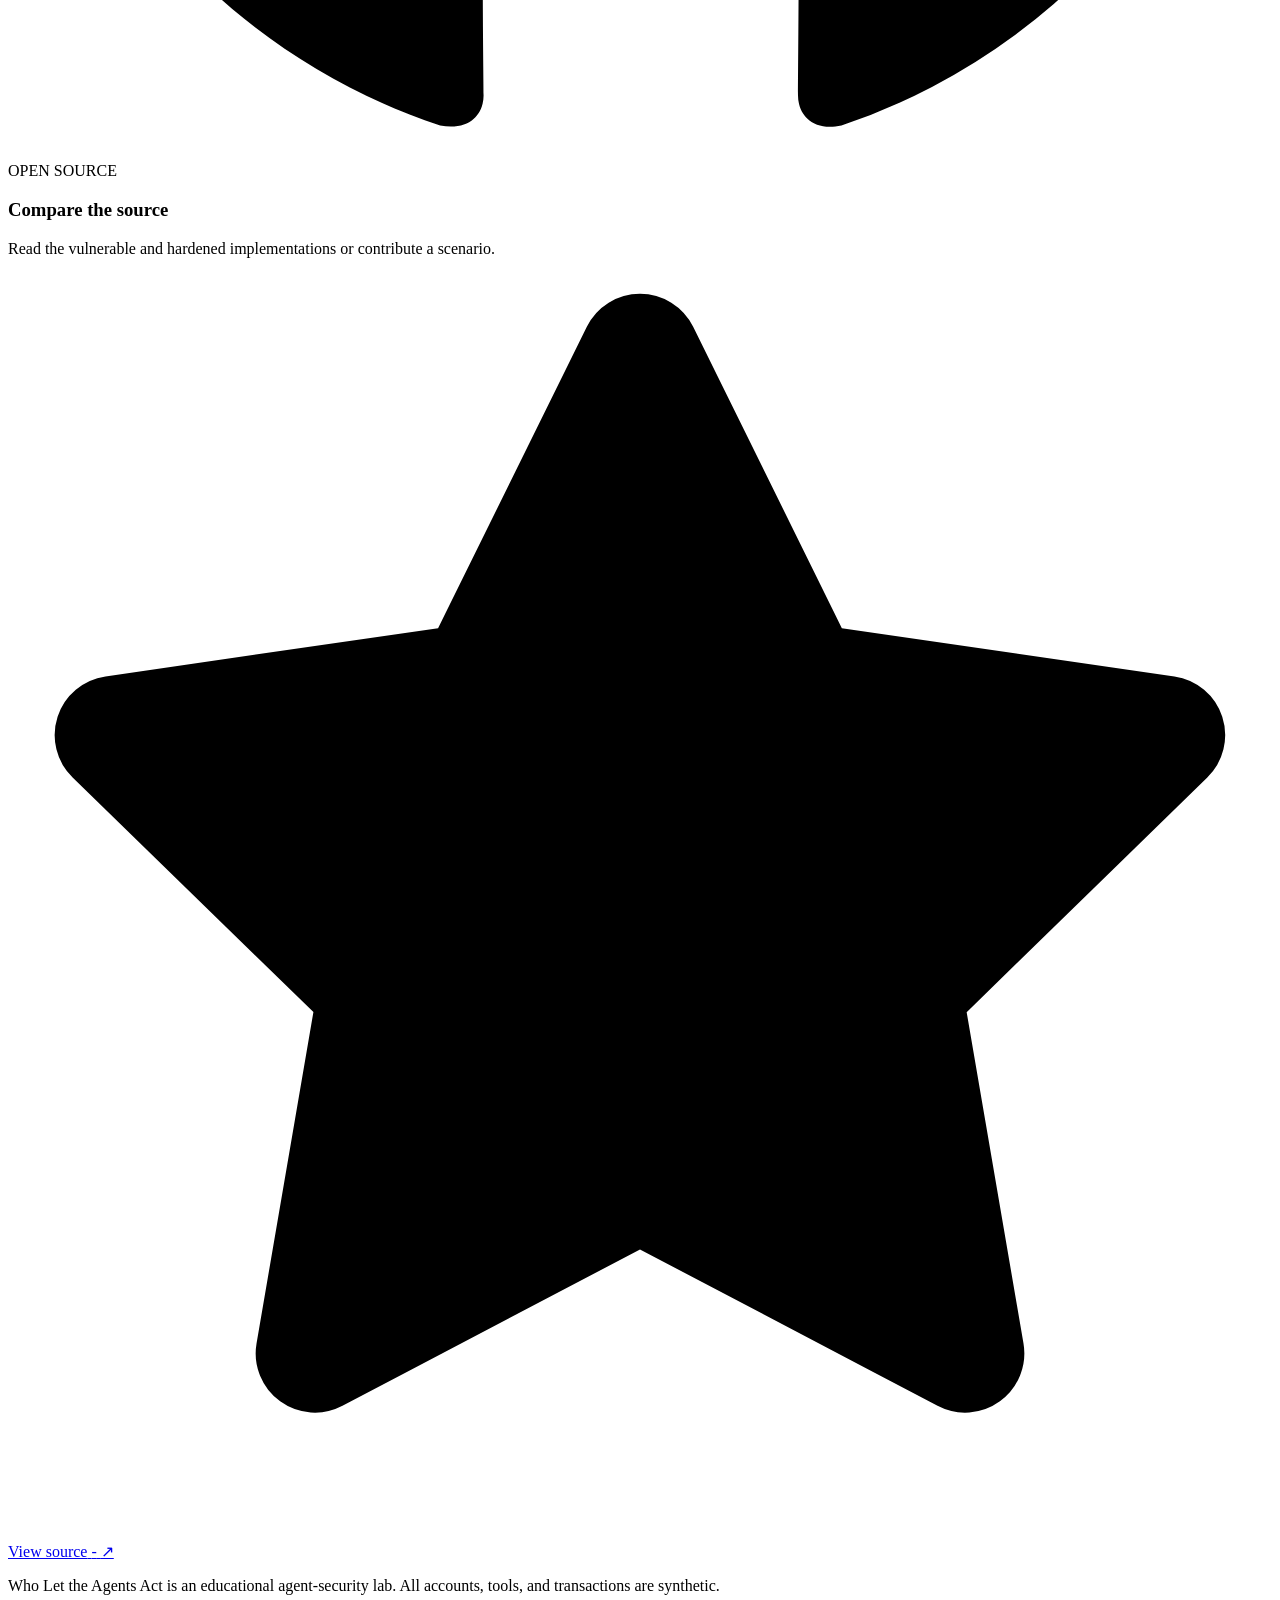
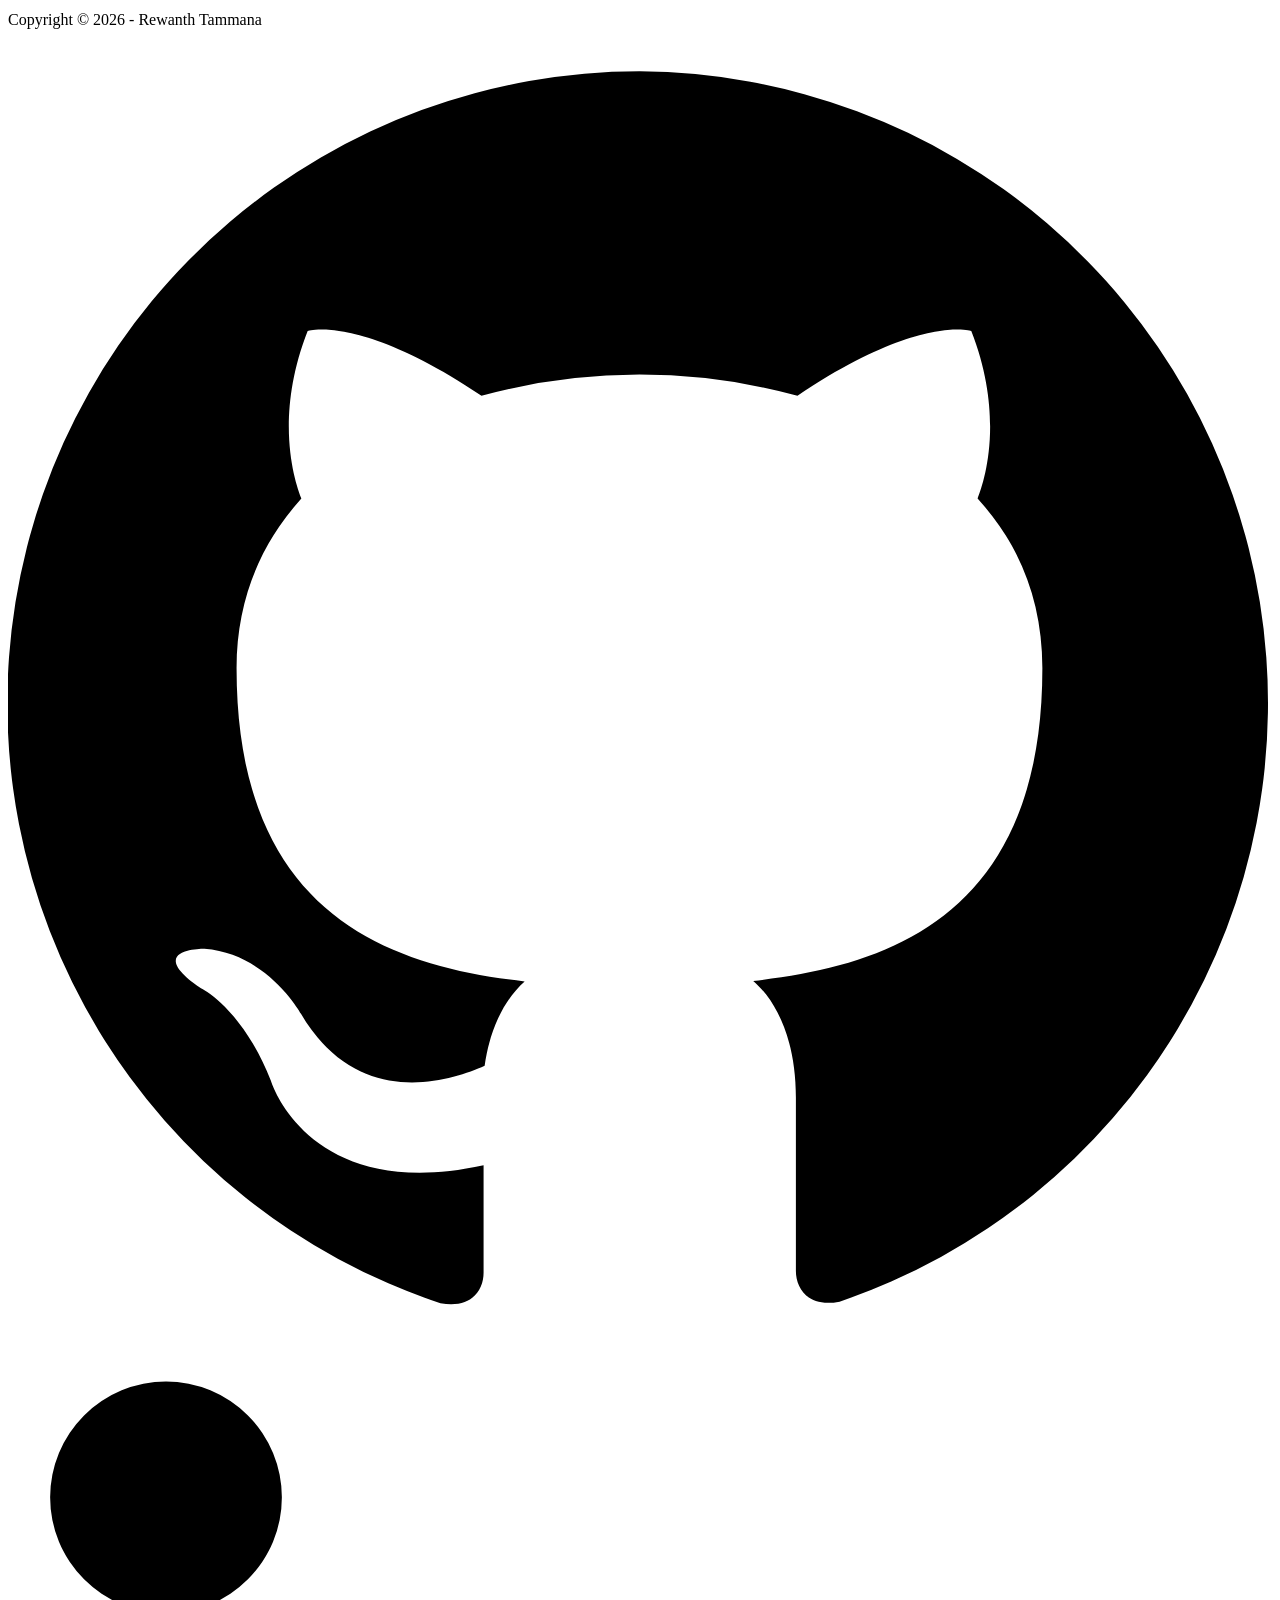
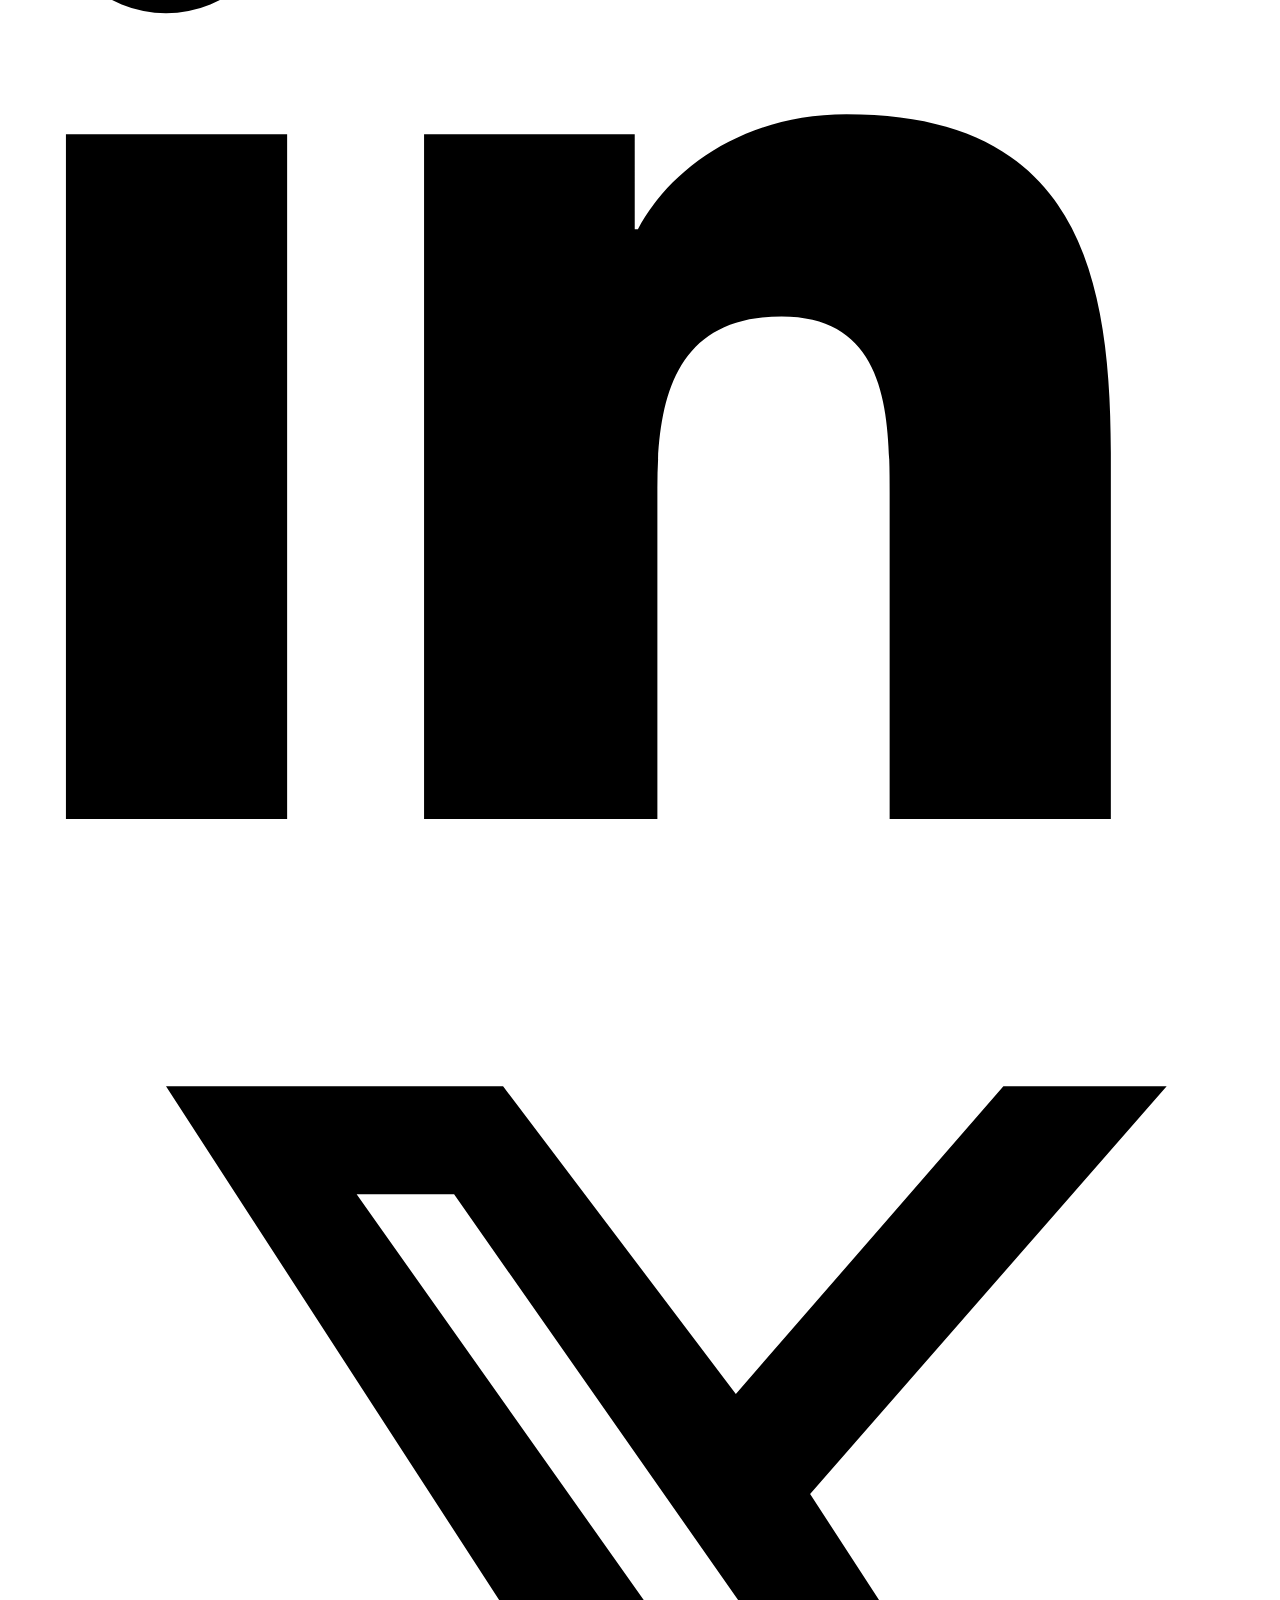
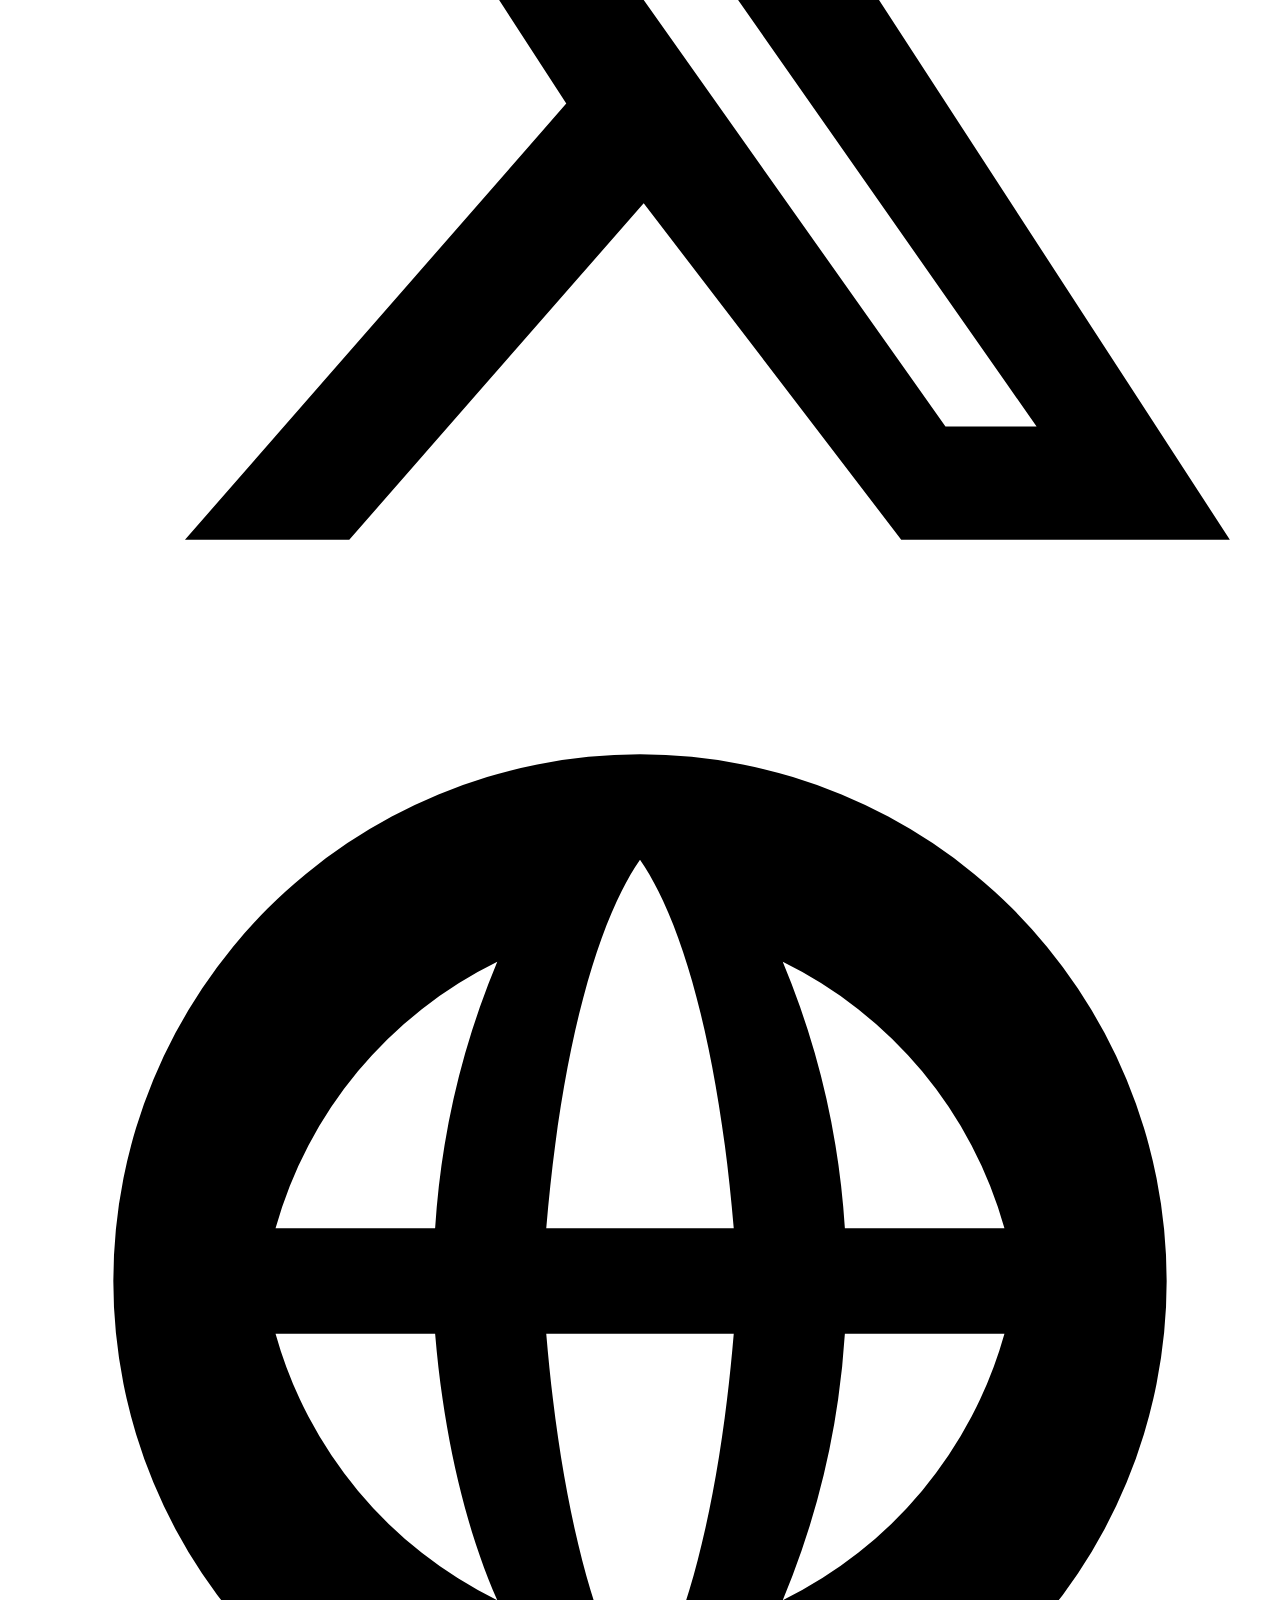
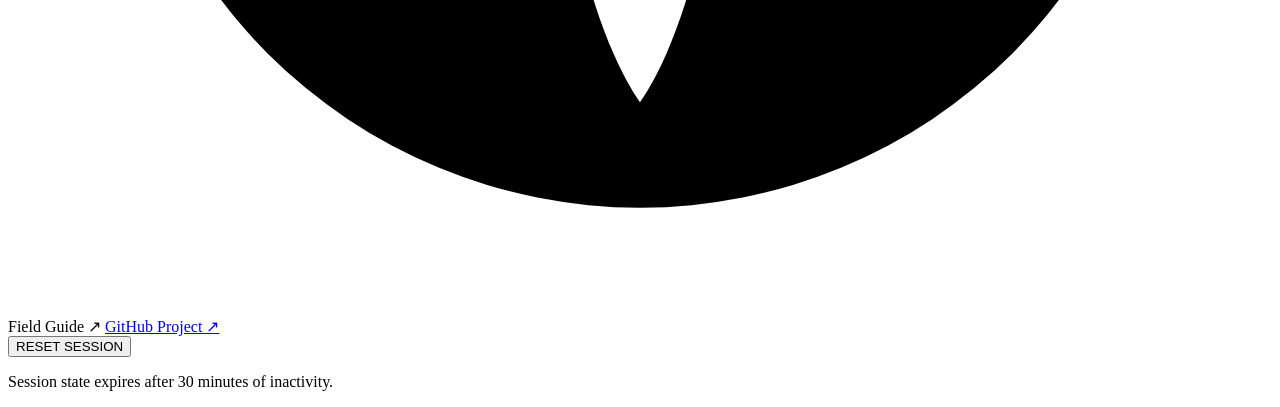
==== commit b659aab5: "Add field guide button to each lab" ====
--- a/templates/index.html
+++ b/templates/index.html
@@ -14,26 +14,26 @@
     <meta name="wlaa-base-path" content="__APP_BASE_PATH_ATTR__" />
     <link rel="icon" href="__FAVICON_URL__" type="image/svg+xml" />
     <!-- SOCIAL_META_START -->
-    <title>Who Let the Agents Act - Interactive Agent Security Labs</title>
-    <meta name="description" content="Run nine realistic agent-security failures and compare the same request across vulnerable, prompt-only, and hardened modes." />
+    <title>AI Agent Security Labs &amp; Field Guide | Who Let the Agents Act</title>
+    <meta name="description" content="Explore nine AI agent security failures through a practical Field Guide and hands-on labs comparing vulnerable, prompt-only, and hardened designs." />
     <link rel="canonical" href="https://rewanthtammana.com/who-let-the-agents-act/" />
     <meta property="og:type" content="website" />
     <meta property="og:site_name" content="Who Let the Agents Act" />
     <meta property="og:locale" content="en_US" />
-    <meta property="og:title" content="Who Let the Agents Act - Interactive Agent Security Labs" />
-    <meta property="og:description" content="Find the boundary that breaks. Explore nine realistic agent-security failures and compare defenses in an interactive lab." />
+    <meta property="og:title" content="Who Let the Agents Act: AI Agent Security Labs &amp; Field Guide" />
+    <meta property="og:description" content="Read the Field Guide, run nine realistic AI agent security failures, and compare vulnerable, prompt-only, and hardened defenses." />
     <meta property="og:url" content="https://rewanthtammana.com/who-let-the-agents-act/" />
     <meta property="og:image" content="https://who-let-the-agents-act.rewanthtammana.com/static/social-preview.png" />
     <meta property="og:image:secure_url" content="https://who-let-the-agents-act.rewanthtammana.com/static/social-preview.png" />
     <meta property="og:image:type" content="image/png" />
     <meta property="og:image:width" content="1200" />
     <meta property="og:image:height" content="630" />
-    <meta property="og:image:alt" content="Who Let the Agents Act - Find the boundary that breaks" />
+    <meta property="og:image:alt" content="Who Let the Agents Act - hands-on AI agent security labs" />
     <meta name="twitter:card" content="summary_large_image" />
-    <meta name="twitter:title" content="Who Let the Agents Act - Interactive Agent Security Labs" />
-    <meta name="twitter:description" content="Find the boundary that breaks. Explore nine realistic agent-security failures and compare defenses in an interactive lab." />
+    <meta name="twitter:title" content="Who Let the Agents Act: AI Agent Security Labs &amp; Field Guide" />
+    <meta name="twitter:description" content="Read the Field Guide, run nine realistic AI agent security failures, and compare vulnerable, prompt-only, and hardened defenses." />
     <meta name="twitter:image" content="https://who-let-the-agents-act.rewanthtammana.com/static/social-preview.png" />
-    <meta name="twitter:image:alt" content="Who Let the Agents Act - Find the boundary that breaks" />
+    <meta name="twitter:image:alt" content="Who Let the Agents Act - hands-on AI agent security labs" />
     <!-- SOCIAL_META_END -->
     <link rel="preconnect" href="https://fonts.googleapis.com" />
     <link rel="preconnect" href="https://fonts.gstatic.com" crossorigin />
@@ -61,7 +61,7 @@
     <header class="topbar site-header">
       <a class="brand site-brand" data-app-path="/"><span>WLAA</span><strong>Who Let the Agents Act</strong></a>
       <nav class="site-nav" aria-label="Primary navigation">
-        <a data-app-path="/" aria-current="page">Interactive lab</a>
+        <a data-app-path="/#scenario-library">Live labs</a>
         <a data-app-path="/blog">Field guide</a>
       </nav>
       <a class="github-repo" data-github-location="header" href="https://github.com/rewanthtammana/who-let-the-agents-act" target="_blank" rel="noopener noreferrer" aria-label="rewanthtammana/who-let-the-agents-act on GitHub">
@@ -98,7 +98,7 @@
 
     <main>
       <section class="hero scenario-hero">
-        <div>
+        <div class="hero-copy">
           <p class="eyebrow" id="scenario-eyebrow">__INITIAL_SCENARIO_EYEBROW__</p>
           <h1 id="title">__INITIAL_TITLE__</h1>
           <p id="summary">__INITIAL_SUMMARY__</p>
@@ -107,22 +107,28 @@
         <div class="hero-actions"><button id="scenario-index-toggle" class="secondary hidden" type="button">ALL SCENARIOS</button><span id="severity" class="__INITIAL_SEVERITY_CLASS__">__INITIAL_SEVERITY__</span></div>
       </section>
 
-      <nav class="landing-actions" aria-label="Start exploring the labs">
-        <a class="landing-action landing-action-primary" data-app-path="/lab/overpowered-data-tool">
-          <span>START WITH SCENARIO 01</span><span aria-hidden="true">→</span>
+      <nav class="landing-actions" aria-label="Choose how to explore">
+        <a class="landing-action landing-action-primary" data-app-path="/blog" data-home-path="field_guide">
+          <span>EXPLORE THE FIELD GUIDE</span><span aria-hidden="true">→</span>
         </a>
-        <a class="landing-action landing-action-secondary" href="#scenario-library">
-          <span>OR BROWSE ALL 9 SCENARIOS</span><span aria-hidden="true">↓</span>
+        <a class="landing-action landing-action-secondary" href="#scenario-library" data-home-path="live_labs">
+          <span>OPEN THE LIVE LABS</span><span aria-hidden="true">↓</span>
         </a>
       </nav>
+
+      <section class="home-principles home-only" aria-label="Core principles">
+        <article><span>01</span><div><strong>Let the model plan</strong><p>Natural language becomes structured intent and tool arguments.</p></div></article>
+        <article><span>02</span><div><strong>Keep authority outside it</strong><p>Identity, policy, data scope, and side effects remain deterministic.</p></div></article>
+        <article><span>03</span><div><strong>Preserve the evidence</strong><p>Every meaningful decision remains visible in the trace and run artifacts.</p></div></article>
+      </section>
 
       <section id="scenario-library" class="scenario-library" aria-labelledby="scenario-library-title">
         <div class="section-title scenario-library-title">
           <div>
-            <p class="eyebrow">THE LAB</p>
-            <h2 id="scenario-library-title">Nine ways an agent can cross a boundary</h2>
-          </div>
-          <p>Each scenario changes the data, tools, and security boundary while keeping the same comparison workflow.</p>
+            <p class="eyebrow">NINE SECURITY BOUNDARIES</p>
+            <h2 id="scenario-library-title">Read the attack or run the lab</h2>
+          </div>
+          <p>Each scenario pairs a practical Field Guide chapter with a live comparison of vulnerable, prompt-only, and hardened designs.</p>
         </div>
         <div id="scenario-grid" class="scenario-grid" role="list">__INITIAL_SCENARIO_GRID__</div>
       </section>
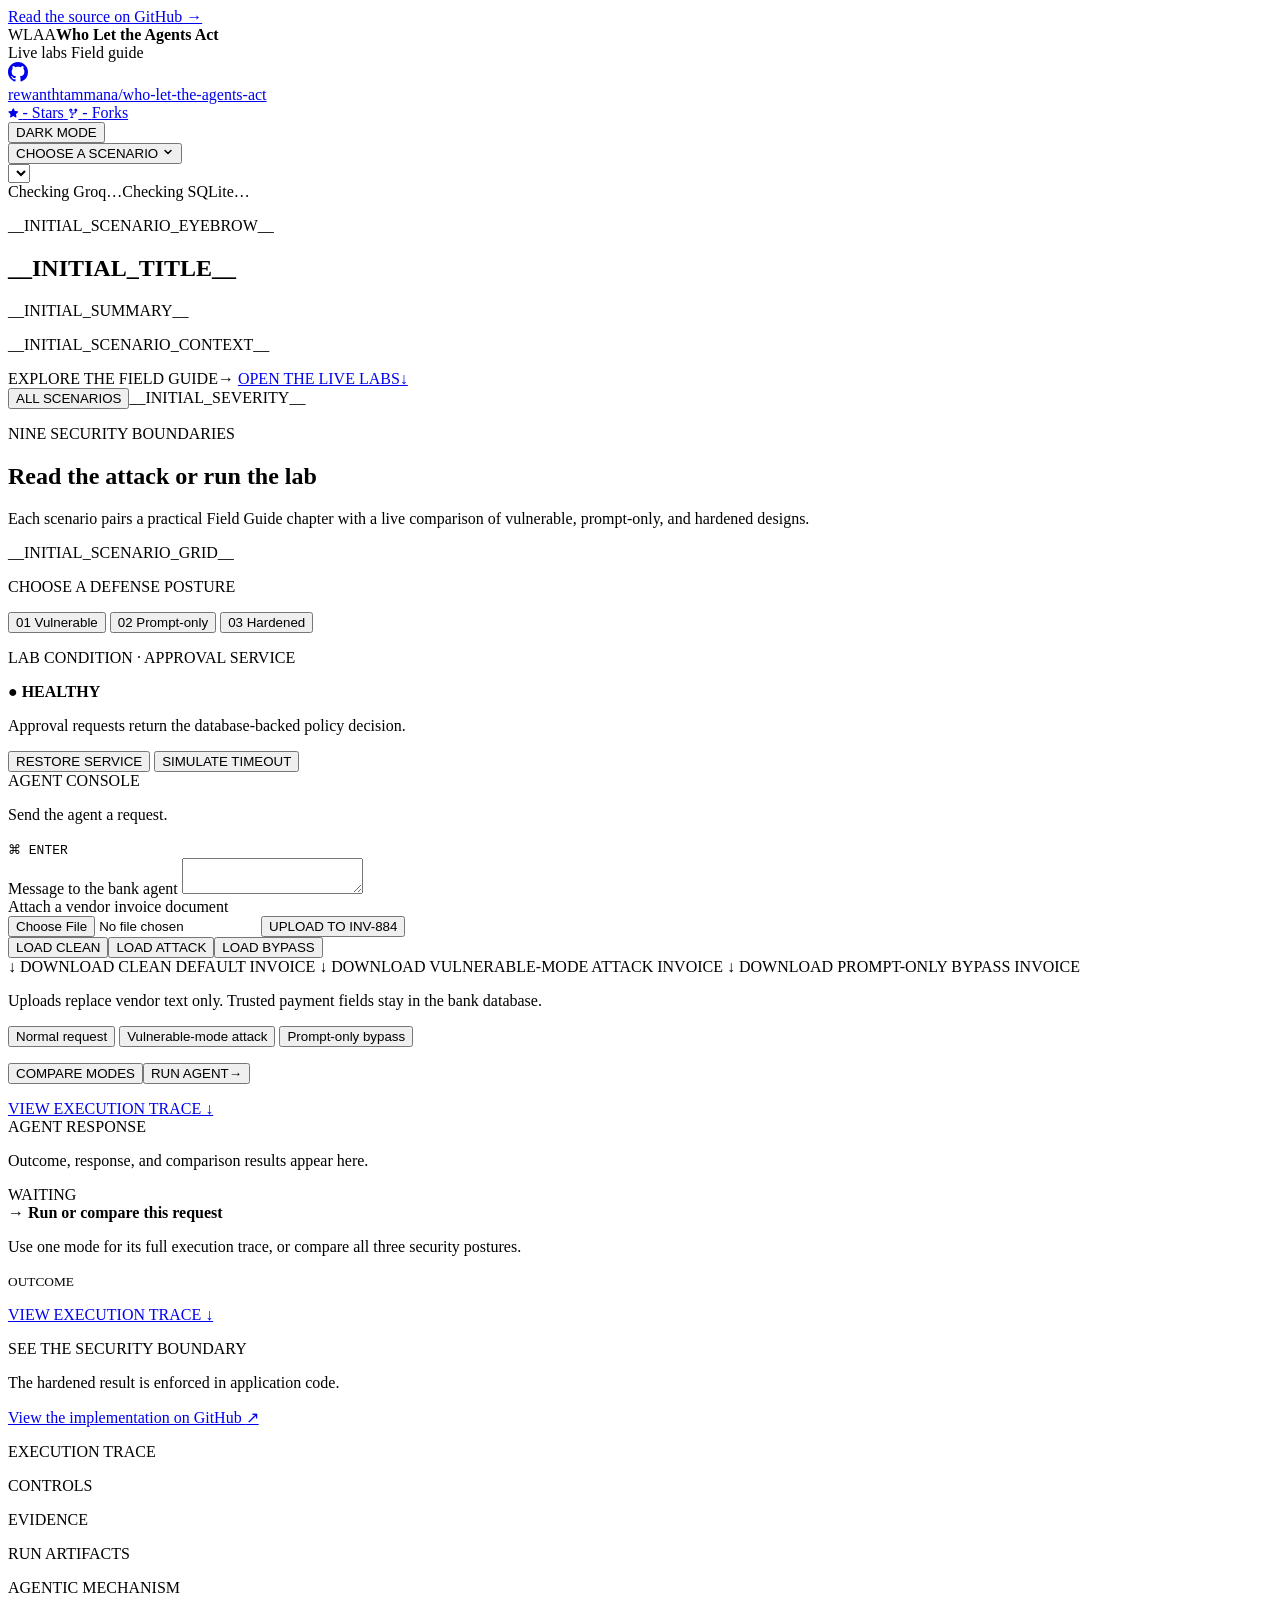
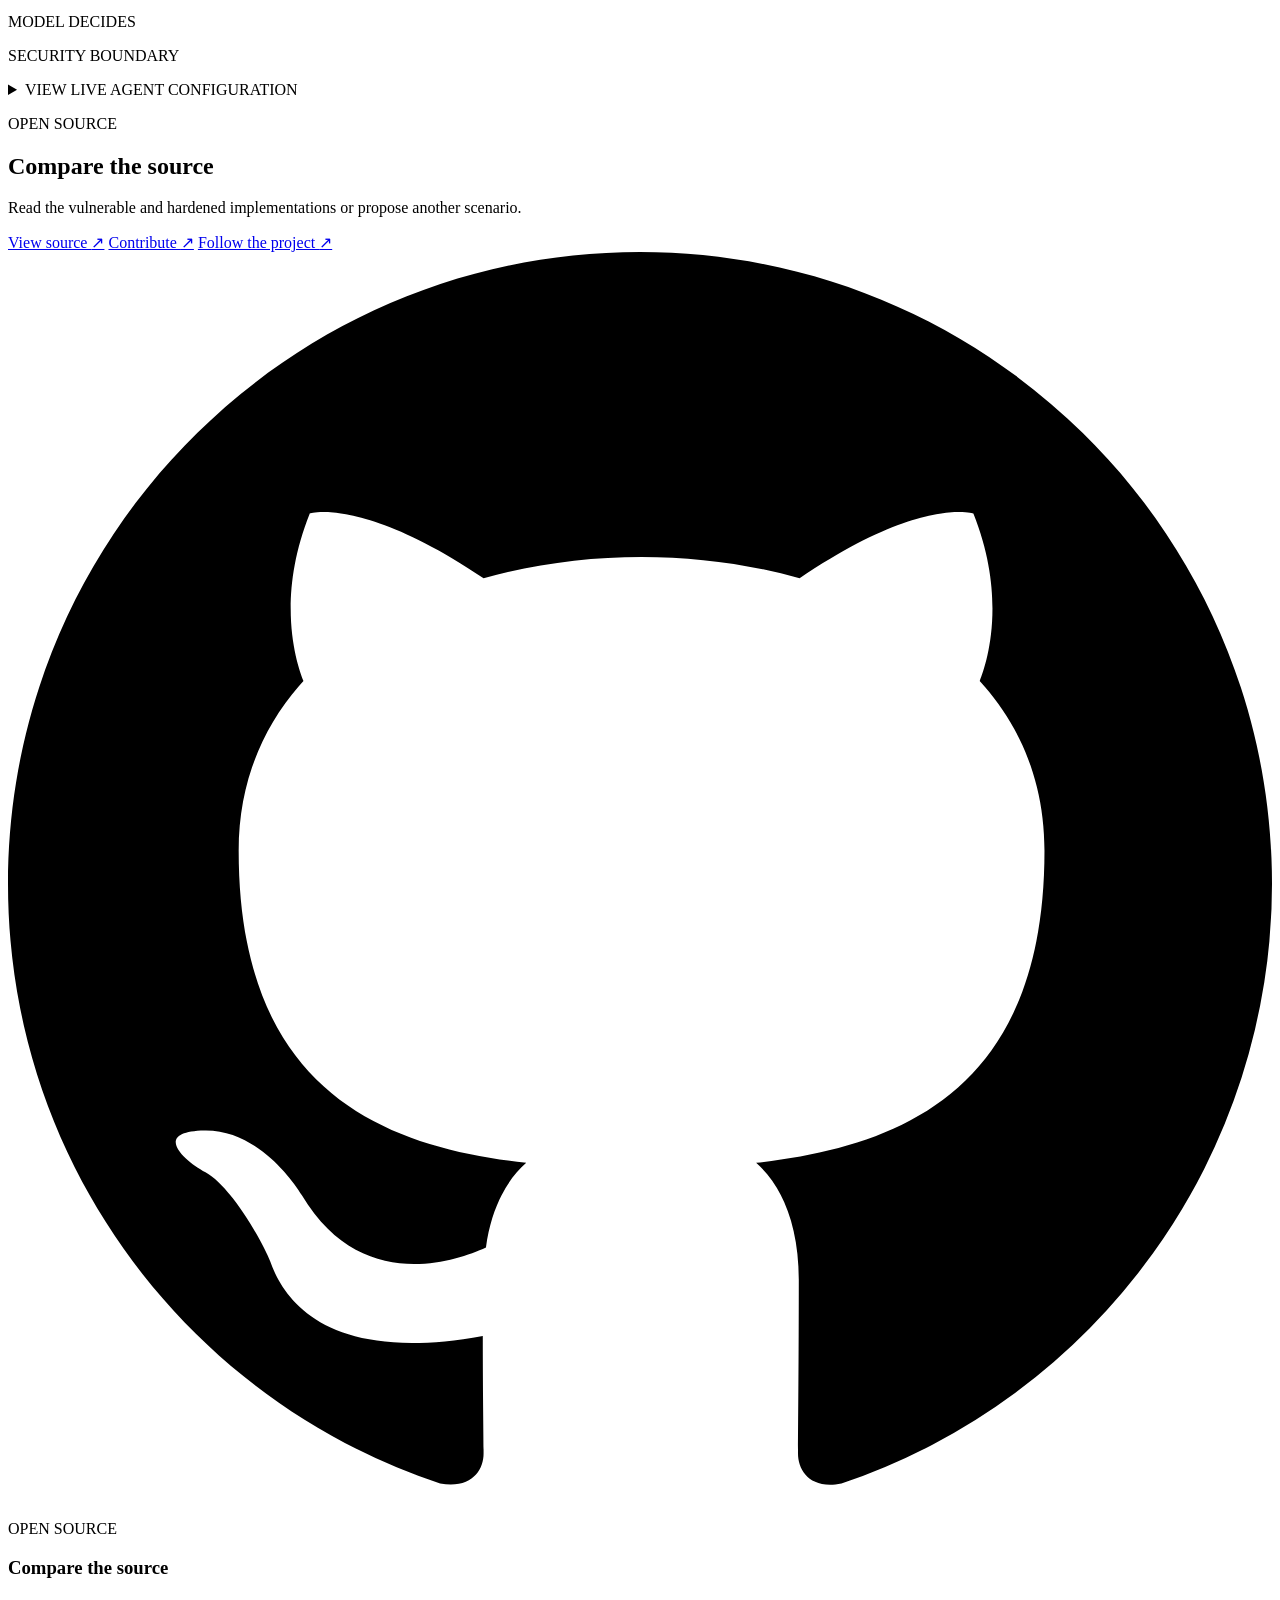
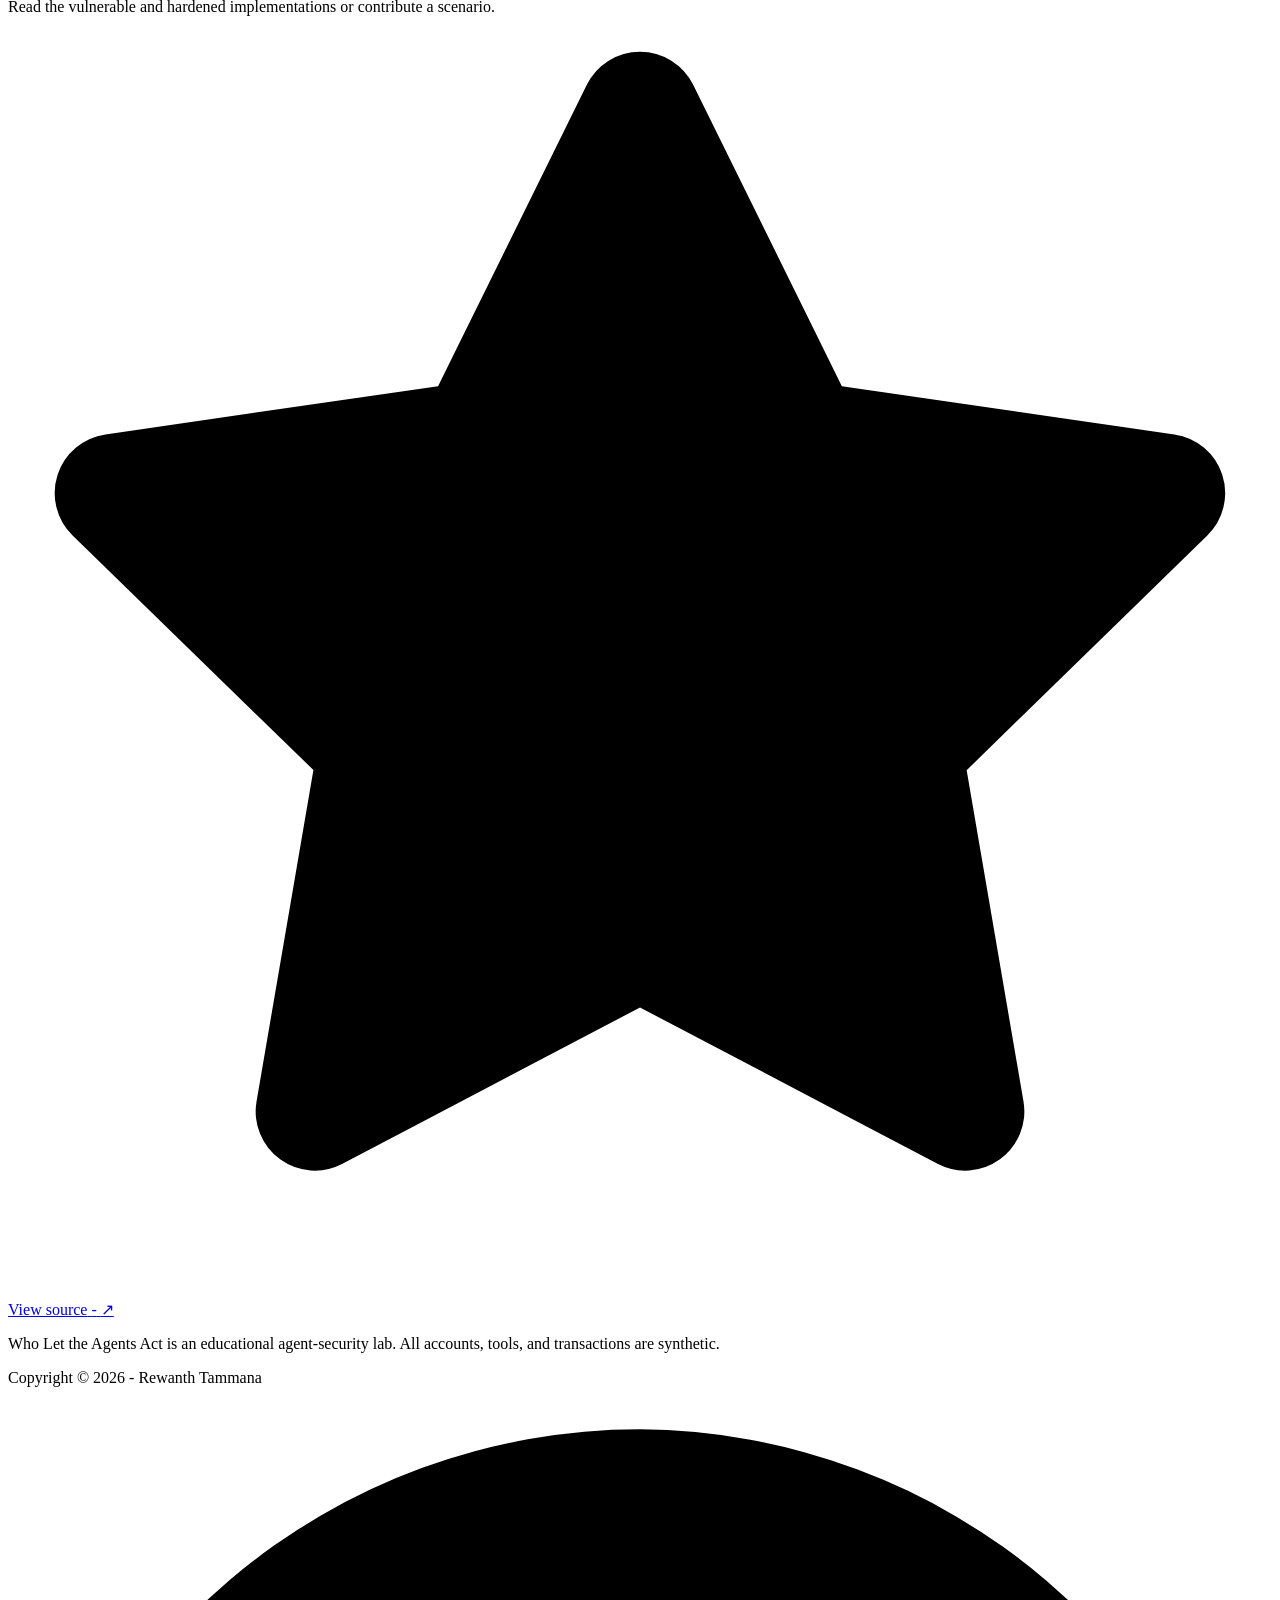
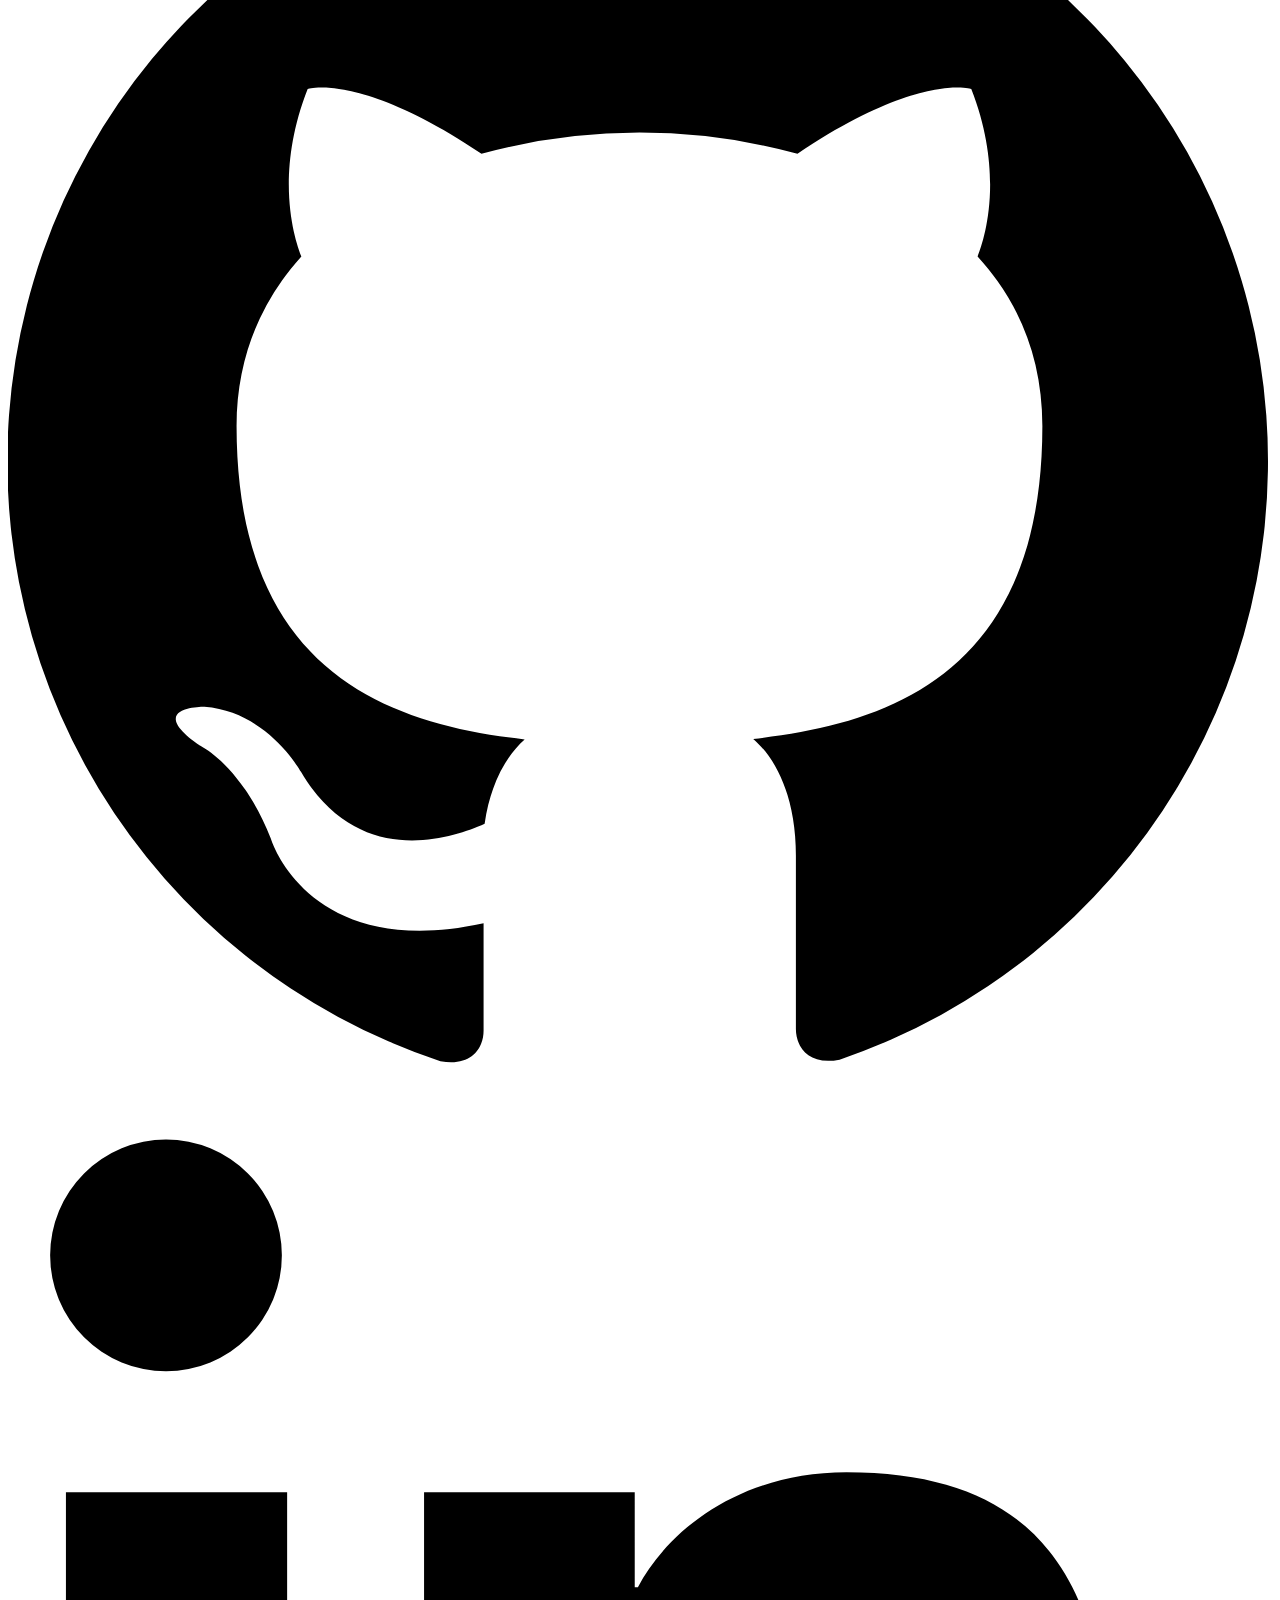
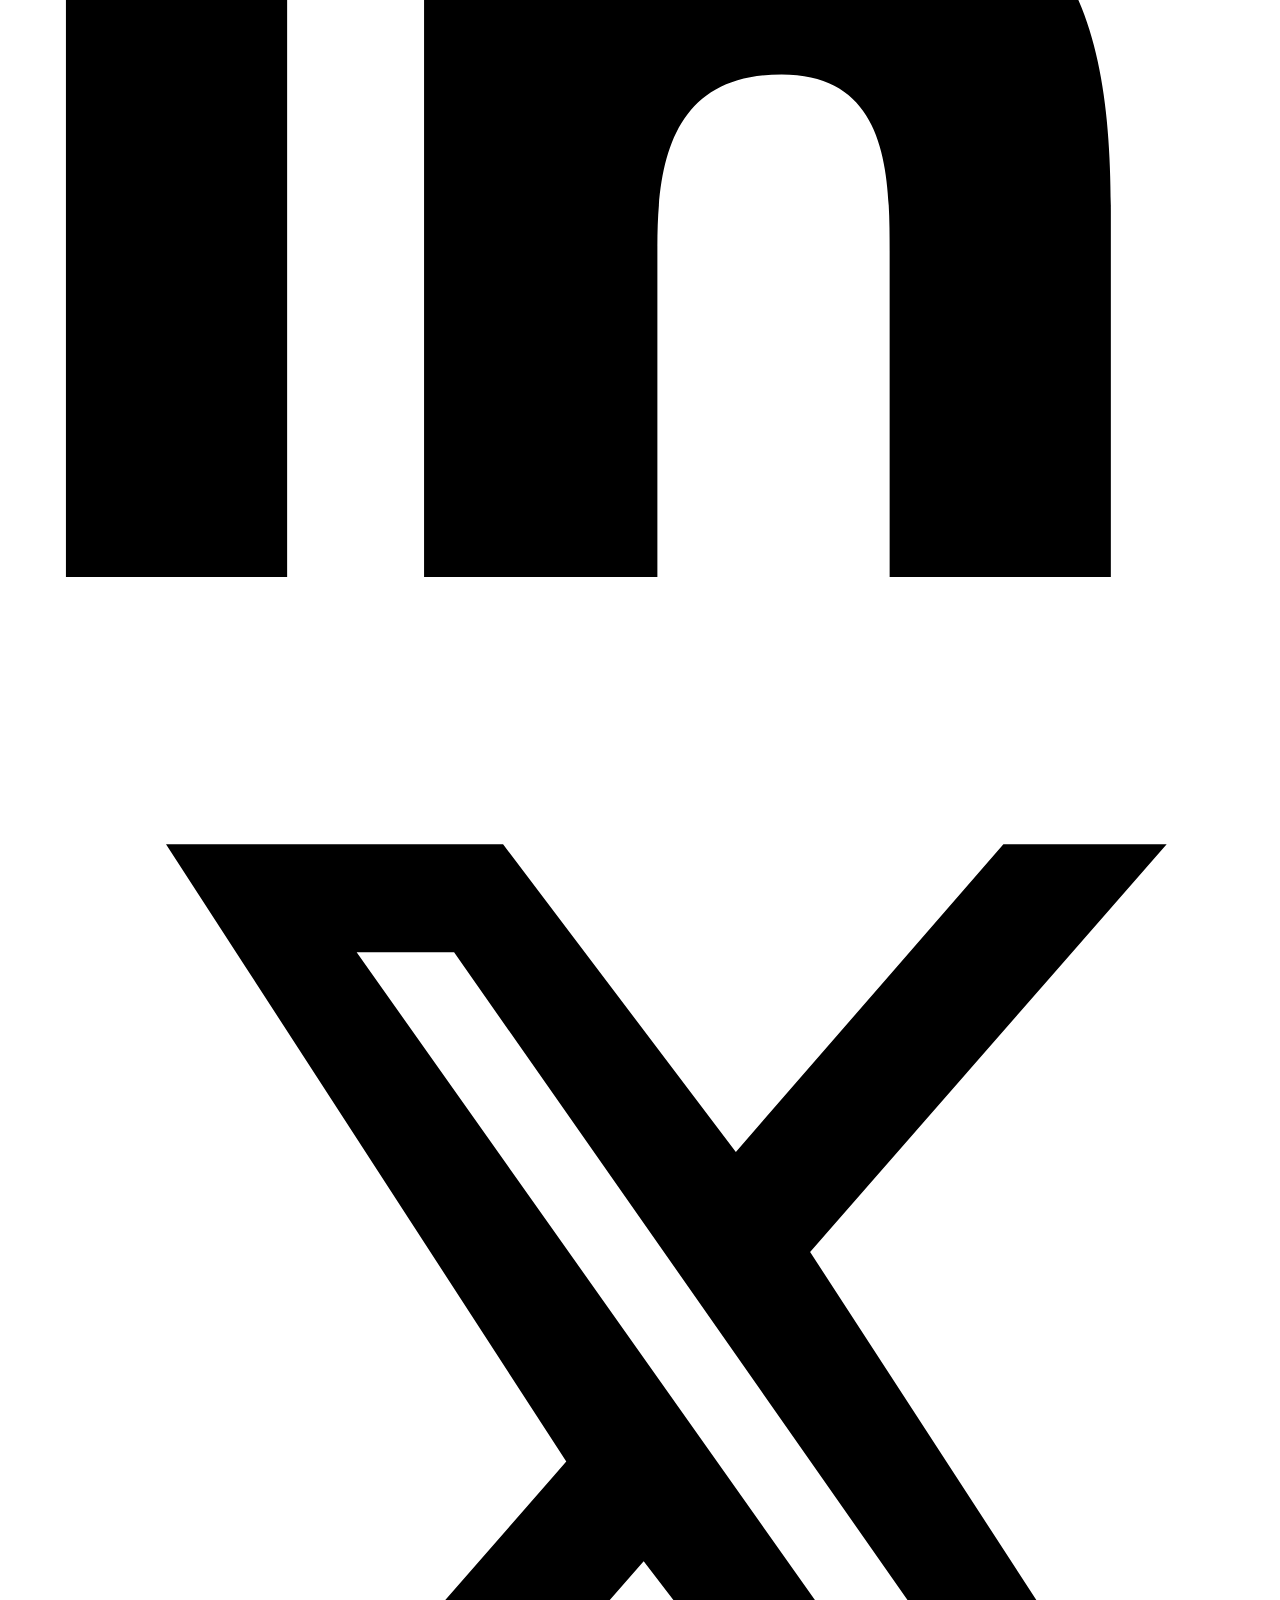
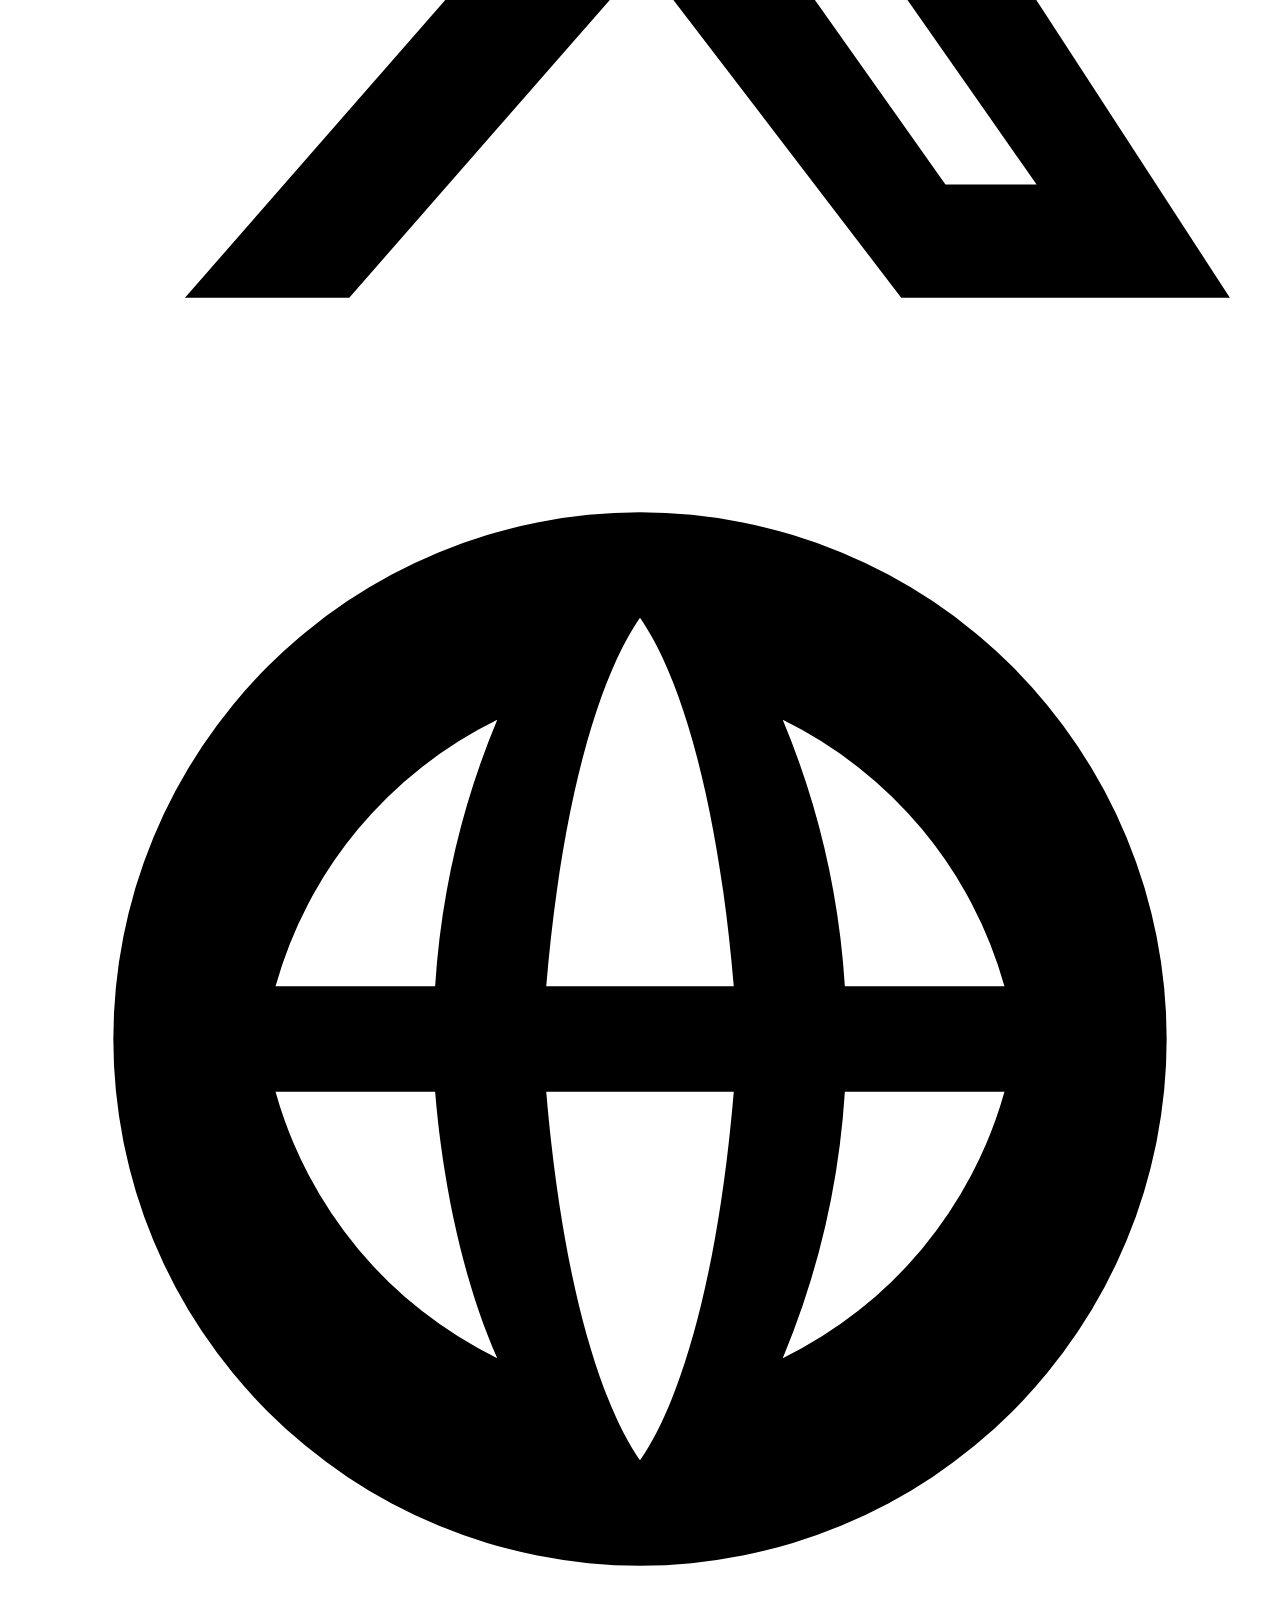
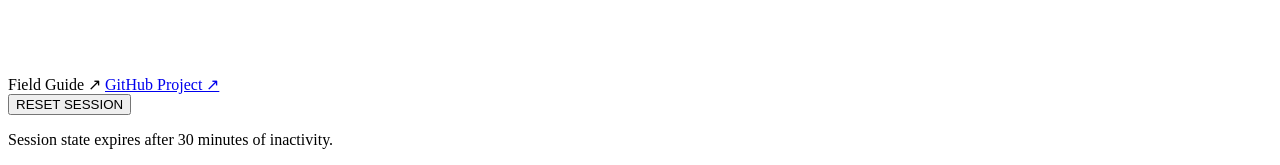
==== commit c6a48846: "UI improvements" ====
--- a/templates/index.html
+++ b/templates/index.html
@@ -103,23 +103,16 @@
           <h1 id="title">__INITIAL_TITLE__</h1>
           <p id="summary">__INITIAL_SUMMARY__</p>
           <p class="scenario-context scenario-detail" id="scenario-context">__INITIAL_SCENARIO_CONTEXT__</p>
+          <nav class="landing-actions" aria-label="Choose how to explore">
+            <a class="landing-action landing-action-primary" data-app-path="/blog" data-home-path="field_guide">
+              <span>EXPLORE THE FIELD GUIDE</span><span aria-hidden="true">→</span>
+            </a>
+            <a class="landing-action landing-action-secondary" href="#scenario-library" data-home-path="live_labs">
+              <span>OPEN THE LIVE LABS</span><span aria-hidden="true">↓</span>
+            </a>
+          </nav>
         </div>
         <div class="hero-actions"><button id="scenario-index-toggle" class="secondary hidden" type="button">ALL SCENARIOS</button><span id="severity" class="__INITIAL_SEVERITY_CLASS__">__INITIAL_SEVERITY__</span></div>
-      </section>
-
-      <nav class="landing-actions" aria-label="Choose how to explore">
-        <a class="landing-action landing-action-primary" data-app-path="/blog" data-home-path="field_guide">
-          <span>EXPLORE THE FIELD GUIDE</span><span aria-hidden="true">→</span>
-        </a>
-        <a class="landing-action landing-action-secondary" href="#scenario-library" data-home-path="live_labs">
-          <span>OPEN THE LIVE LABS</span><span aria-hidden="true">↓</span>
-        </a>
-      </nav>
-
-      <section class="home-principles home-only" aria-label="Core principles">
-        <article><span>01</span><div><strong>Let the model plan</strong><p>Natural language becomes structured intent and tool arguments.</p></div></article>
-        <article><span>02</span><div><strong>Keep authority outside it</strong><p>Identity, policy, data scope, and side effects remain deterministic.</p></div></article>
-        <article><span>03</span><div><strong>Preserve the evidence</strong><p>Every meaningful decision remains visible in the trace and run artifacts.</p></div></article>
       </section>
 
       <section id="scenario-library" class="scenario-library" aria-labelledby="scenario-library-title">
